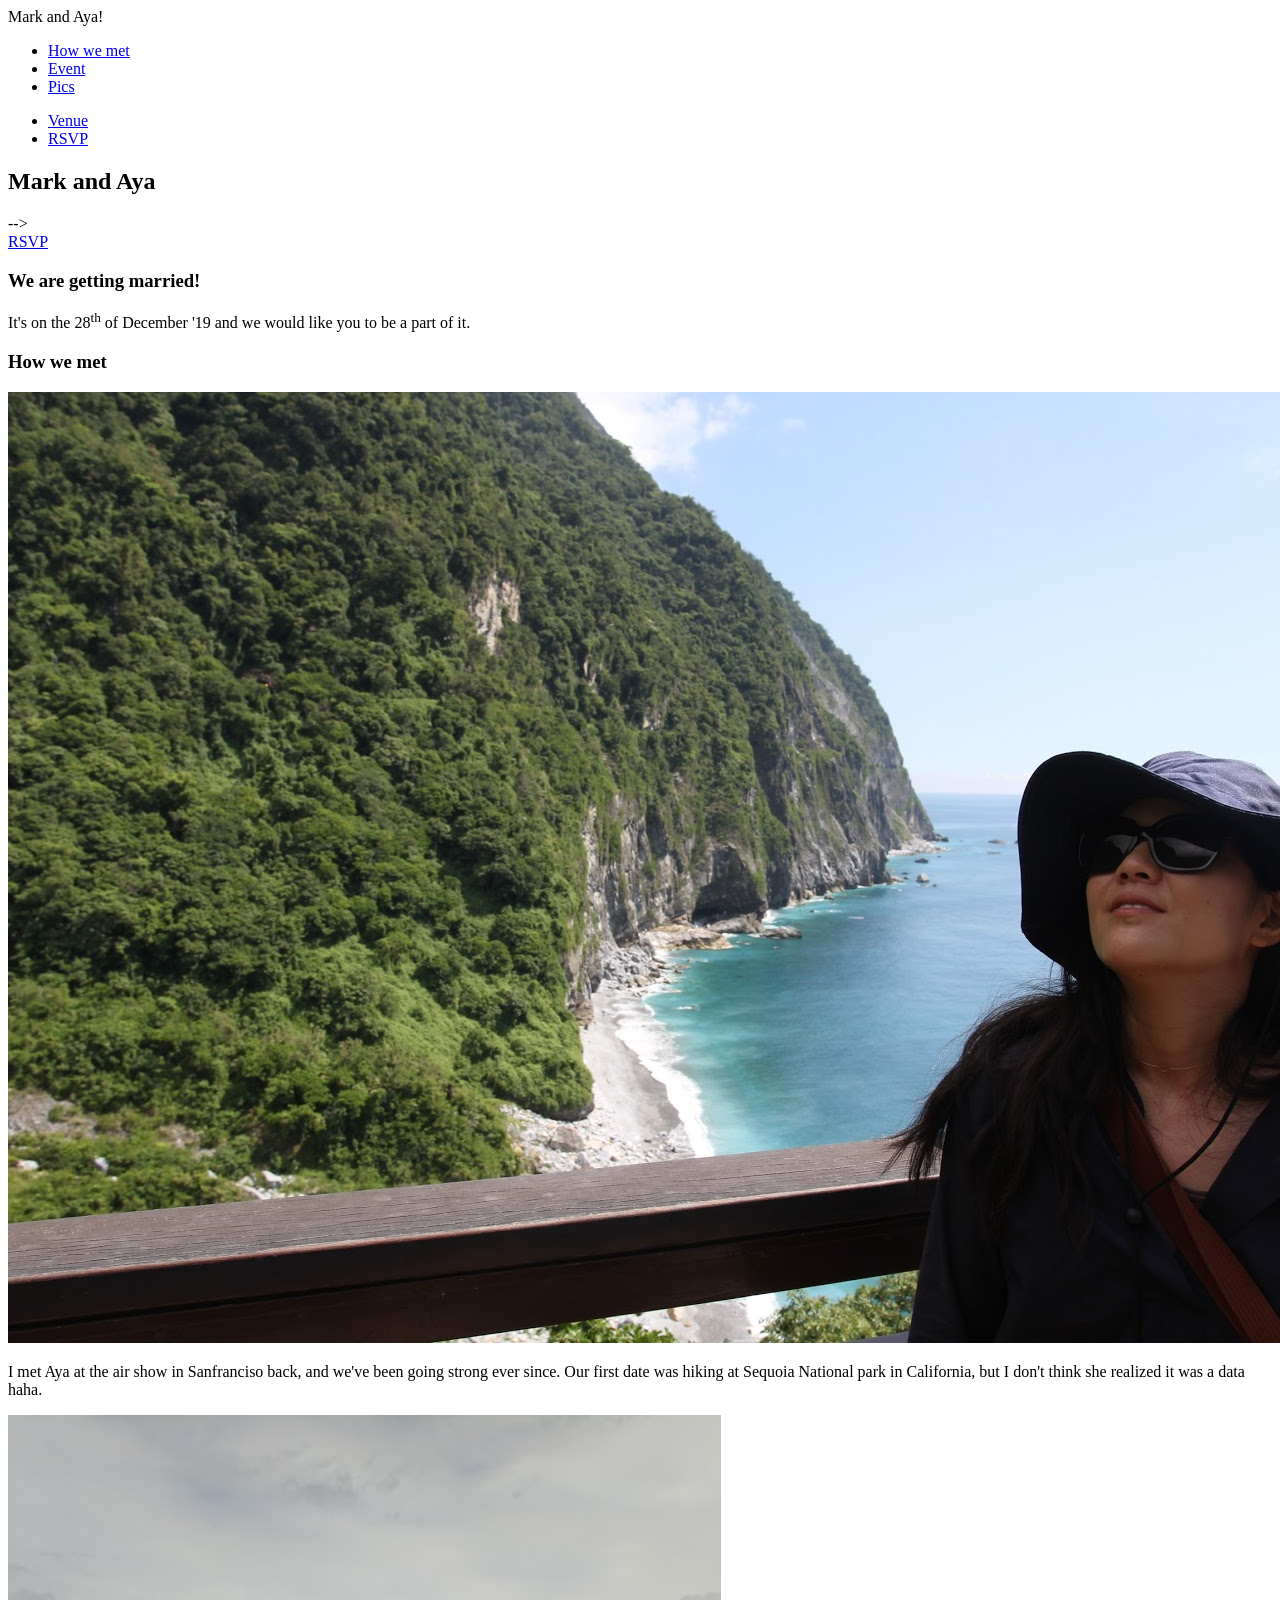
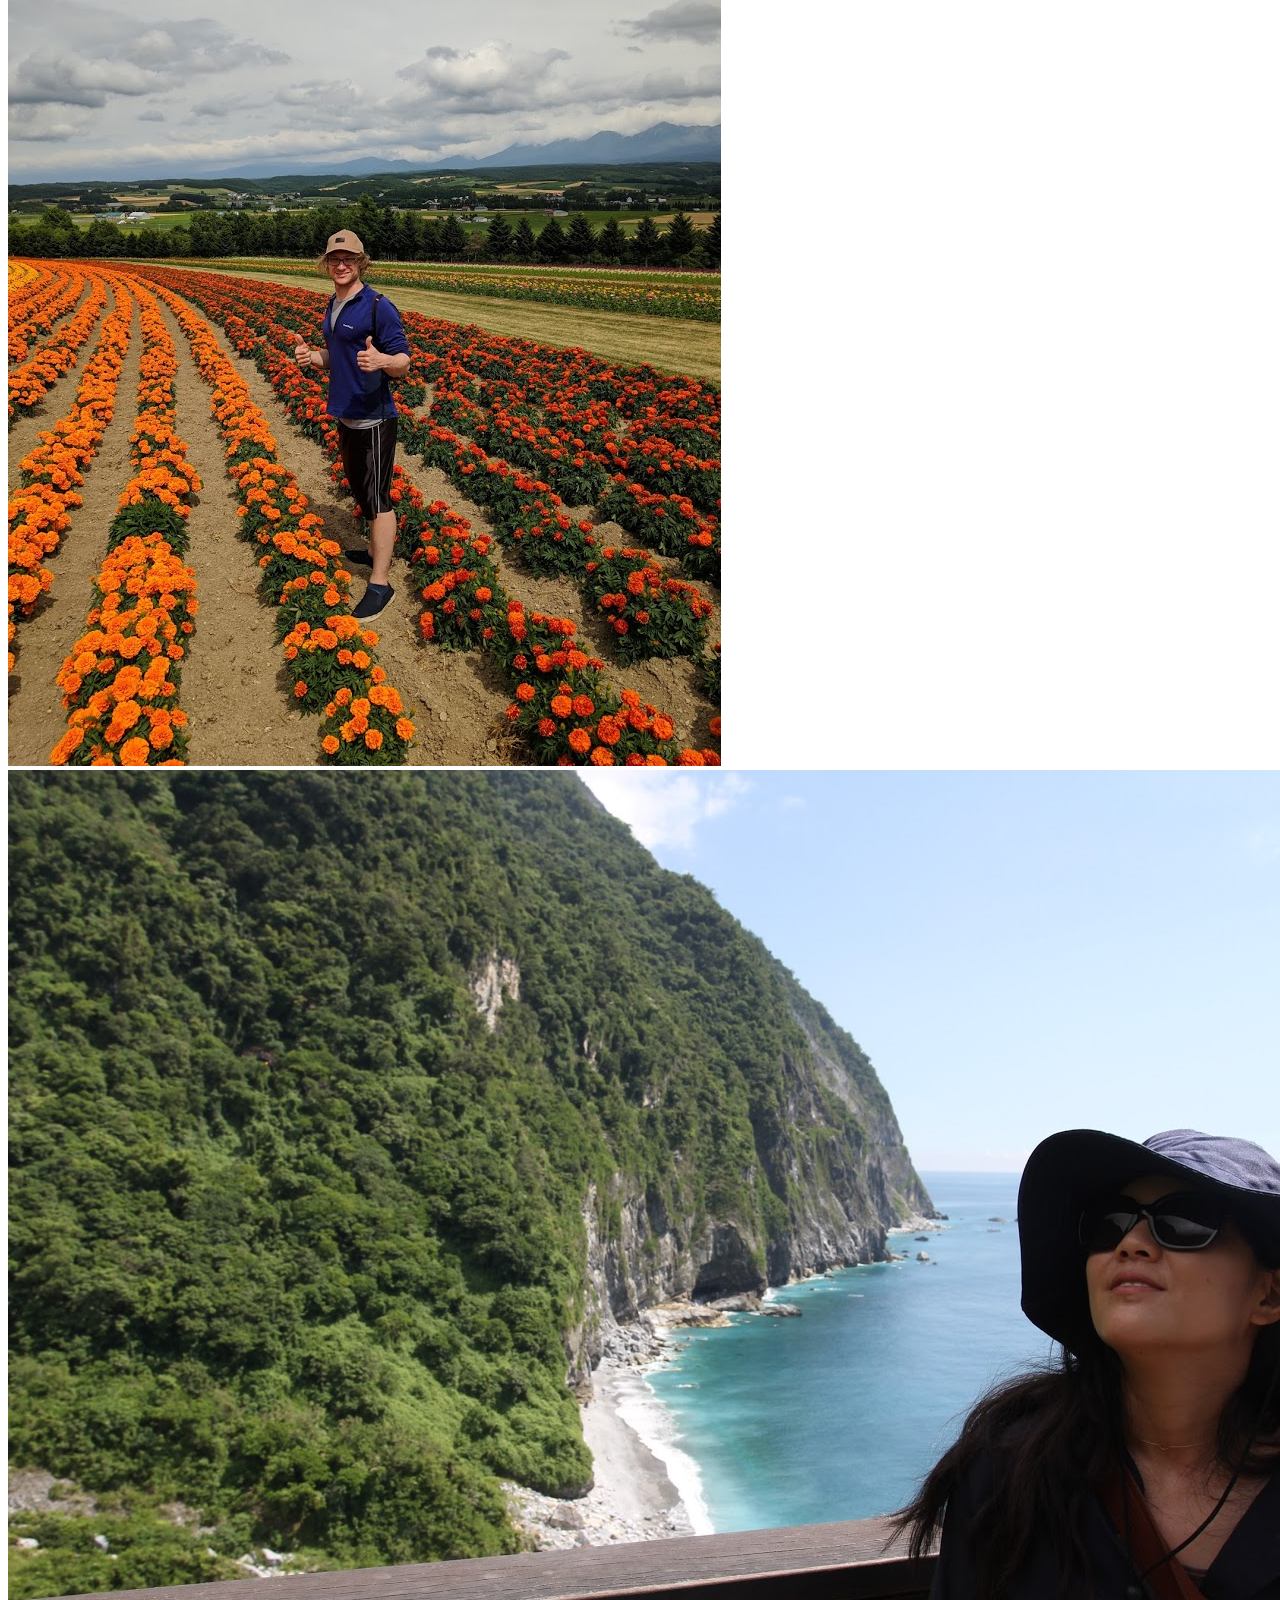
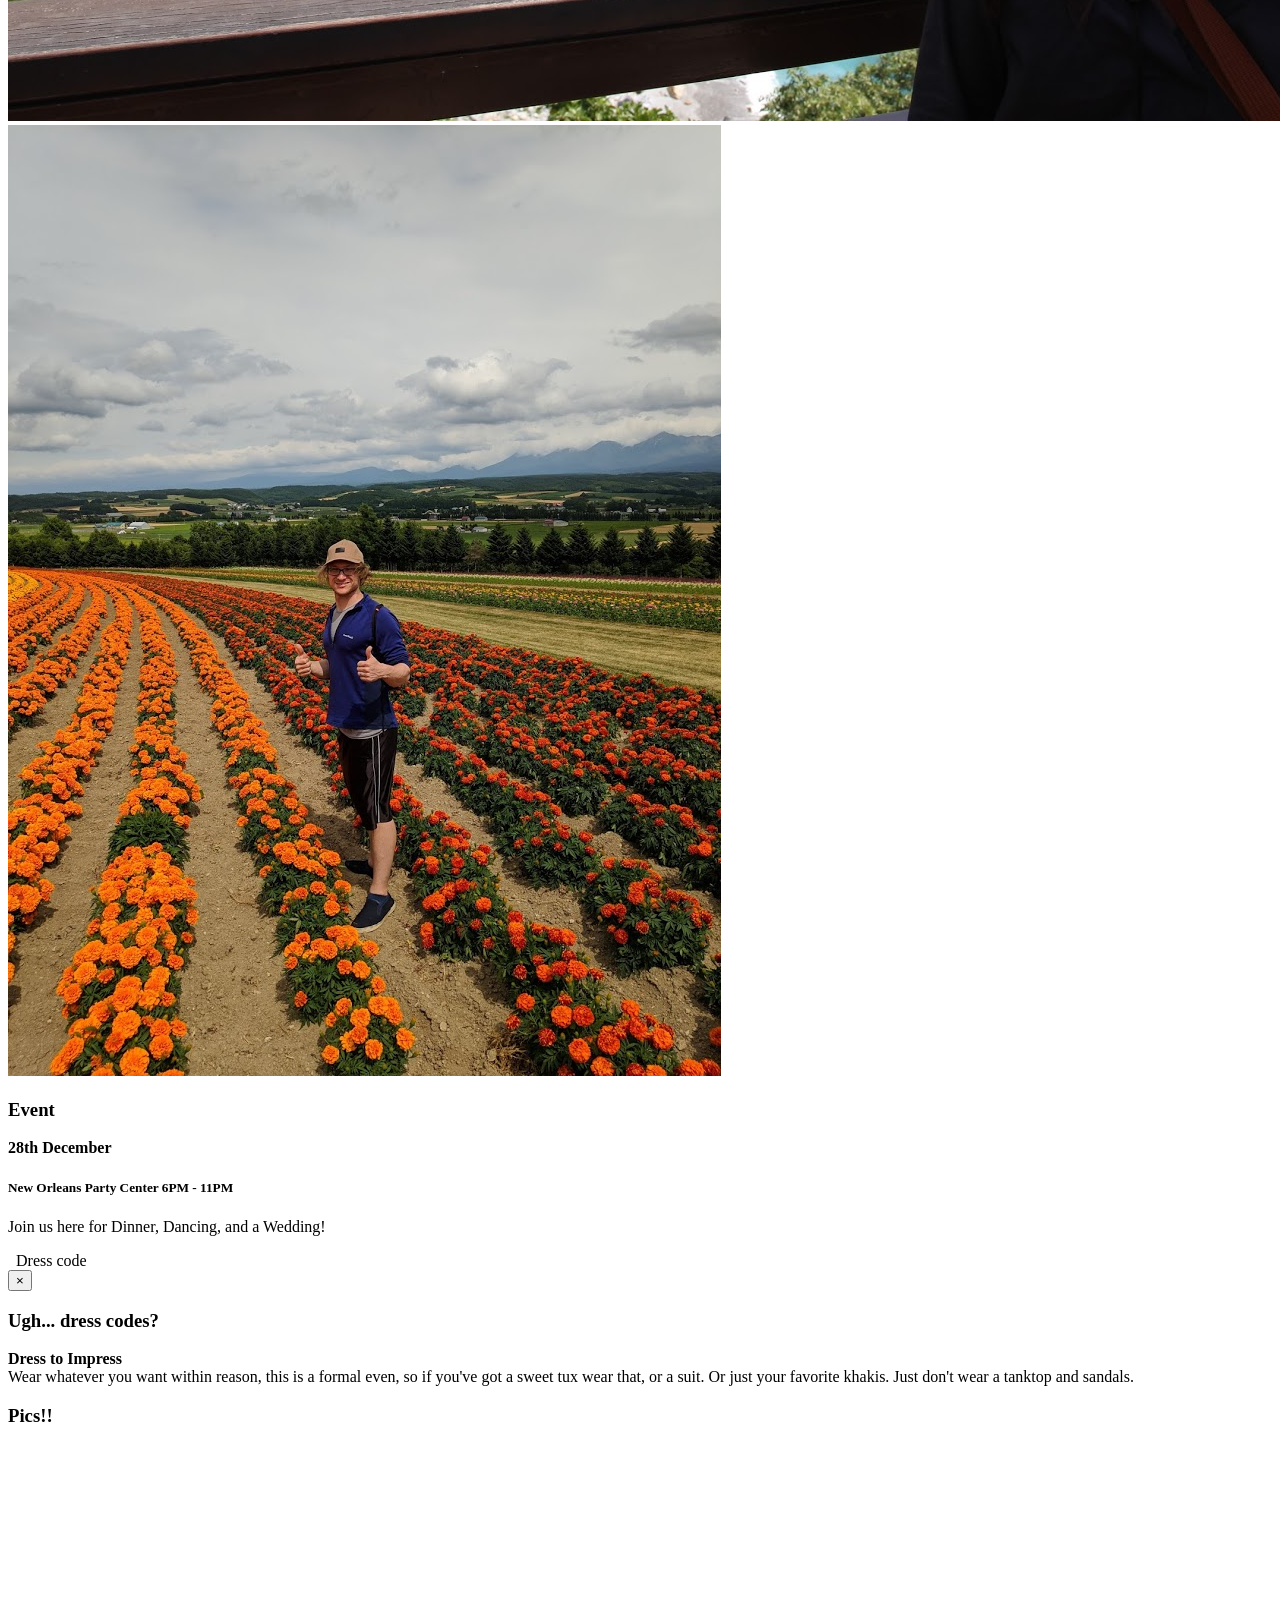
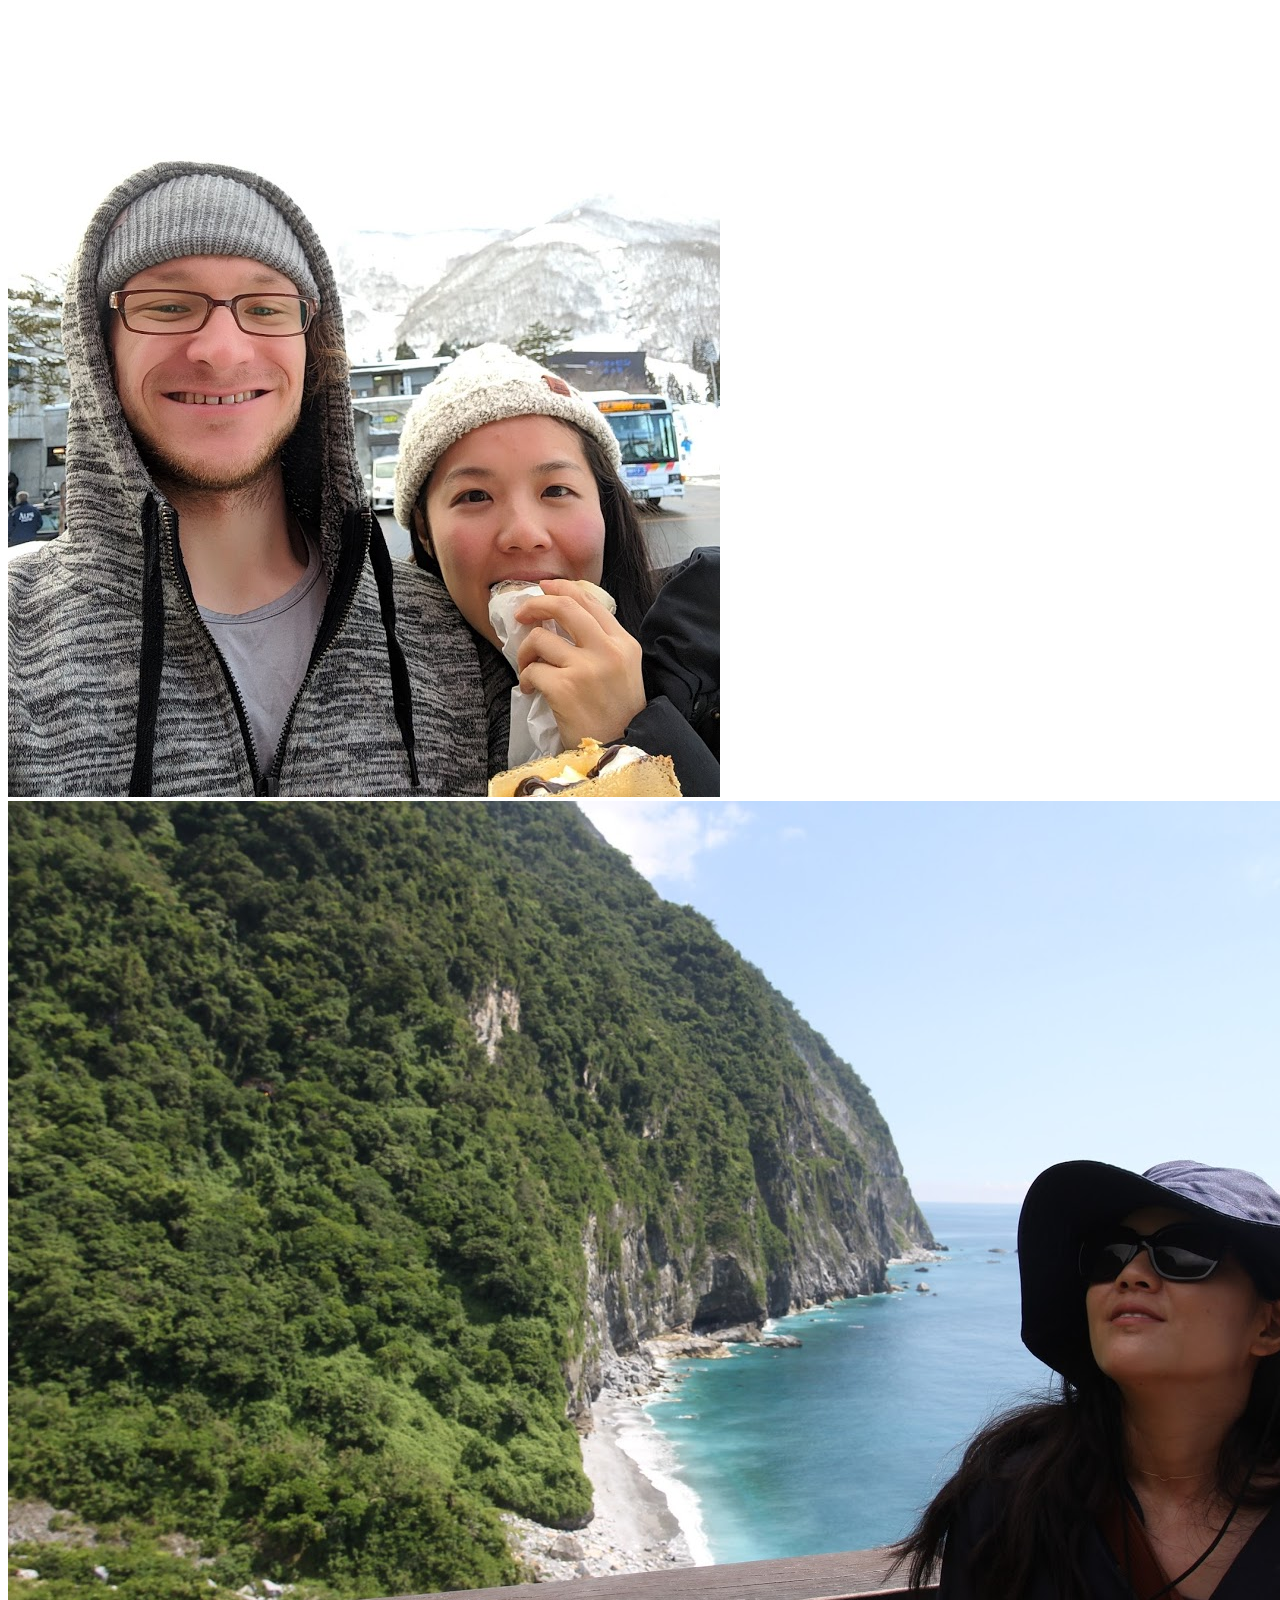
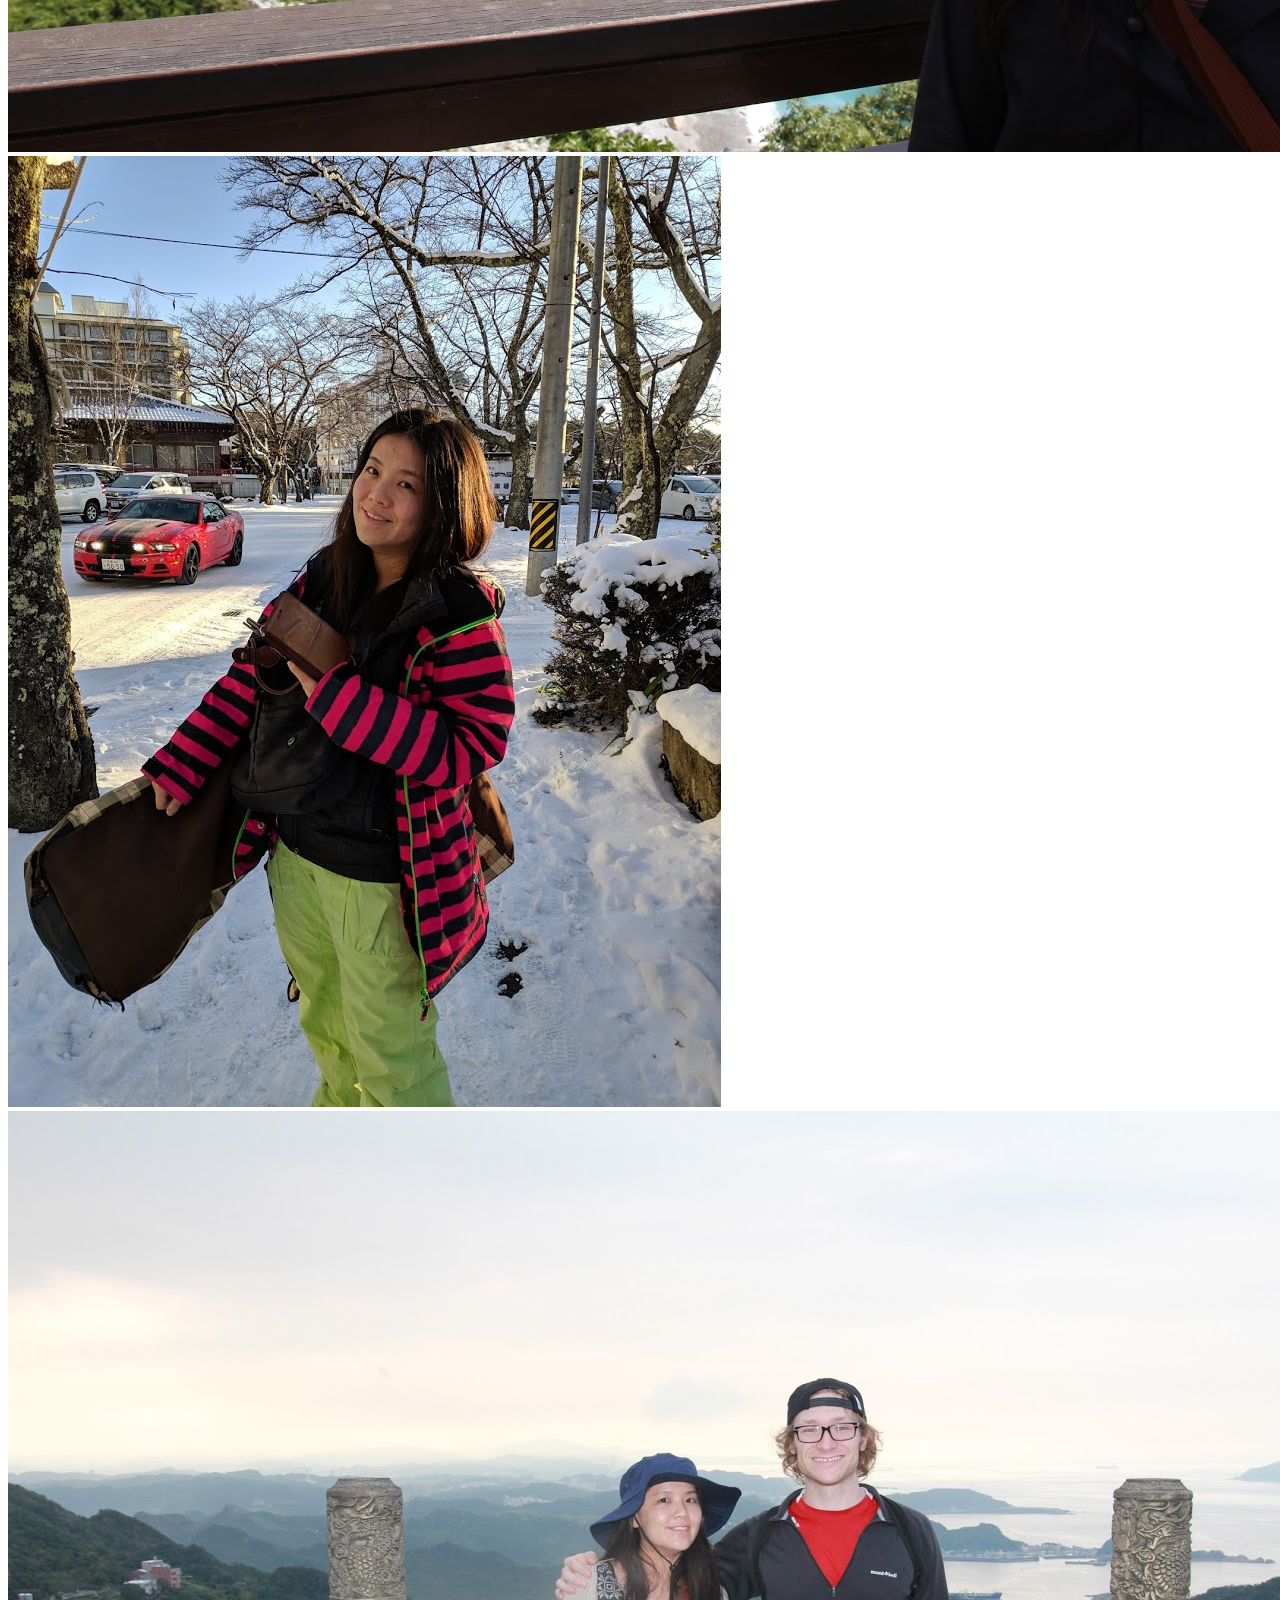
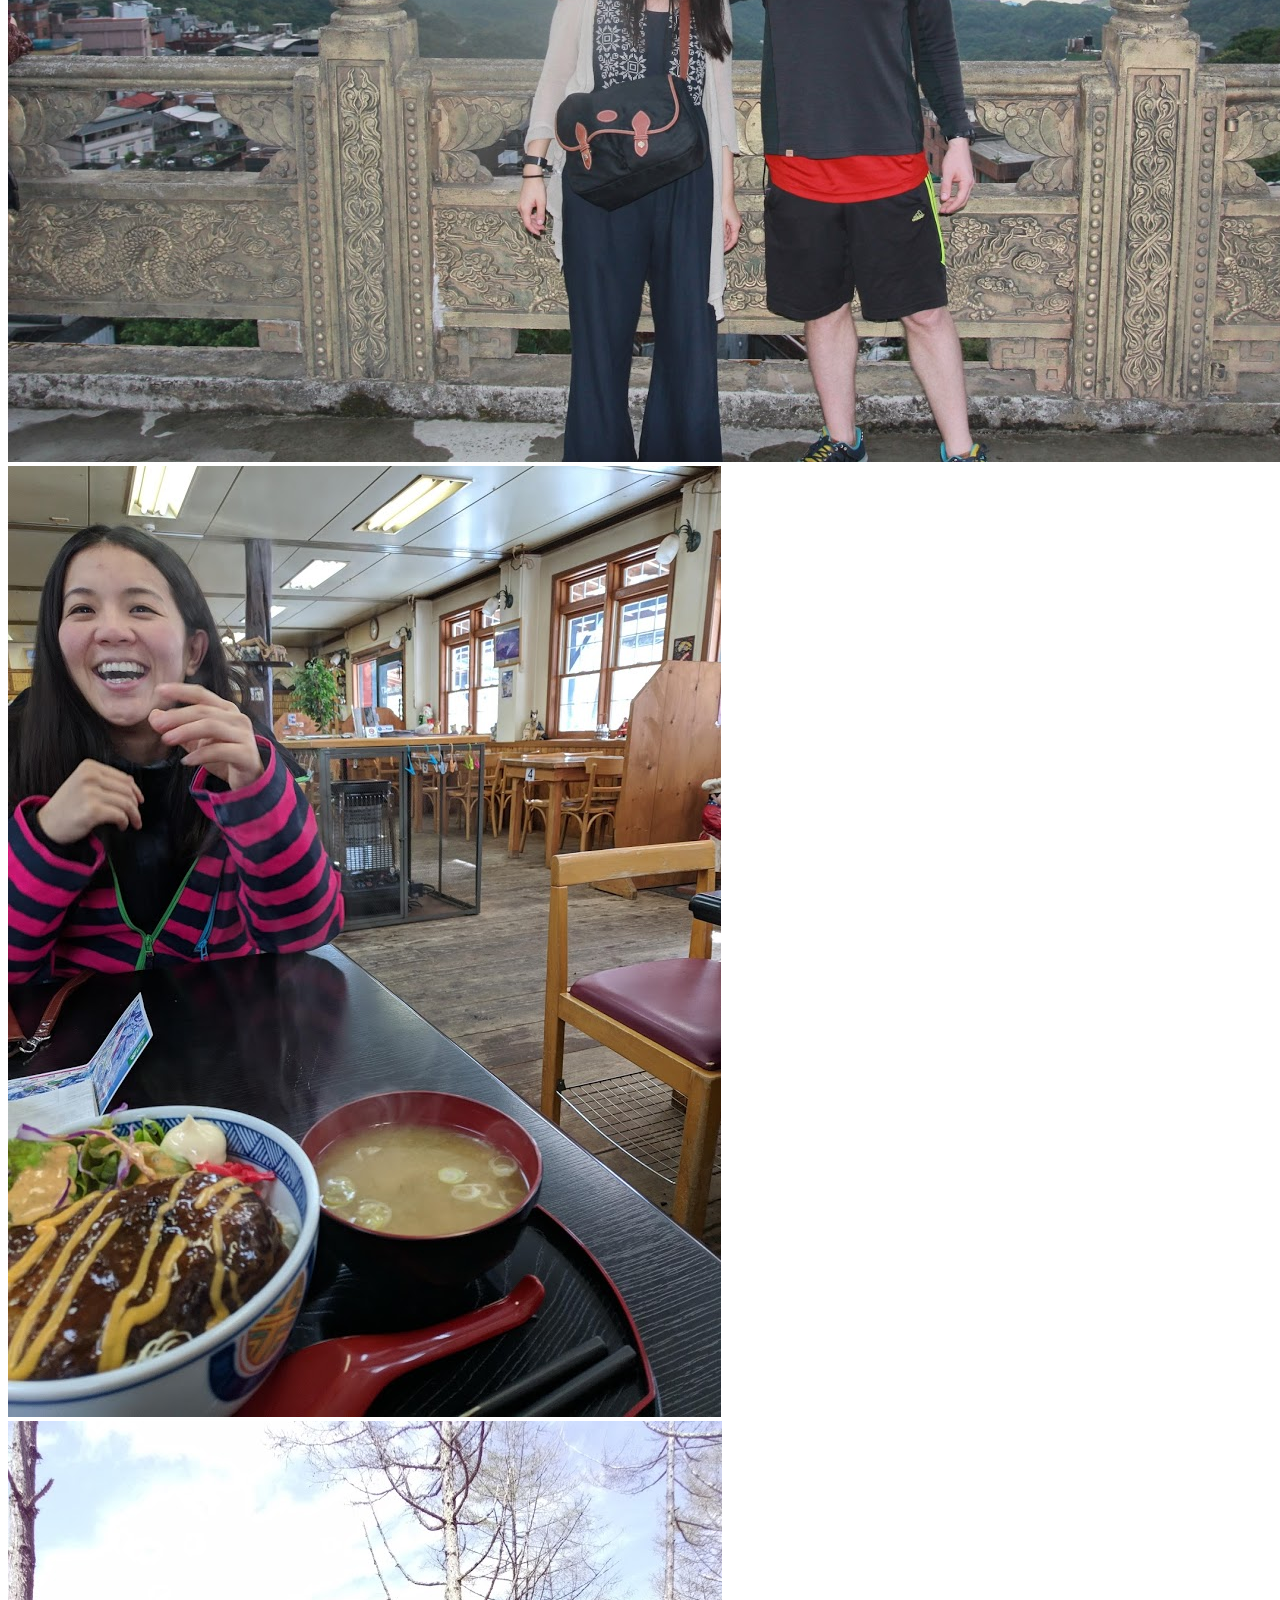
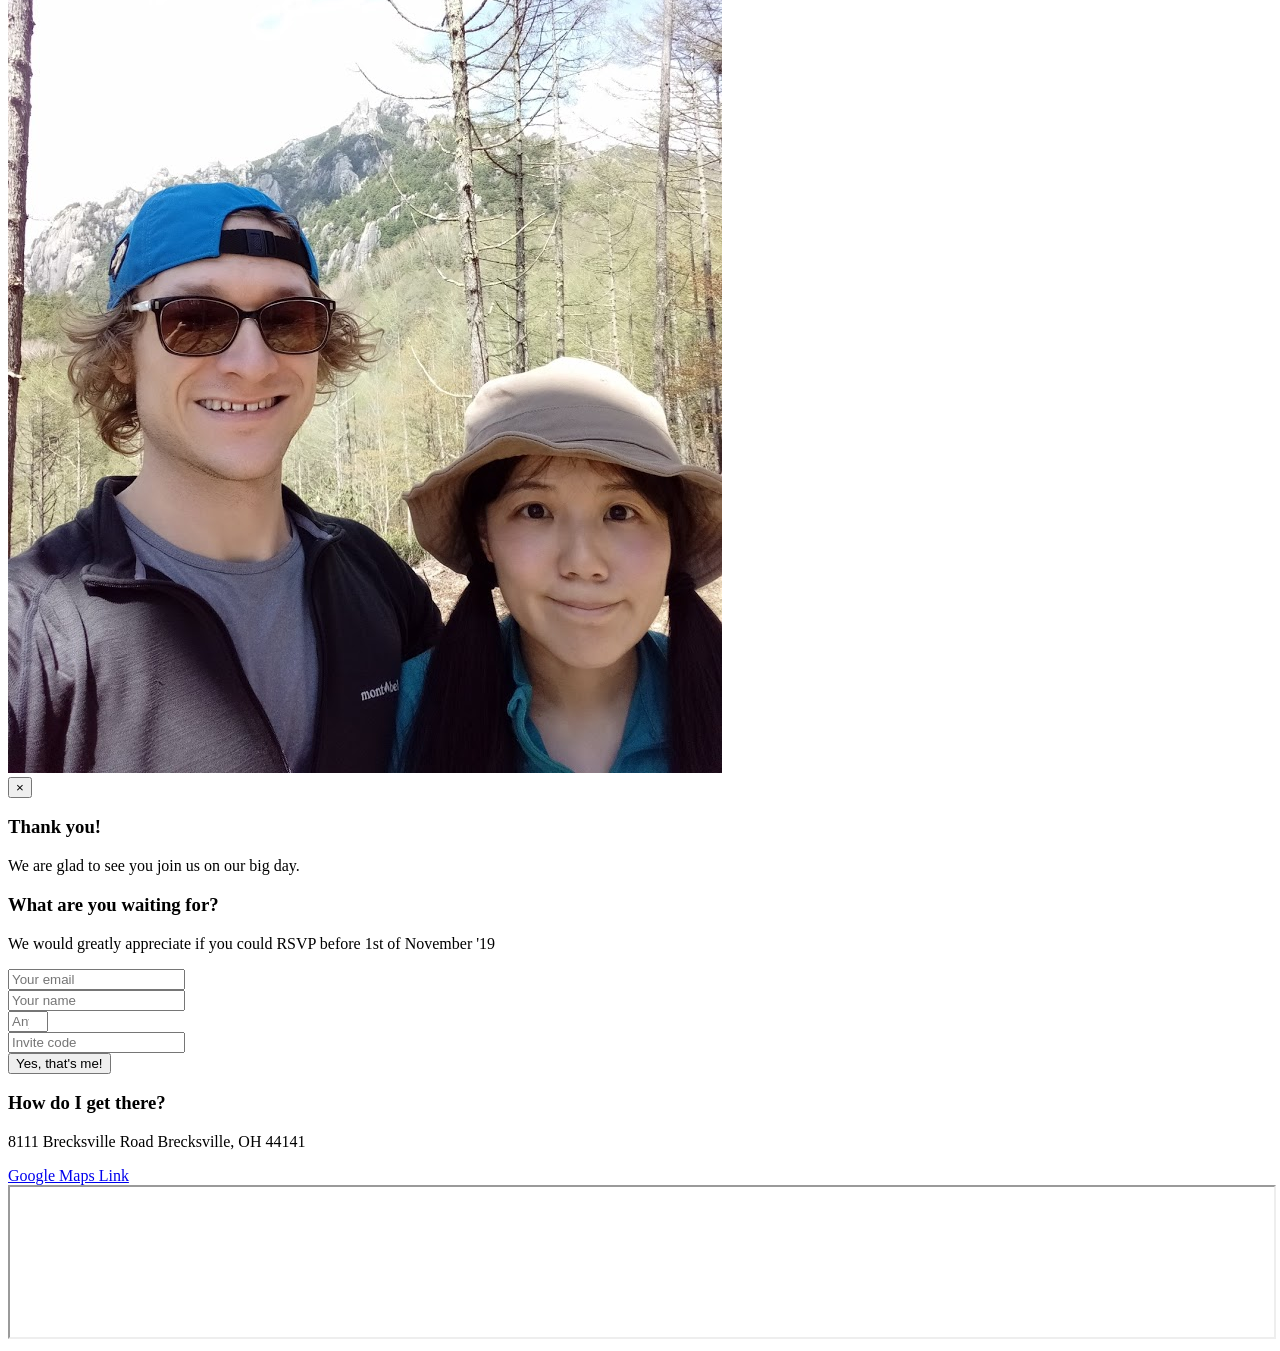
==== index.html @ 38564ace "better map embed" ====
<!doctype html>
<!--[if lt IE 7]>
<html class="no-js lt-ie9 lt-ie8 lt-ie7" lang="en"> <![endif]-->
<!--[if IE 7]>
<html class="no-js lt-ie9 lt-ie8" lang="en"> <![endif]-->
<!--[if IE 8]>
<html class="no-js lt-ie9" lang="en"> <![endif]-->
<!--[if gt IE 8]><!-->
<html class="no-js" lang="en"> <!--<![endif]-->
<head>
    <meta charset="utf-8">
    <meta http-equiv="X-UA-Compatible" content="IE=edge"/>
    <title>Mark and Aya getting married!</title>
    <meta name="description" content="We would like to invite you to our big day.">
    <meta name="viewport" content="width=device-width, initial-scale=1">
    <meta name="theme-color" content="#ffffff">
    <meta property="og:title" content="Ram & Antara getting hitched">
    <meta property="og:description" content="We would like to invite you to our big day.">
    <meta property="og:image" content="/img/hero.jpg">
    <meta property="og:type" content="website">
    <link rel="apple-touch-icon" sizes="180x180" href="apple-touch-icon.png">
    <link rel="icon" type="image/png" sizes="32x32" href="favicon-32x32.png">
    <link rel="icon" type="image/png" sizes="16x16" href="favicon-16x16.png">
    <link rel="manifest" href="manifest.json">
    <link rel="mask-icon" href="safari-pinned-tab.svg" color="#5bbad5">
    <link rel="stylesheet" href="css/normalize.min.css">
    <link rel="stylesheet" href="css/bootstrap.min.css">
    <link rel="stylesheet" href="css/jquery.fancybox.css">
    <link rel="stylesheet" href="css/flexslider.css">
    <link rel="stylesheet" href="css/styles.min.css">
    <link rel="stylesheet" href="css/queries.css">
    <link rel="stylesheet" href="node_modules/animate.css/animate.min.css">
    <link rel="stylesheet" href="node_modules/font-awesome/css/font-awesome.min.css">
    <script src="js/vendor/modernizr-2.8.3-respond-1.4.2.min.js"></script>
</head>
<body id="top">
<!--[if lt IE 8]>
<p class="browserupgrade">You are using an <strong>outdated</strong> browser. Please <a href="https://browsehappy.com/">upgrade
    your browser</a> to improve your experience.</p>
<![endif]-->
<section class="hero">
    <section class="navigation">
        <header>
            <div class="header-content">
                <div class="logo">Mark and Aya!</div>
                <div class="header-nav">
                    <nav>
                        <ul class="primary-nav">
                            <li><a href="#intro">How we met</a></li>
                            <li><a href="#events">Event</a></li>
                            <li><a href="#eng-pics">Pics</a></li>
                        </ul>
                        <ul class="member-actions">
                            <li><a href="#map" class="login">Venue</a></li>
                            <li><a href="#rsvp" class="btn-white btn-small">RSVP</a></li>
                        </ul>
                    </nav>
                </div>
                <div class="navicon">
                    <a class="nav-toggle" href="#"><span></span></a>
                </div>
            </div>
        </header>
    </section>
    <div class="container">
        <div class="row">
            <div class="col-md-10 col-md-offset-1">
                <div class="hero-content text-center">
                    <h1>Mark and Aya</h1>
 -->                    <!--<p class="intro">Ram & Antara are getting hitched!</p>-->
                    <!--<a href="#" class="btn btn-fill btn-large btn-margin-right">Scroll Down</a> -->
                </div>
            </div>
        </div>
        <div class="row">
            <div class="col-sm-4 hidden-xs"></div>
            <div class="col-sm-4 hidden-xs text-center"><a href="#rsvp"
                                                           class="btn btn-accent btn-large rsvp-btn">RSVP</a></div>
            <div class="col-sm-4 hidden-xs"></div>
        </div>
    </div>
    <div class="down-arrow floating-arrow"><a href="#invitation"><i class="fa fa-angle-down"></i></a></div>
</section>

<section id="invitation" class="section-padding">
    <div class="container">
        <div class="row">
            <div class="col-md-12 text-center">
                <h3>We are getting married!</h3>
                <p>It's on the 28<sup>th</sup> of December '19 and we would like you to be a part of
                    it.</p>
                <div class="share-bar"></div>
            </div>
        </div>
    </div>
</section>

<section id="intro">
    <div class="container">
        <div class="row">
            <div class="col-md-12 text-center">
                <h3 class="header">How we met</h3>
            </div>
        </div>
        <div class="row">
            <div class="col-md-3 hidden-sm hidden-xs"><img src="img/beach.jpg" class="wp1"></div>
            <div class="col-md-6">
                <p>
                    I met Aya at the air show in Sanfranciso back, and we've been going strong ever since.  Our first date was
                    hiking at Sequoia National park in California, but I don't think she realized it was a data haha.  
                </p>
            </div>
            <div class="col-md-3 hidden-sm hidden-xs"><img src="img/mark.jpg" class="wp2"></div>
        </div>
        <div class="row">
            <div class="col-sm-4 col-sm-push-2 col-xs-6 hidden-md hidden-lg"><img src="img/beach.jpg" class="wp8"></div>
            <div class="col-sm-4 col-sm-push-2 col-xs-6 hidden-md hidden-lg"><img src="img/mark.jpg" class="wp9"></div>
        </div>
    </div>
</section>

<section class="events section-padding" id="events">
    <div class="container">
        <div class="row">
            <div class="col-md-12">
                <h3 class="header">Event</h3>
            </div>
        </div>
        <div class="row">
            <div class="col-md-12 col-sm-12 col-xs-12 leftcol">
                <div class="wp3">
                    <p><strong>28th December</strong></p>

                    <h5>New Orleans Party Center <span class="time">6PM - 11PM</span></h5>
                    <p>Join us here for Dinner, Dancing, and a Wedding!</p>
                </div>
            </div>
        </div>
        <div class="row section-padding">
            <div class="col-md-4 col-md-offset-4 text-center">
                <a class="btn btn-accent btn-small" data-toggle="modal" data-target="#dc-modal">
                    <i class="fa fa-barcode"></i>&nbsp;&nbsp;Dress code
                </a>
            </div>
        </div>
    </div>

    <div id="dc-modal" class="modal fade" tabindex="-1" role="dialog">
        <div class="modal-dialog" role="document">
            <div class="modal-content">
                <div class="modal-body">
                    <button type="button" class="close" data-dismiss="modal" aria-label="Close"><span>&times;</span>
                    </button>
                    <h3 class="text-center section-padding">Ugh... dress codes?</h3>
                    <p>
                        <strong>Dress to Impress</strong>
                        <br>
                        Wear whatever you want within reason, this is a formal even, so if you've got a sweet tux wear that, or a suit.
                        Or just your favorite khakis.  Just don't wear a tanktop and sandals. 
                    </p>
                </div>
            </div><!-- /.modal-content -->
        </div><!-- /.modal-dialog -->
    </div><!-- /.modal -->

</section>

<section id="eng-pics" class="section-padding">
    <div class="container-fluid">
        <div class="row">
            <div class="col-md-12 text-center">
                <h3 class="header">Pics!!</h3>
            </div>
        </div>
        <div class="row">
            <div class="col-md-2">
                <a class="fancybox" rel="group" href="img/snow.jpg">
                    <div class="img-wrap">
                        <div class="overlay">
                            <i class="fa fa-search"></i>
                        </div>
                        <img src="img/snow.jpg" alt=""/>
                    </div>
                </a>
            </div>
            <div class="col-md-2">
                <a class="fancybox" rel="group" href="img/beach.jpg">
                    <div class="img-wrap">
                        <div class="overlay">
                            <i class="fa fa-search"></i>
                        </div>
                        <img src="img/beach.jpg" alt=""/>
                    </div>
                </a>
            </div>
            <div class="col-md-2">
                <a class="fancybox" rel="group" href="img/hiking.jpg">
                    <div class="img-wrap">
                        <div class="overlay">
                            <i class="fa fa-search"></i>
                        </div>
                        <img src="img/aya-snow.jpg" alt=""/>
                    </div>
                </a>
            </div>
            <div class="col-md-2">
                <a class="fancybox" rel="group" href="img/taiwan.jpg">
                    <div class="img-wrap">
                        <div class="overlay">
                            <i class="fa fa-search"></i>
                        </div>
                        <img src="img/taiwan.jpg" alt=""/>
                    </div>
                </a>
            </div>
            <div class="col-md-2">
                <a class="fancybox" rel="group" href="img/aya-laugh.jpg">
                    <div class="img-wrap">
                        <div class="overlay">
                            <i class="fa fa-search"></i>
                        </div>
                        <img src="img/aya-laugh.jpg" alt=""/>
                    </div>
                </a>
            </div>
            <div class="col-md-2">
                <a class="fancybox" rel="group" href="img/hiking.jpg">
                    <div class="img-wrap">
                        <div class="overlay">
                            <i class="fa fa-search"></i>
                        </div>
                        <img src="img/hiking.jpg" alt=""/>
                    </div>
                </a>
            </div>
        </div>
    </div>
    <div class="container">
        <div class="row hidden-lg hidden-md hidden-xs">
            <div class="col-xs-12 section-border section-padding"></div>
        </div>
    </div>
</section>


<section class="rsvp text-center" id="rsvp">

    <div id="rsvp-modal" class="modal fade" tabindex="-1" role="dialog">
        <div class="modal-dialog" role="document">
            <div class="modal-content">
                <div class="modal-body">
                    <button type="button" class="close" data-dismiss="modal" aria-label="Close"><span>&times;</span>
                    </button>
                    <div class="section-padding">
                        <h3>Thank you!</h3>
                        <p>We are glad to see you join us on our big day.</p>
                        <div id="add-to-cal"></div>
                    </div>
                </div>
            </div><!-- /.modal-content -->
        </div><!-- /.modal-dialog -->
    </div><!-- /.modal -->

    <div class="container">
        <div class="row">
            <div class="col-md-6 col-md-offset-3">
                <h3>What are you waiting for?</h3>
                <p>We would greatly appreciate if you could RSVP before 1st of November '19</p>
                <form id="rsvp-form" class="rsvp-form"
                      action=""
                      method="POST">
                    <div class="row">
                        <div class="col-md-6 col-sm-6">
                            <div class="form-input-group">
                                <i class="fa fa-envelope"></i><input type="email" name="email" class=""
                                                                     placeholder="Your email"
                                                                     required>
                            </div>
                        </div>
                        <div class="col-md-6 col-sm-6">
                            <div class="form-input-group">
                                <i class="fa fa-user"></i><input name="name" class=""
                                                                 placeholder="Your name"
                                                                 required>
                            </div>
                        </div>
                    </div>
                    <div class="row">
                        <div class="col-md-6 col-sm-6">
                            <div class="form-input-group">
                                <i class="fa fa-users"></i><input type="number" name="extras" class="" min="0"
                                                                  max="4"
                                                                  placeholder="Any plus ones?"
                                                                  required>
                            </div>
                        </div>
                        <div class="col-md-6 col-sm-6">
                            <div class="form-input-group">
                                <i class="fa fa-key"></i><input type="number" name="invite_code" id="invite_code"
                                                                class="" min="0"
                                                                placeholder="Invite code"
                                                                required>
                            </div>
                        </div>
                    </div>
                    <div class="row">
                        <div class="col-md-12" id="alert-wrapper"></div>
                    </div>
                    <button class="btn-fill rsvp-btn">
                        Yes,
                        that's me!
                    </button>
                </form>
            </div>
        </div>
    </div>
</section>

<section id='map' class='section-padding'>
    <div class="text-center">
        <h3>How do I get there?</h3>
        <p>8111 Brecksville Road Brecksville, OH 44141</p>
        <a href='https://goo.gl/maps/3bcqGZfi9mjBFrr18'>Google Maps Link</a>
    </div>
    <iframe src='https://www.mapquest.com/embed/us/ohio/new-orleans-party-center-265081181' width='100%' height='100%' />
</section>


<footer>
    <div class="container">
        <div class="row">
            <div class="col-sm-12 text-center content">
                <span class="to-top-wrapper"><a href="#top" class="to-top"><i class="fa fa-angle-up"></i></a></span>
                <p>Crafted by Mark with lots of <span class="fa fa-heart pulse2"></span> for Aya</p>
            </div>
        </div>
    </div>
</footer>

<script src="https://ajax.googleapis.com/ajax/libs/jquery/1.11.2/jquery.min.js"></script>
<script>window.jQuery || document.write('<script src="js/vendor/jquery-1.11.2.min.js"><\/script>')</script>
<script src="js/jquery.fancybox.pack.js"></script>
<script src="js/vendor/bootstrap.min.js"></script>
<script src="js/jquery.flexslider-min.js"></script>
<script src="js/jquery.mb.YTPlayer.min.js"></script>
<script src="node_modules/waypoints/lib/jquery.waypoints.min.js"></script>
<script src="js/vendor/ouical.js"></script>
<script src="js/scripts.min.js"></script>
<!-- Google Analytics -->
<script>
    (function (i, s, o, g, r, a, m) {
        i['GoogleAnalyticsObject'] = r;
        i[r] = i[r] || function () {
            (i[r].q = i[r].q || []).push(arguments)
        }, i[r].l = 1 * new Date();
        a = s.createElement(o),
            m = s.getElementsByTagName(o)[0];
        a.async = 1;
        a.src = g;
        m.parentNode.insertBefore(a, m)
    })(window, document, 'script', 'https://www.google-analytics.com/analytics.js', 'ga');
    ga('create', 'UA-46465113-4', 'auto');
    ga('send', 'pageview');
</script>
</body>
</html>
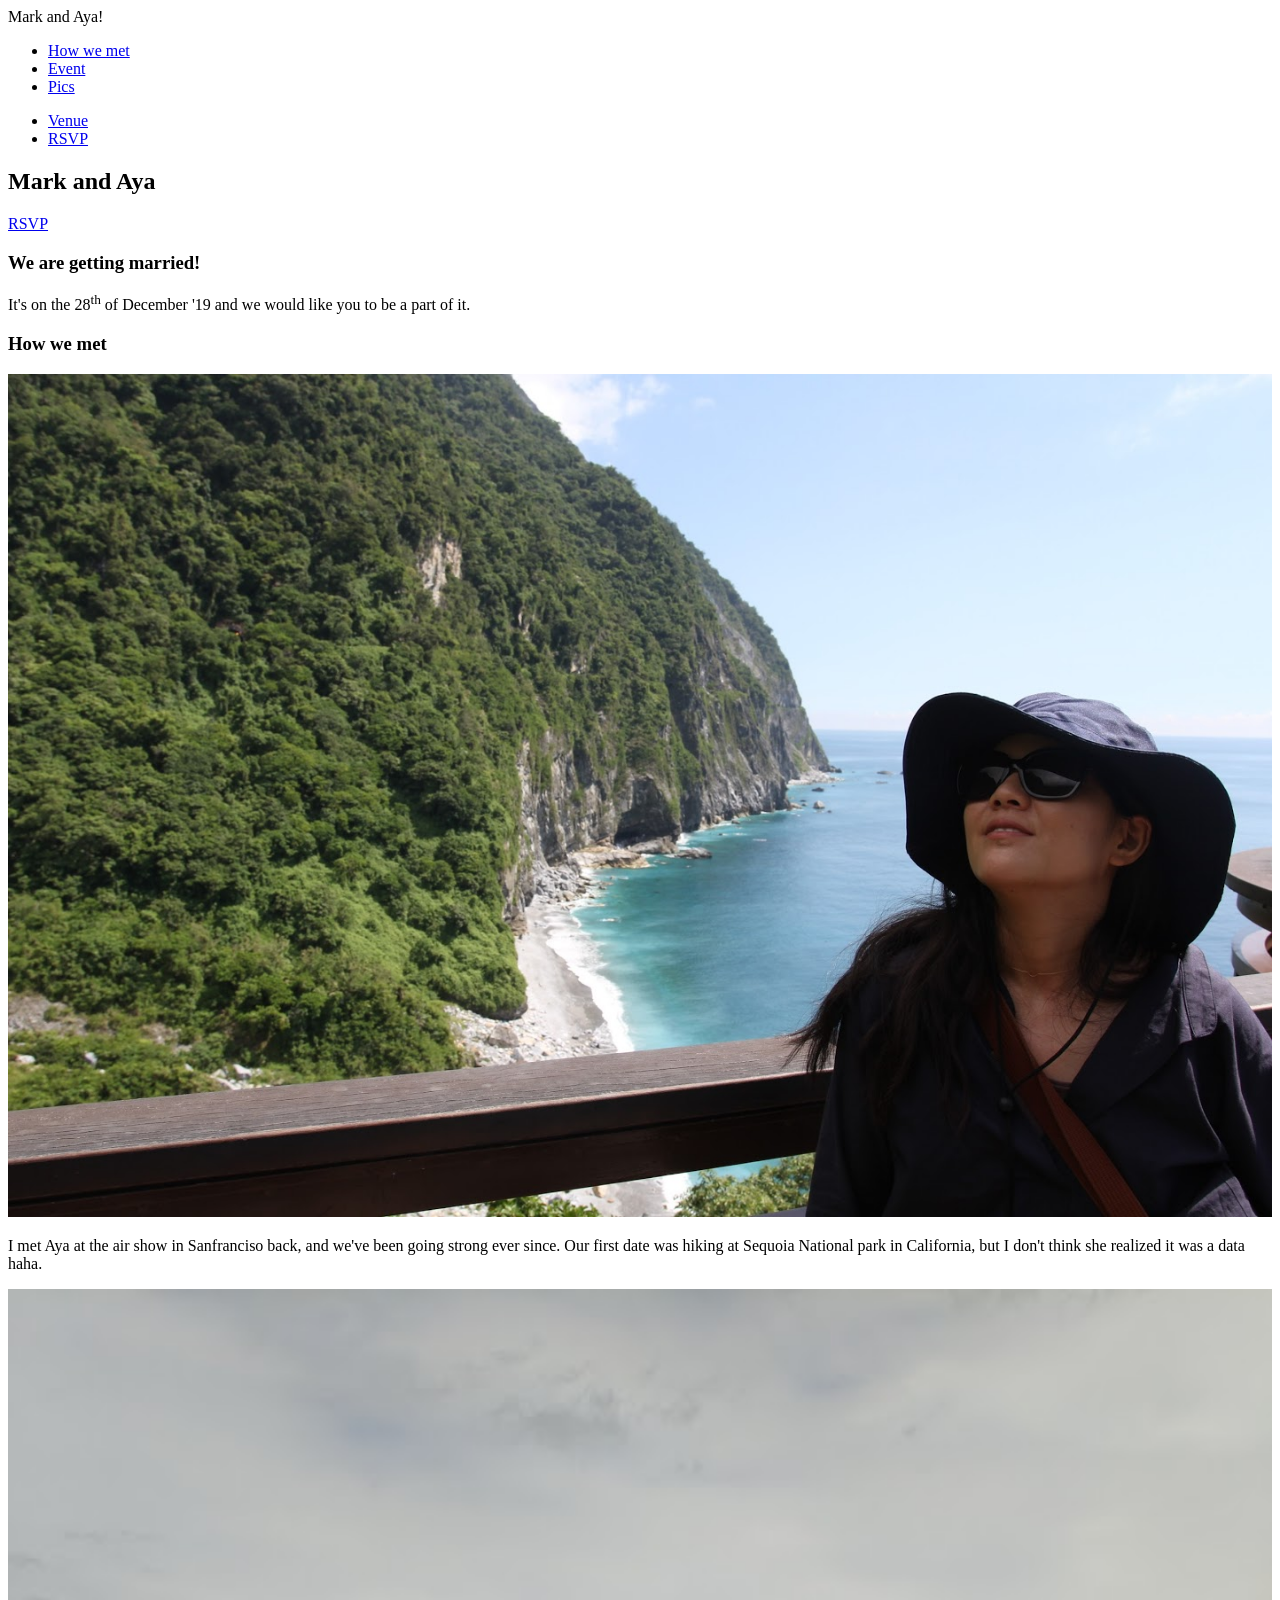
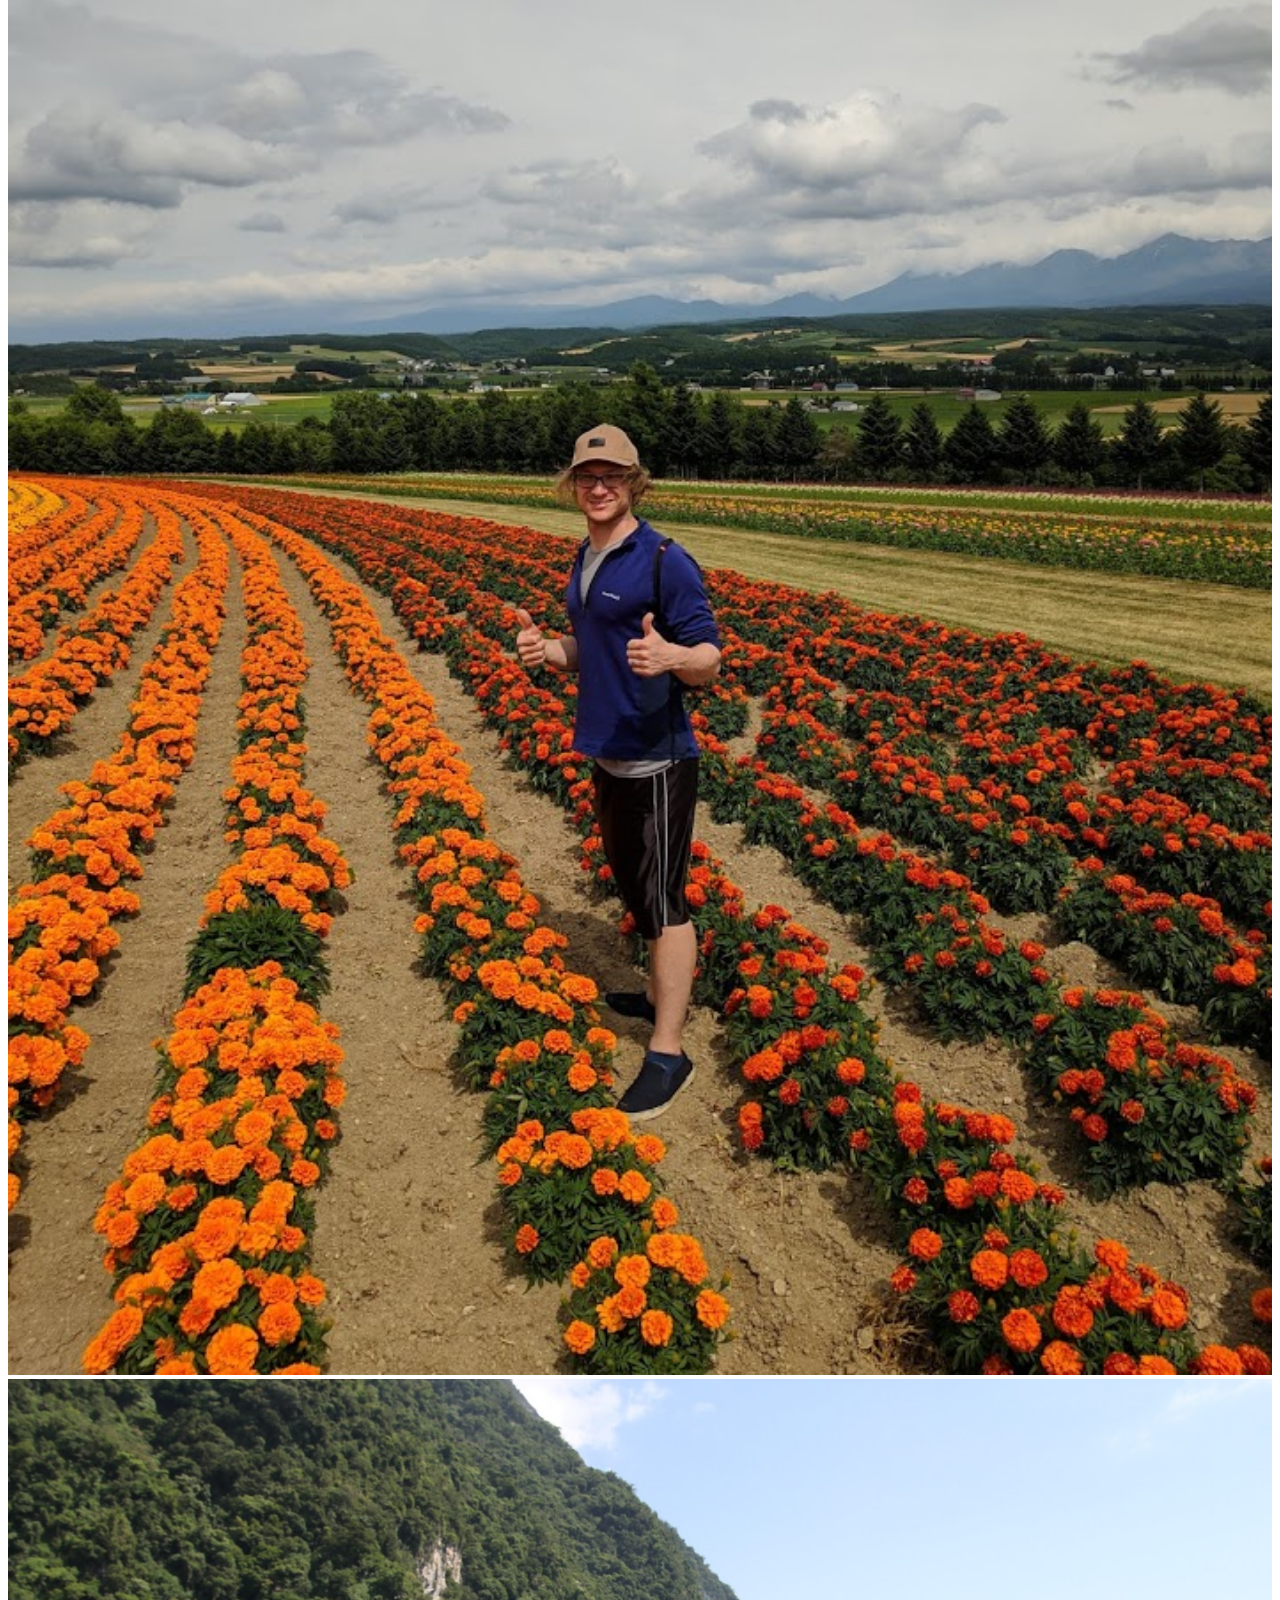
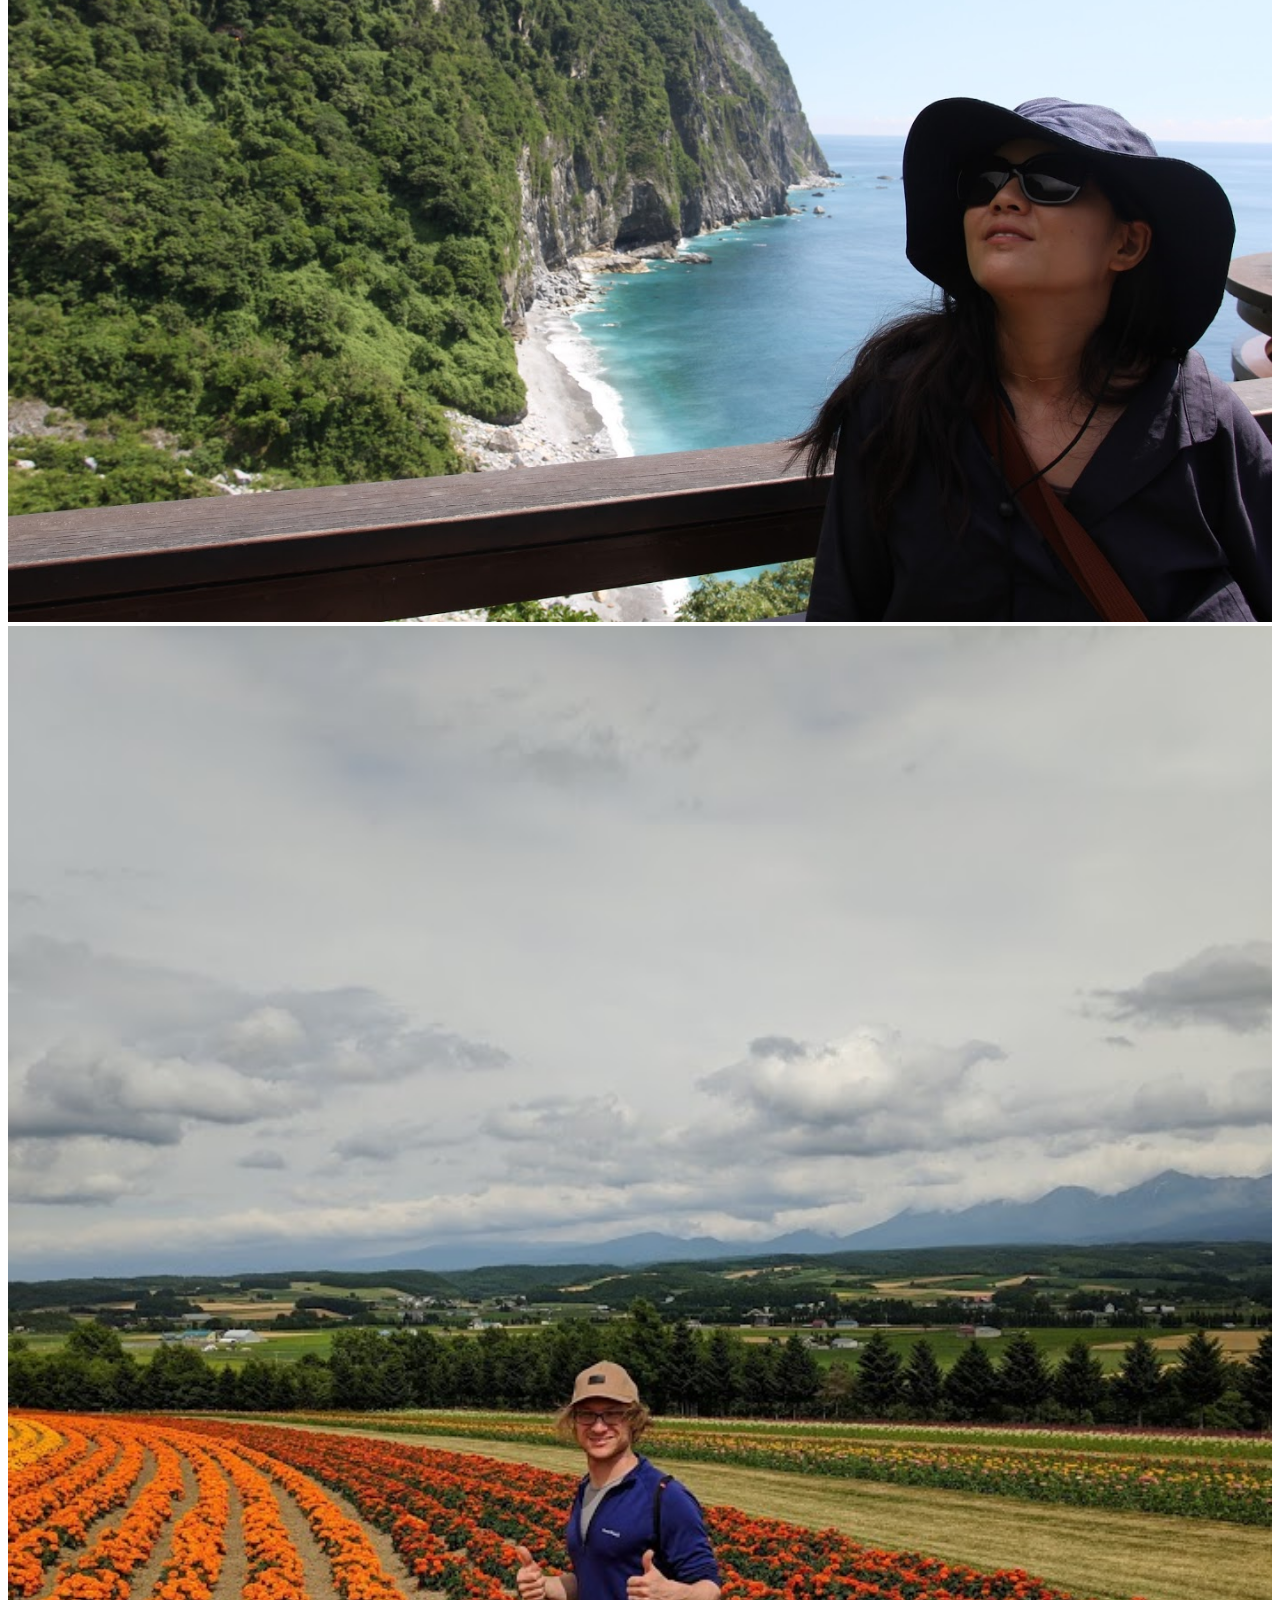
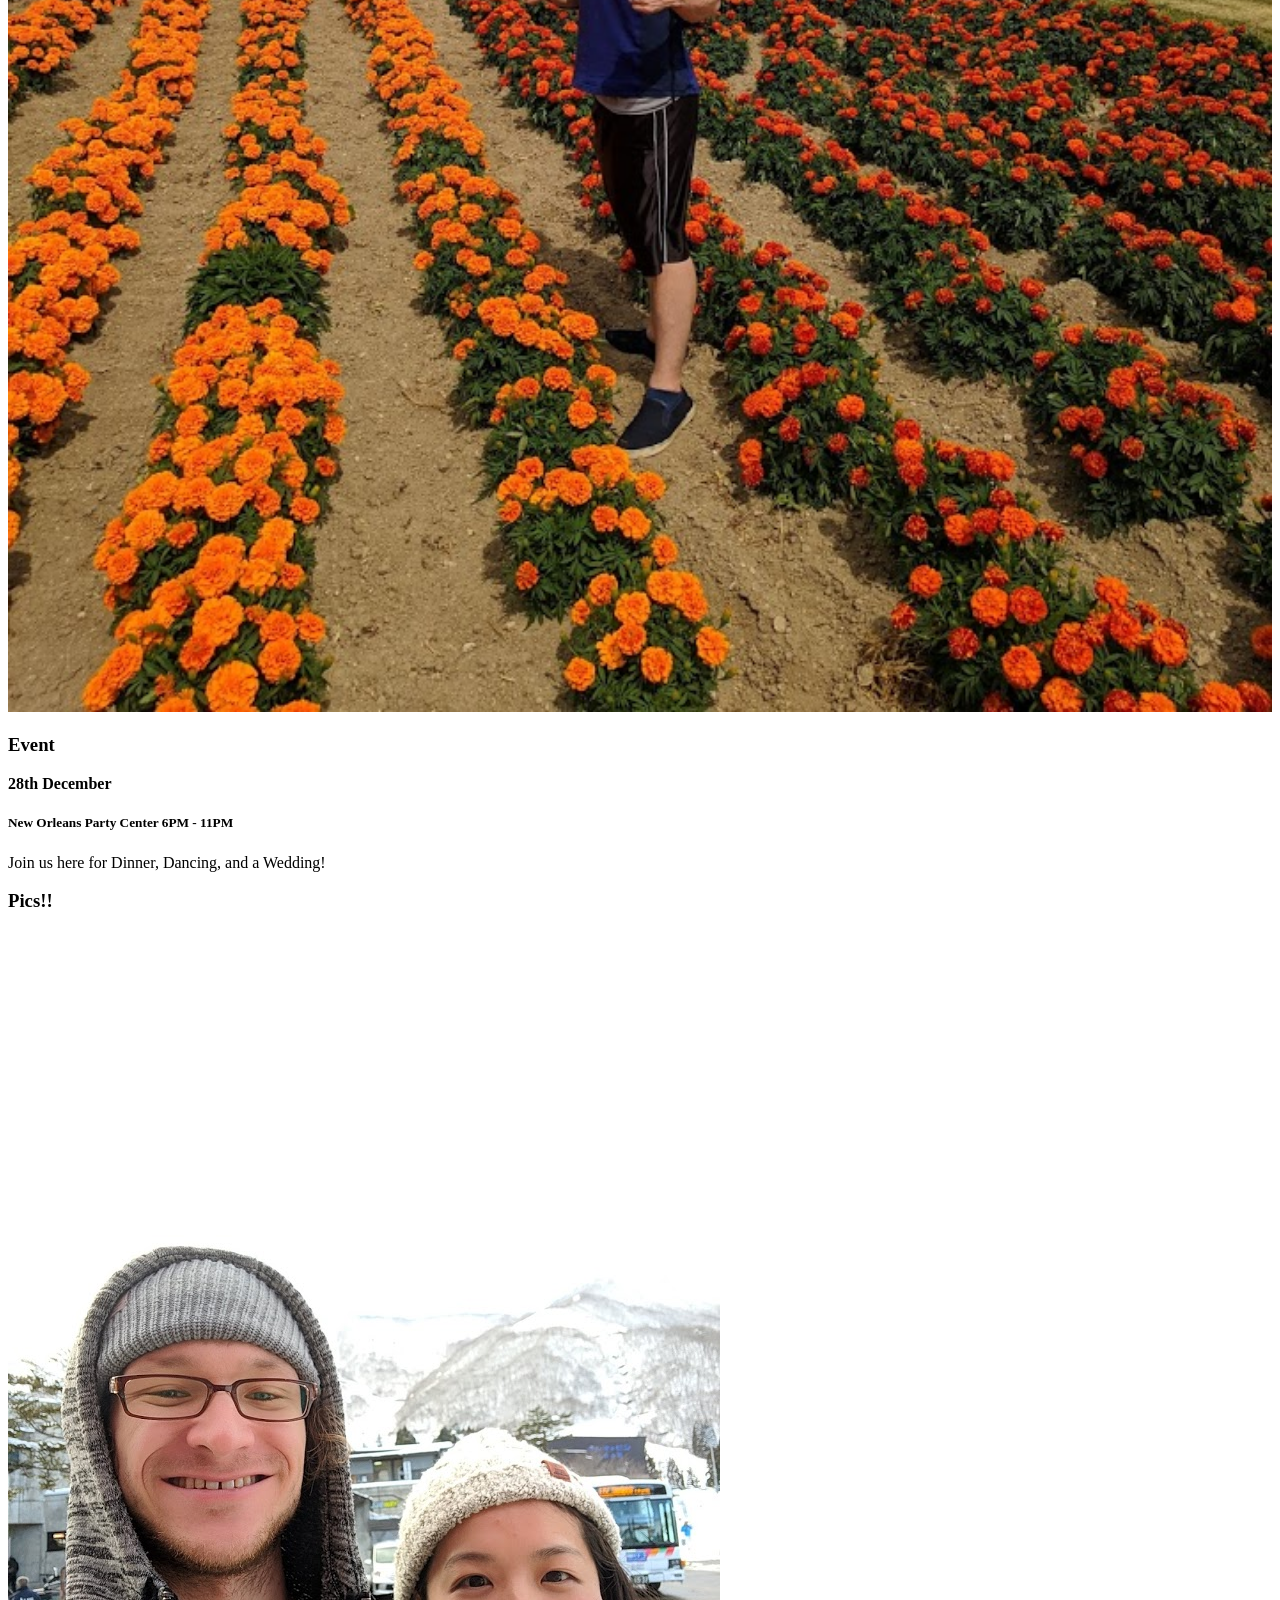
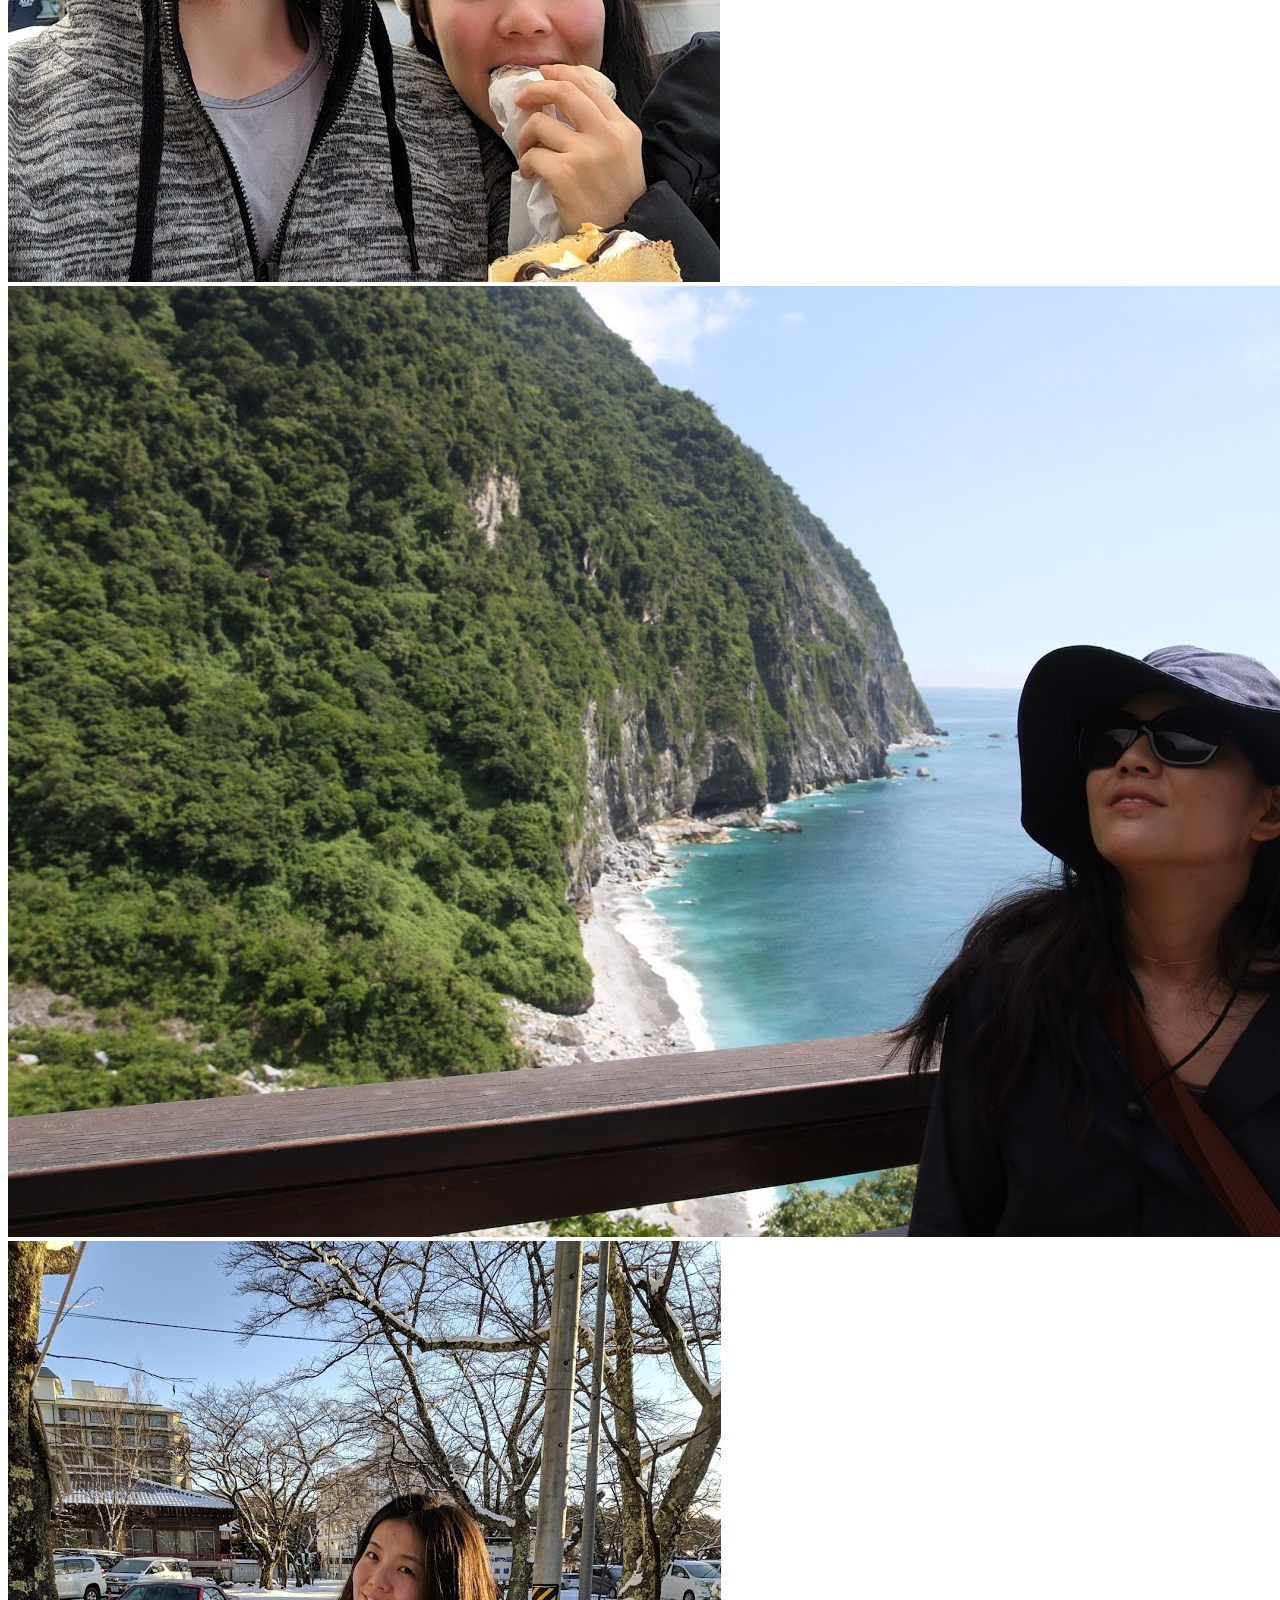
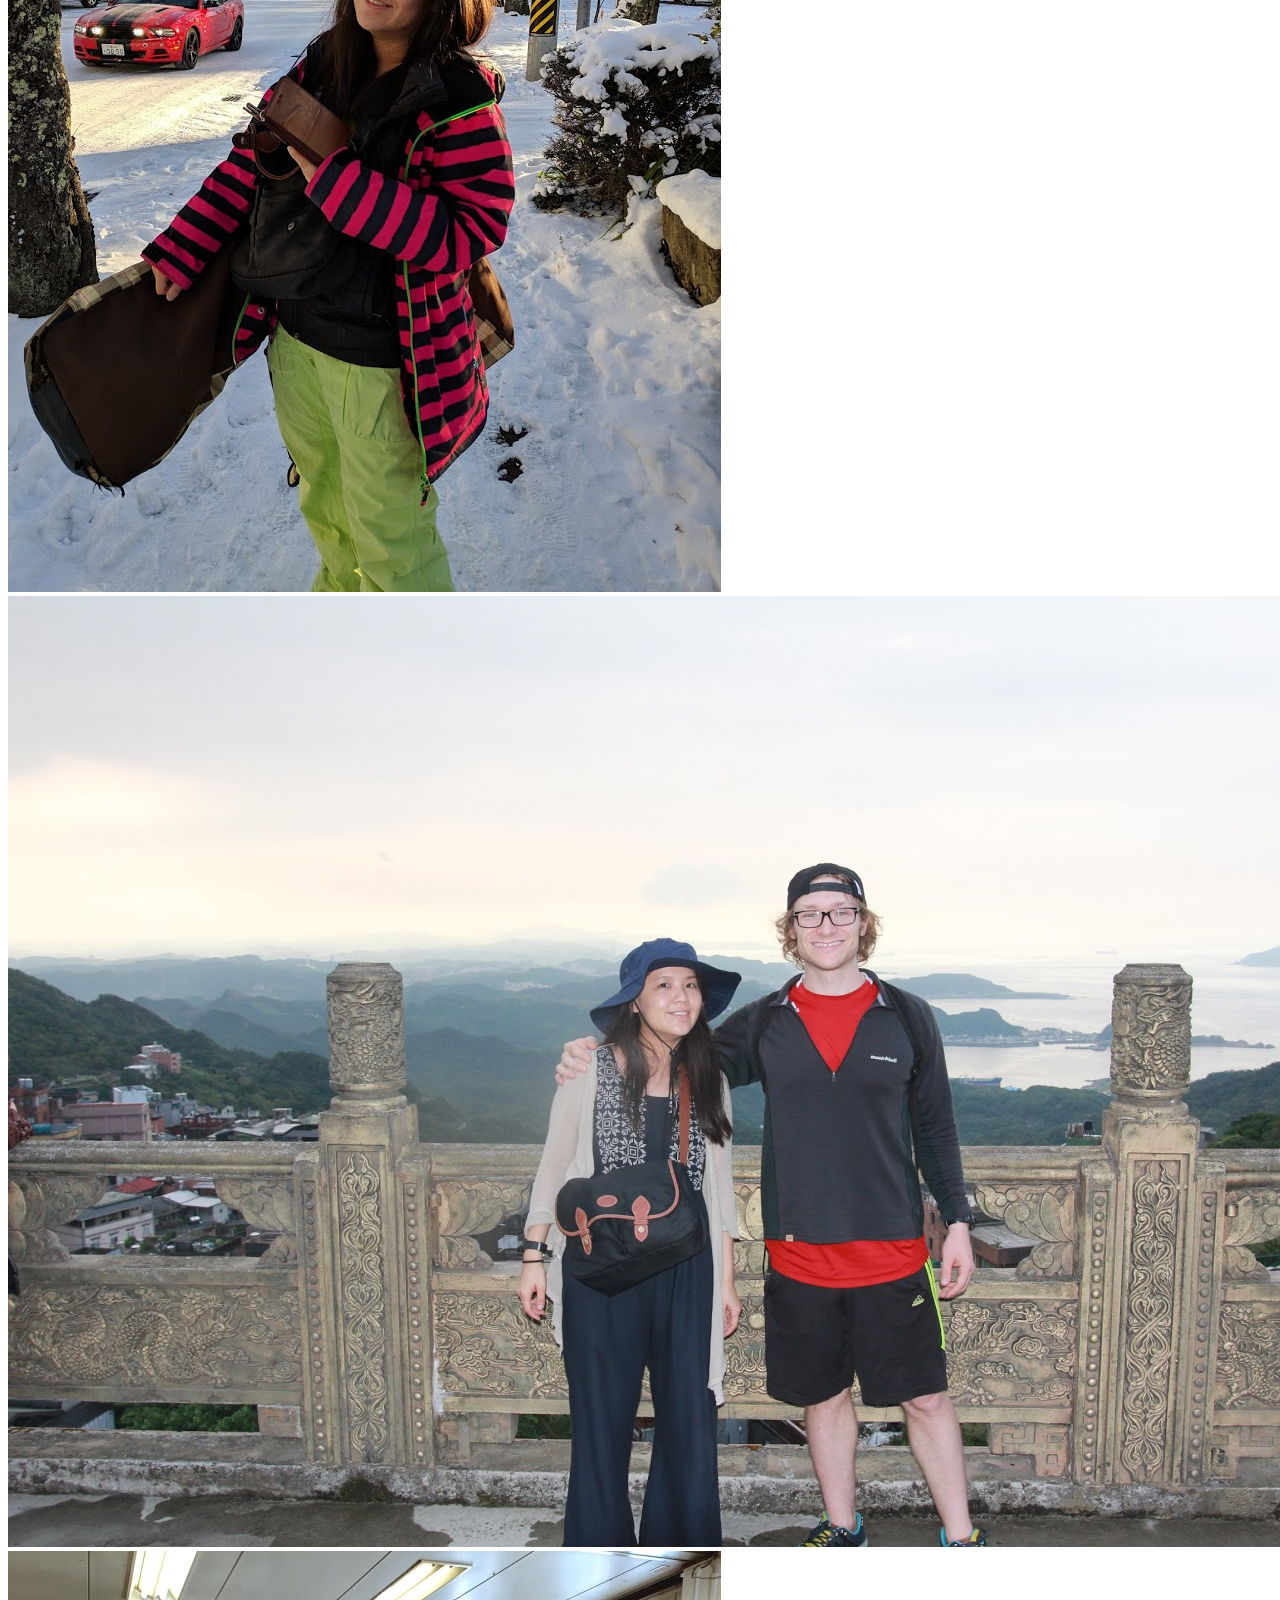
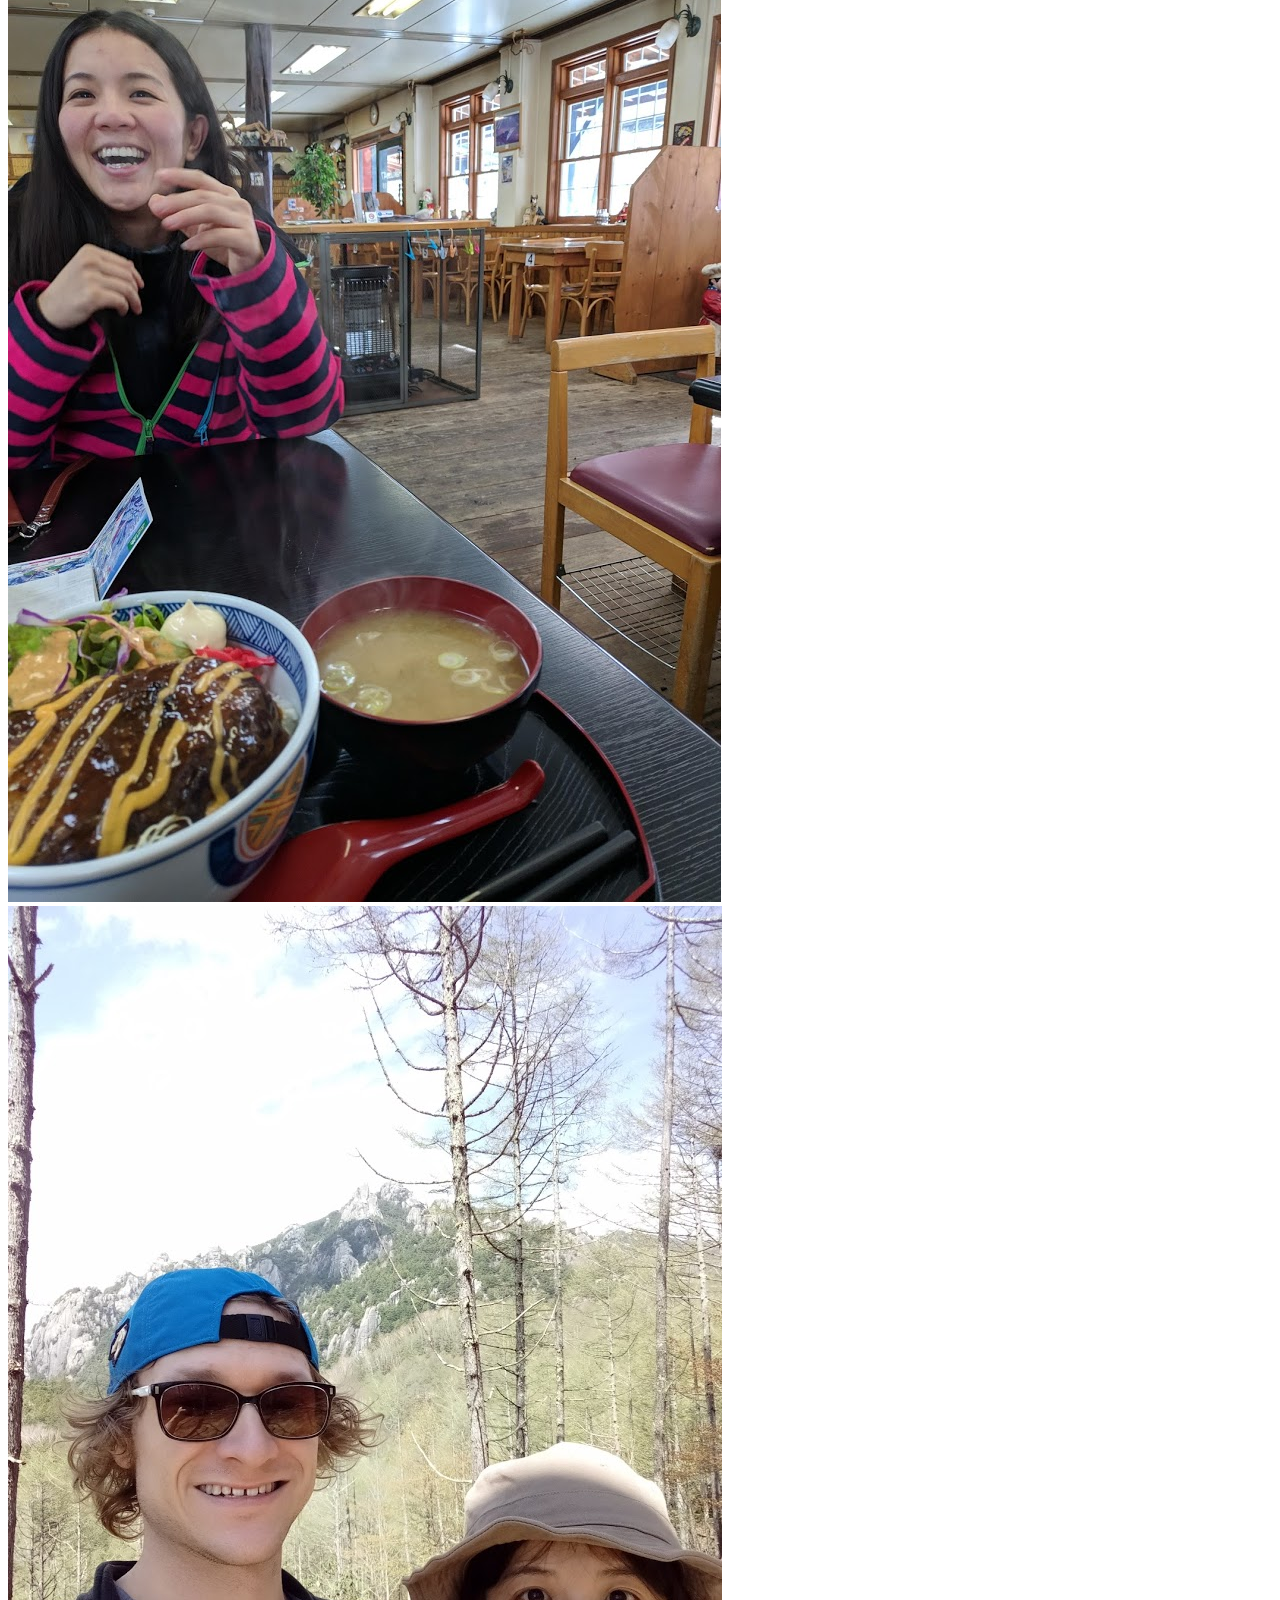
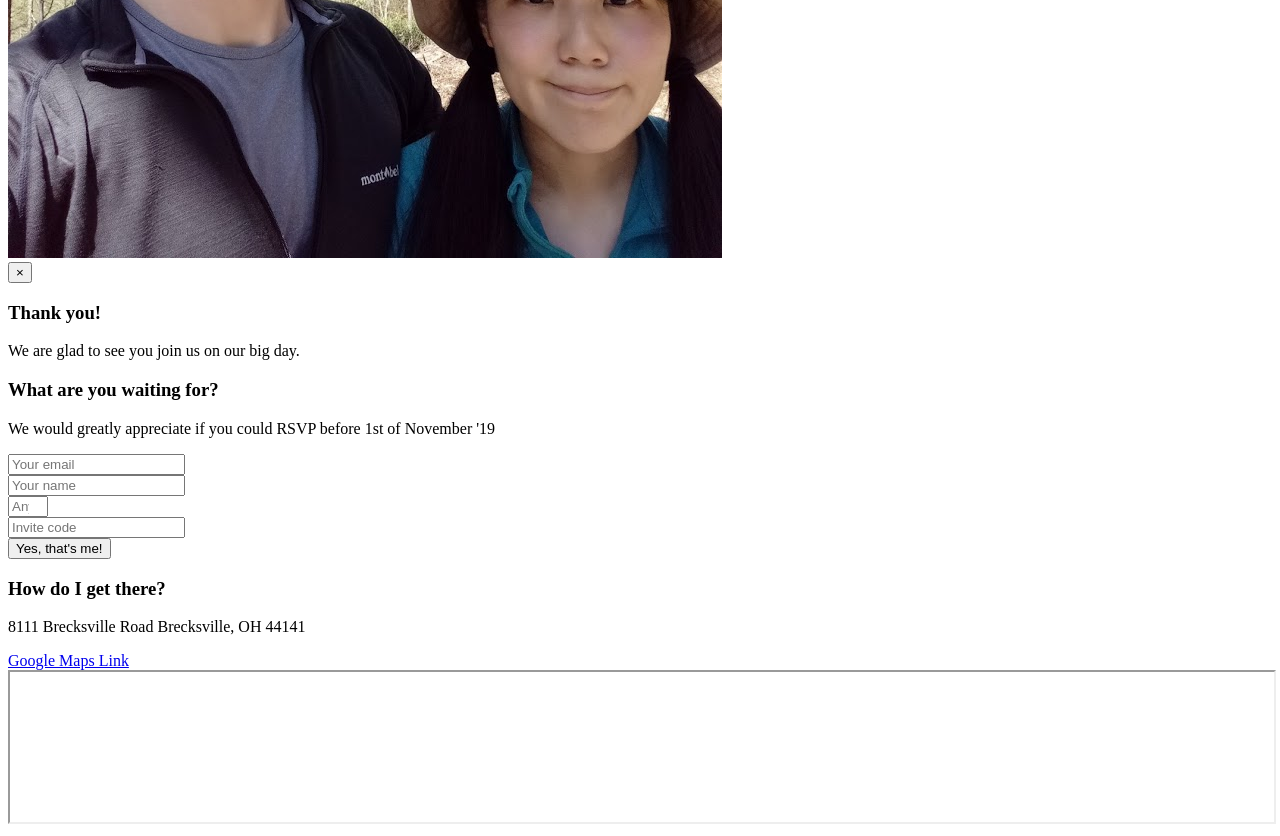
==== commit 3acc55a4: "Fixed styles" ====
--- a/index.html
+++ b/index.html
@@ -67,8 +67,6 @@
             <div class="col-md-10 col-md-offset-1">
                 <div class="hero-content text-center">
                     <h1>Mark and Aya</h1>
- -->                    <!--<p class="intro">Ram & Antara are getting hitched!</p>-->
-                    <!--<a href="#" class="btn btn-fill btn-large btn-margin-right">Scroll Down</a> -->
                 </div>
             </div>
         </div>
@@ -95,31 +93,30 @@
     </div>
 </section>
 
-<section id="intro">
-    <div class="container">
-        <div class="row">
-            <div class="col-md-12 text-center">
-                <h3 class="header">How we met</h3>
-            </div>
-        </div>
-        <div class="row">
-            <div class="col-md-3 hidden-sm hidden-xs"><img src="img/beach.jpg" class="wp1"></div>
-            <div class="col-md-6">
-                <p>
-                    I met Aya at the air show in Sanfranciso back, and we've been going strong ever since.  Our first date was
-                    hiking at Sequoia National park in California, but I don't think she realized it was a data haha.  
-                </p>
-            </div>
-            <div class="col-md-3 hidden-sm hidden-xs"><img src="img/mark.jpg" class="wp2"></div>
-        </div>
-        <div class="row">
-            <div class="col-sm-4 col-sm-push-2 col-xs-6 hidden-md hidden-lg"><img src="img/beach.jpg" class="wp8"></div>
-            <div class="col-sm-4 col-sm-push-2 col-xs-6 hidden-md hidden-lg"><img src="img/mark.jpg" class="wp9"></div>
-        </div>
-    </div>
-</section>
-
-<section class="events section-padding" id="events">
+
+<div class="container">
+    <div class="row">
+        <div class="col-md-12 text-center">
+            <h3 class="header">How we met</h3>
+        </div>
+    </div>
+    <div class="row">
+        <div class="col-md-3 hidden-sm hidden-xs"><img src="img/beach.jpg" width='100%'></div>
+        <div class="col-md-6">
+            <p>
+                I met Aya at the air show in Sanfranciso back, and we've been going strong ever since.  Our first date was
+                hiking at Sequoia National park in California, but I don't think she realized it was a data haha.  
+            </p>
+        </div>
+        <div class="col-md-3 hidden-sm hidden-xs"><img src="img/mark.jpg" width='100%'></div>
+    </div>
+    <div class="row">
+        <div class="col-sm-4 col-sm-push-2 col-xs-6 hidden-md hidden-lg"><img src="img/beach.jpg" width='100%'></div>
+        <div class="col-sm-4 col-sm-push-2 col-xs-6 hidden-md hidden-lg"><img src="img/mark.jpg" width='100%'></div>
+    </div>
+</div>
+
+<section class="section-padding" id="events">
     <div class="container">
         <div class="row">
             <div class="col-md-12">
@@ -128,7 +125,7 @@
         </div>
         <div class="row">
             <div class="col-md-12 col-sm-12 col-xs-12 leftcol">
-                <div class="wp3">
+                <div class="">
                     <p><strong>28th December</strong></p>
 
                     <h5>New Orleans Party Center <span class="time">6PM - 11PM</span></h5>
@@ -136,32 +133,8 @@
                 </div>
             </div>
         </div>
-        <div class="row section-padding">
-            <div class="col-md-4 col-md-offset-4 text-center">
-                <a class="btn btn-accent btn-small" data-toggle="modal" data-target="#dc-modal">
-                    <i class="fa fa-barcode"></i>&nbsp;&nbsp;Dress code
-                </a>
-            </div>
-        </div>
-    </div>
-
-    <div id="dc-modal" class="modal fade" tabindex="-1" role="dialog">
-        <div class="modal-dialog" role="document">
-            <div class="modal-content">
-                <div class="modal-body">
-                    <button type="button" class="close" data-dismiss="modal" aria-label="Close"><span>&times;</span>
-                    </button>
-                    <h3 class="text-center section-padding">Ugh... dress codes?</h3>
-                    <p>
-                        <strong>Dress to Impress</strong>
-                        <br>
-                        Wear whatever you want within reason, this is a formal even, so if you've got a sweet tux wear that, or a suit.
-                        Or just your favorite khakis.  Just don't wear a tanktop and sandals. 
-                    </p>
-                </div>
-            </div><!-- /.modal-content -->
-        </div><!-- /.modal-dialog -->
-    </div><!-- /.modal -->
+    </div>
+
 
 </section>
 
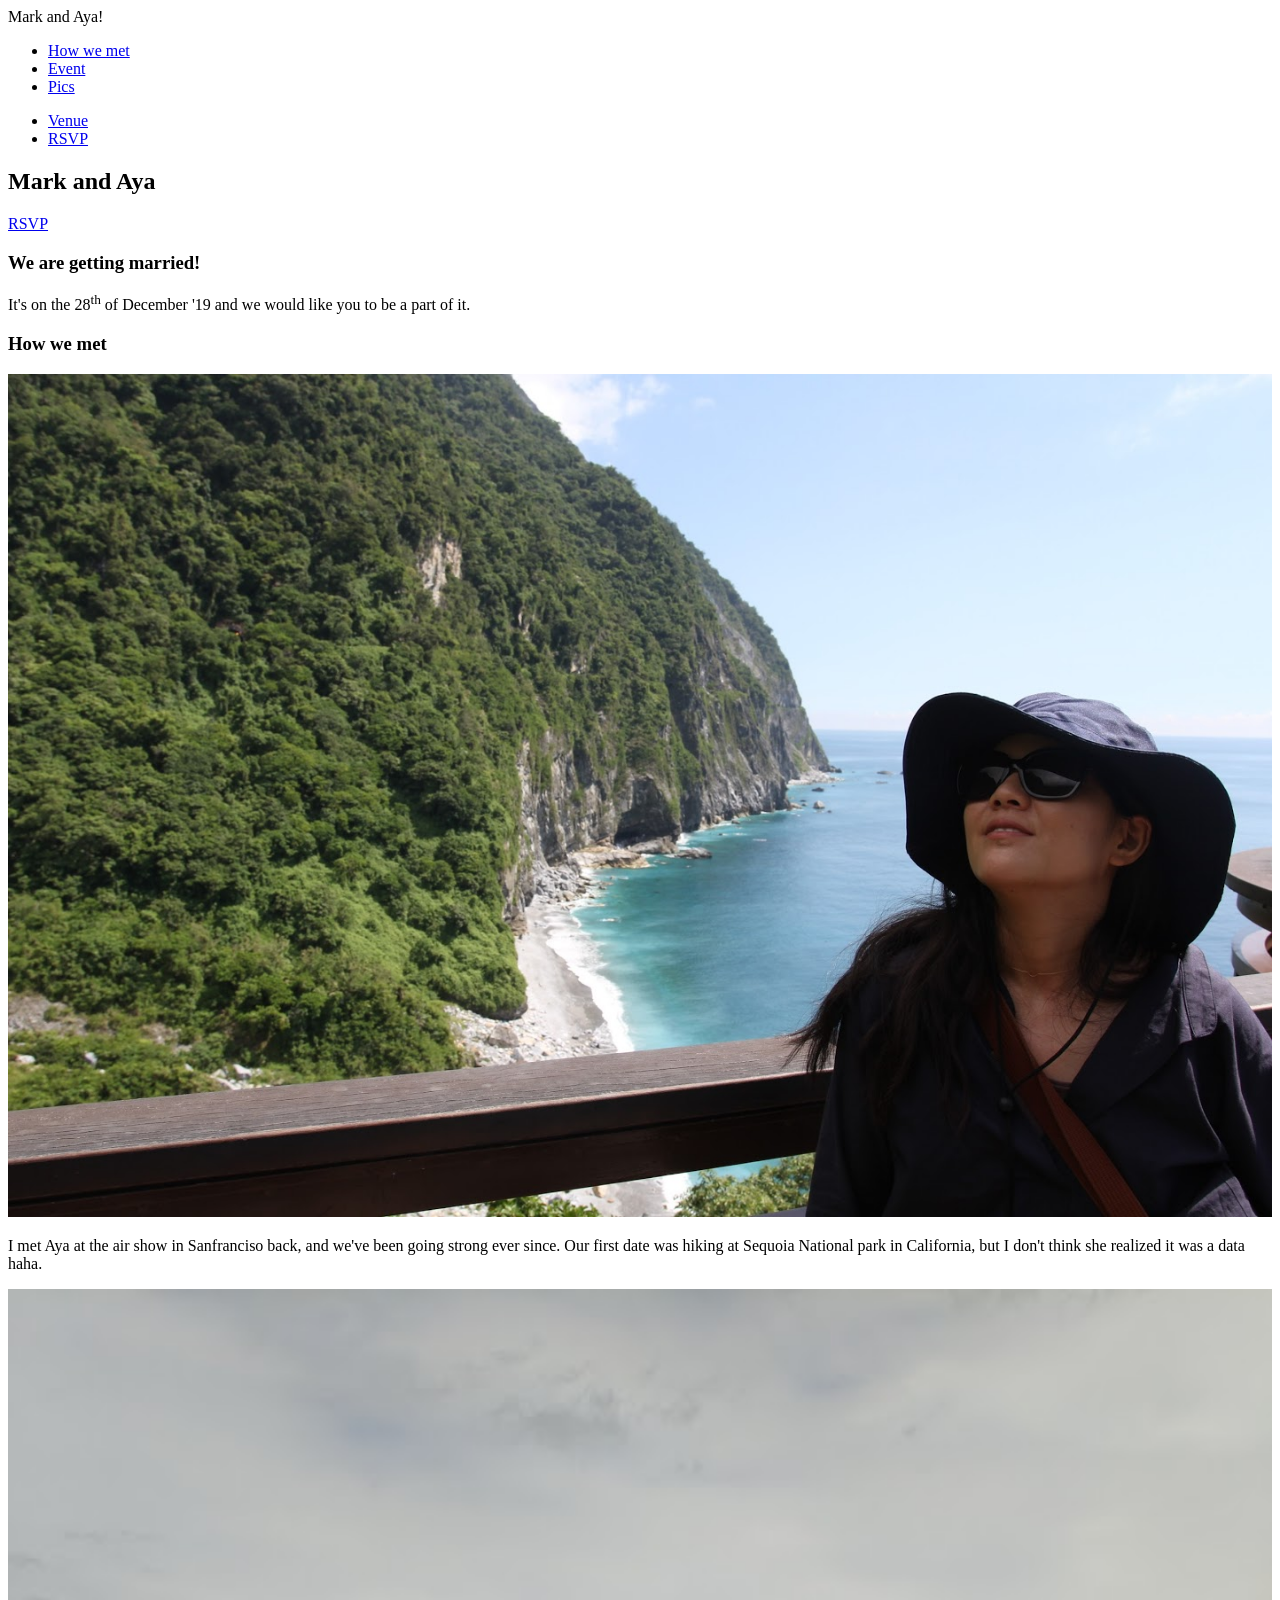
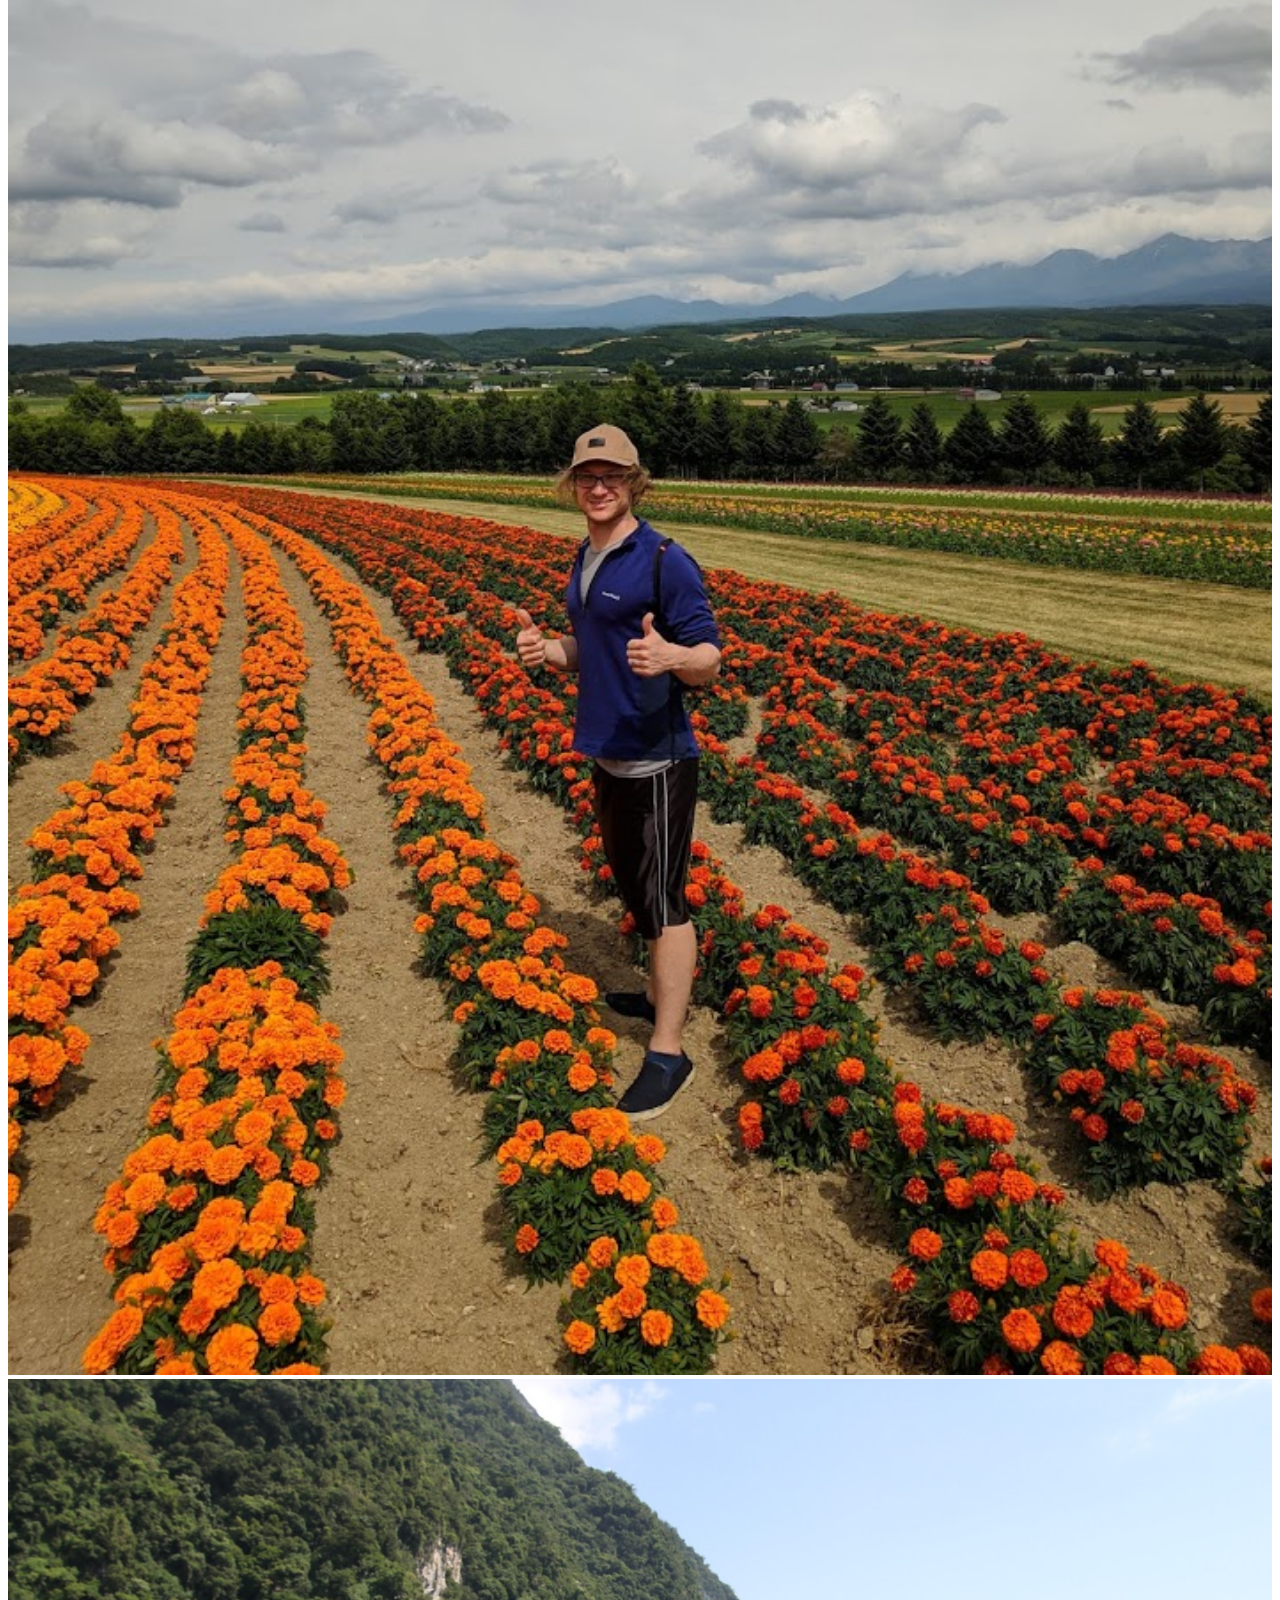
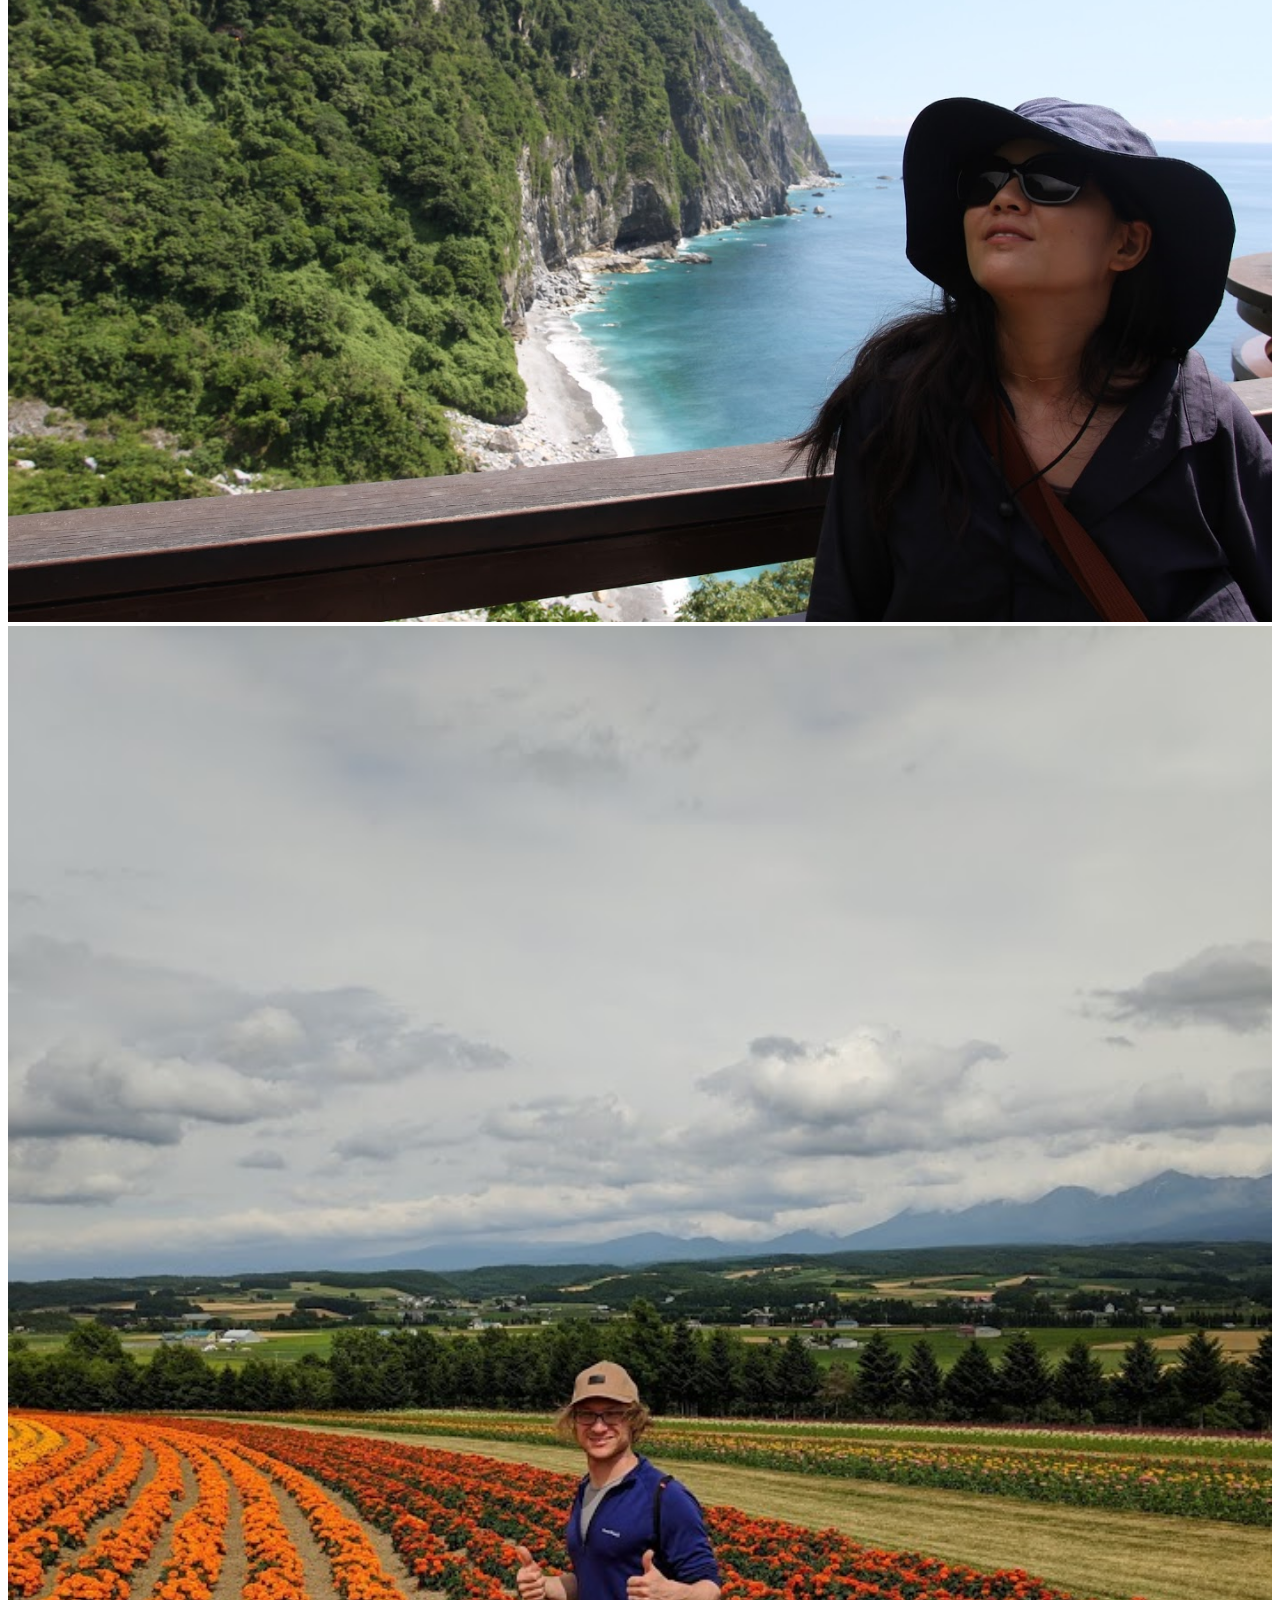
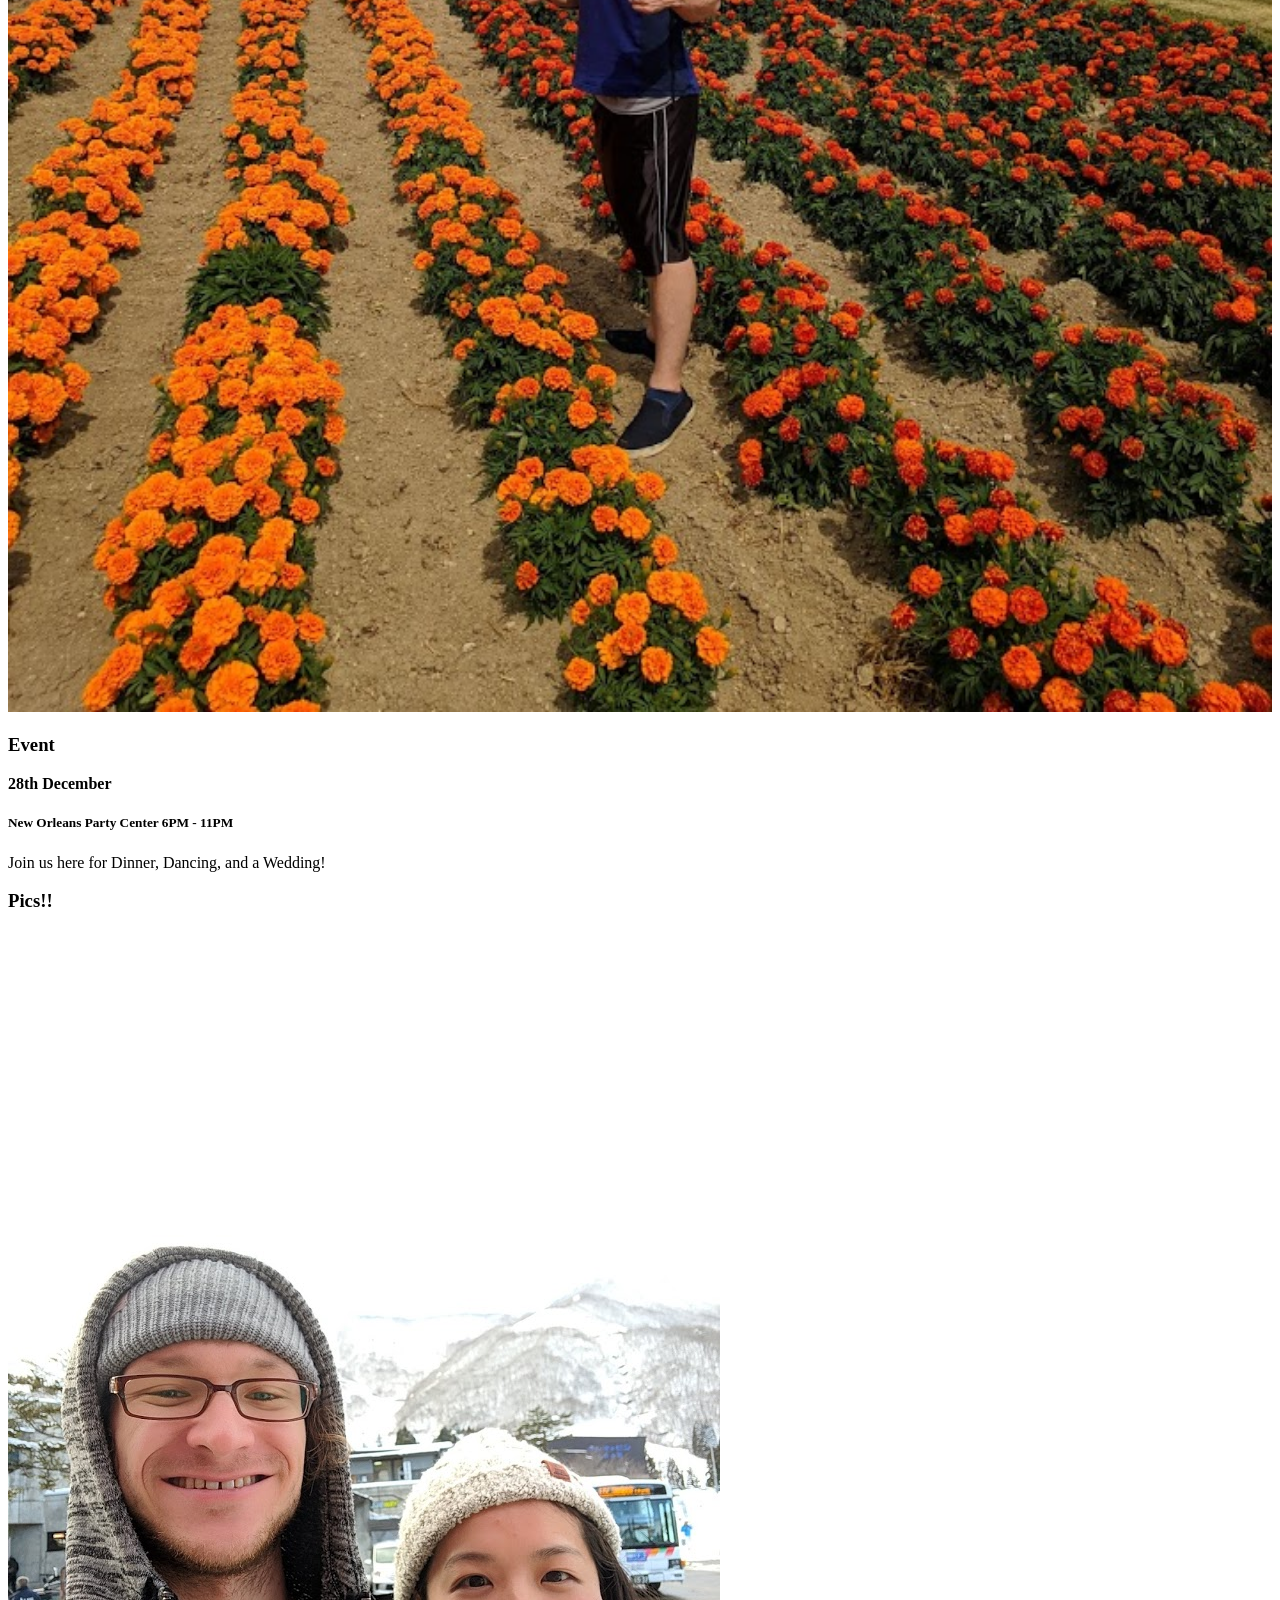
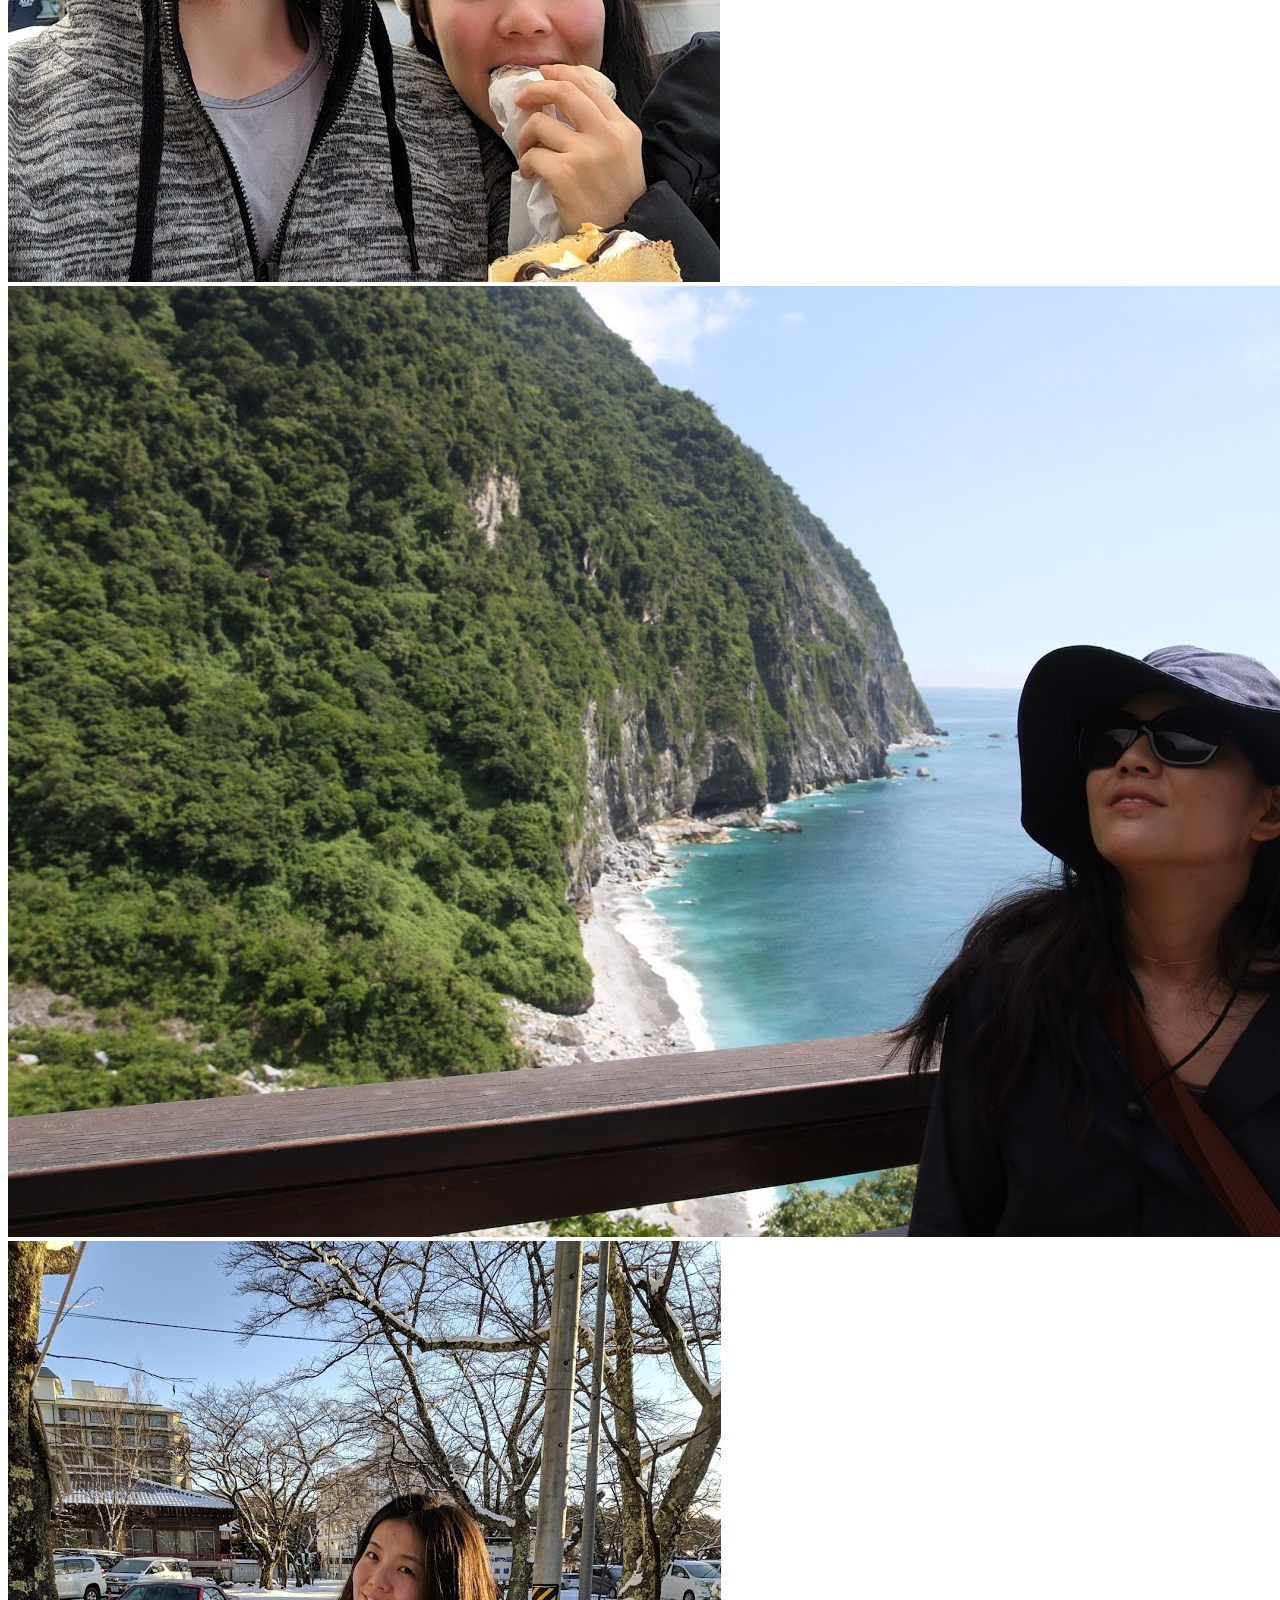
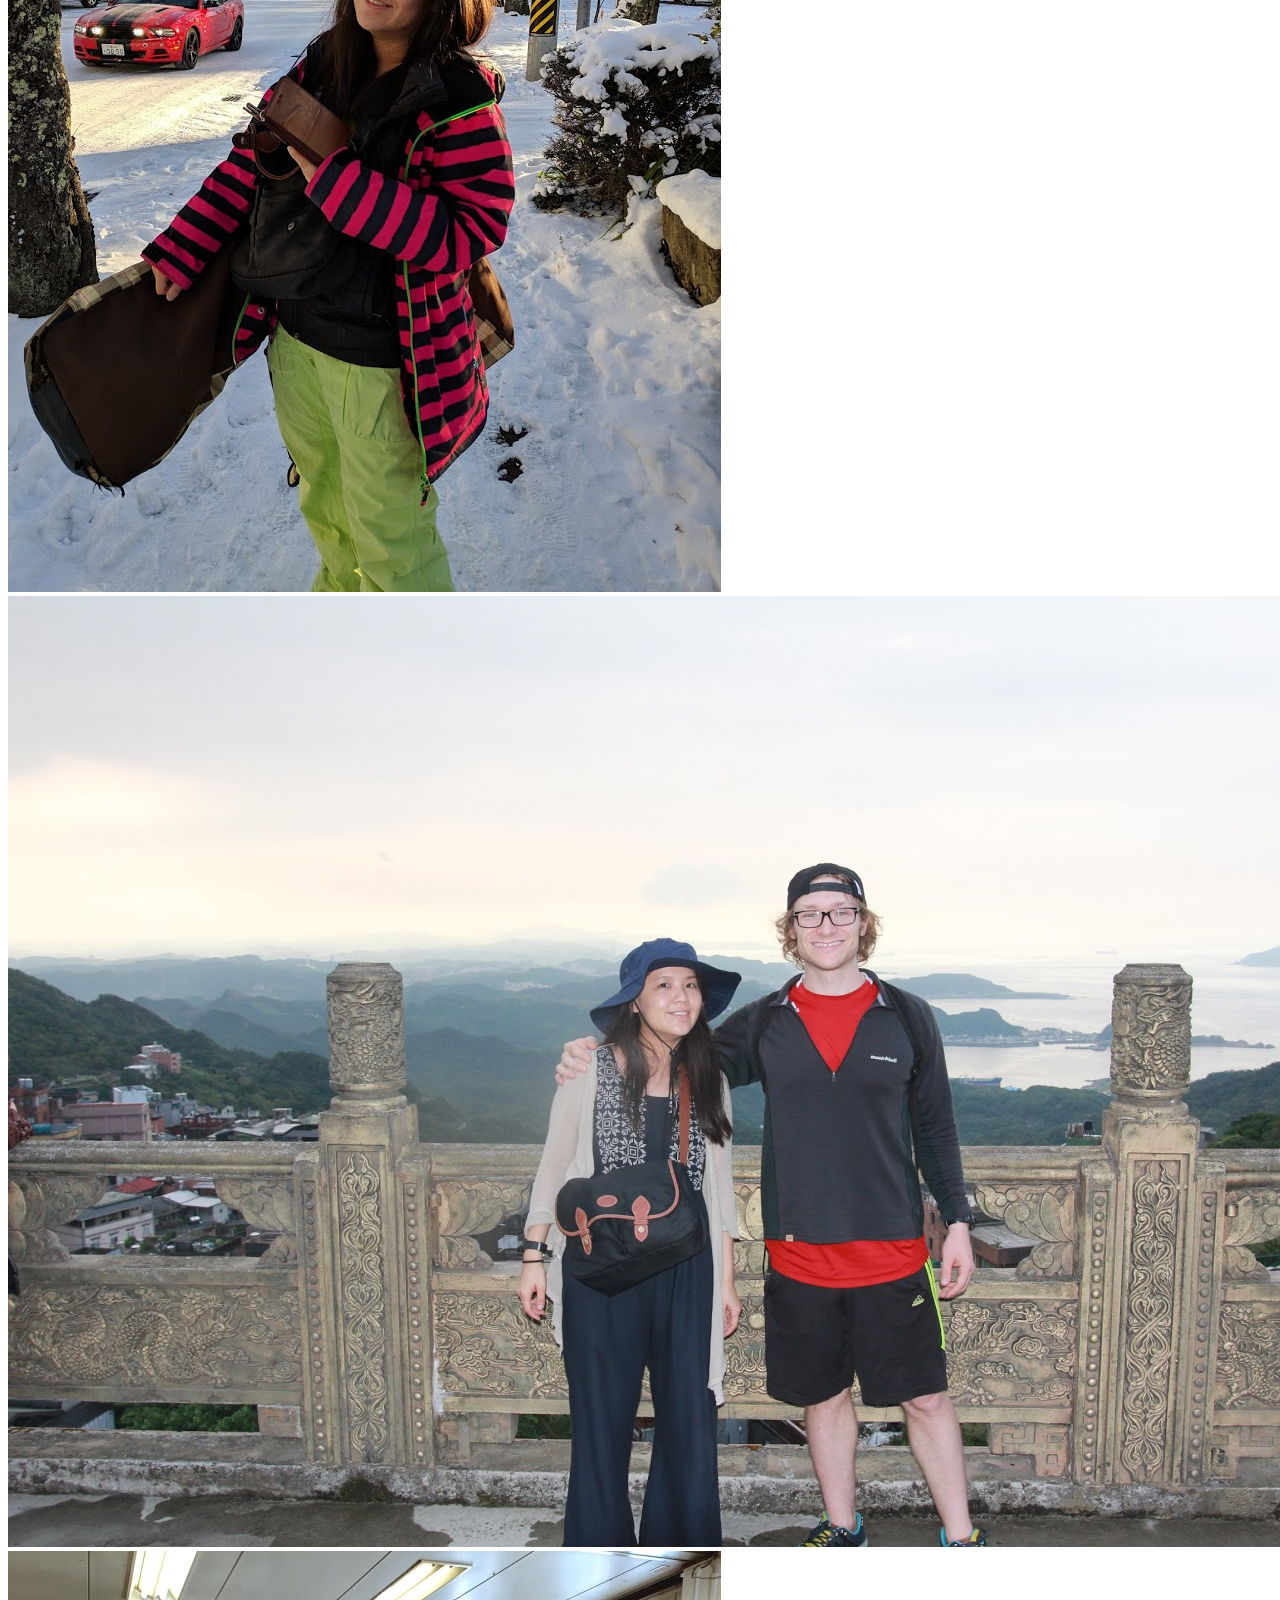
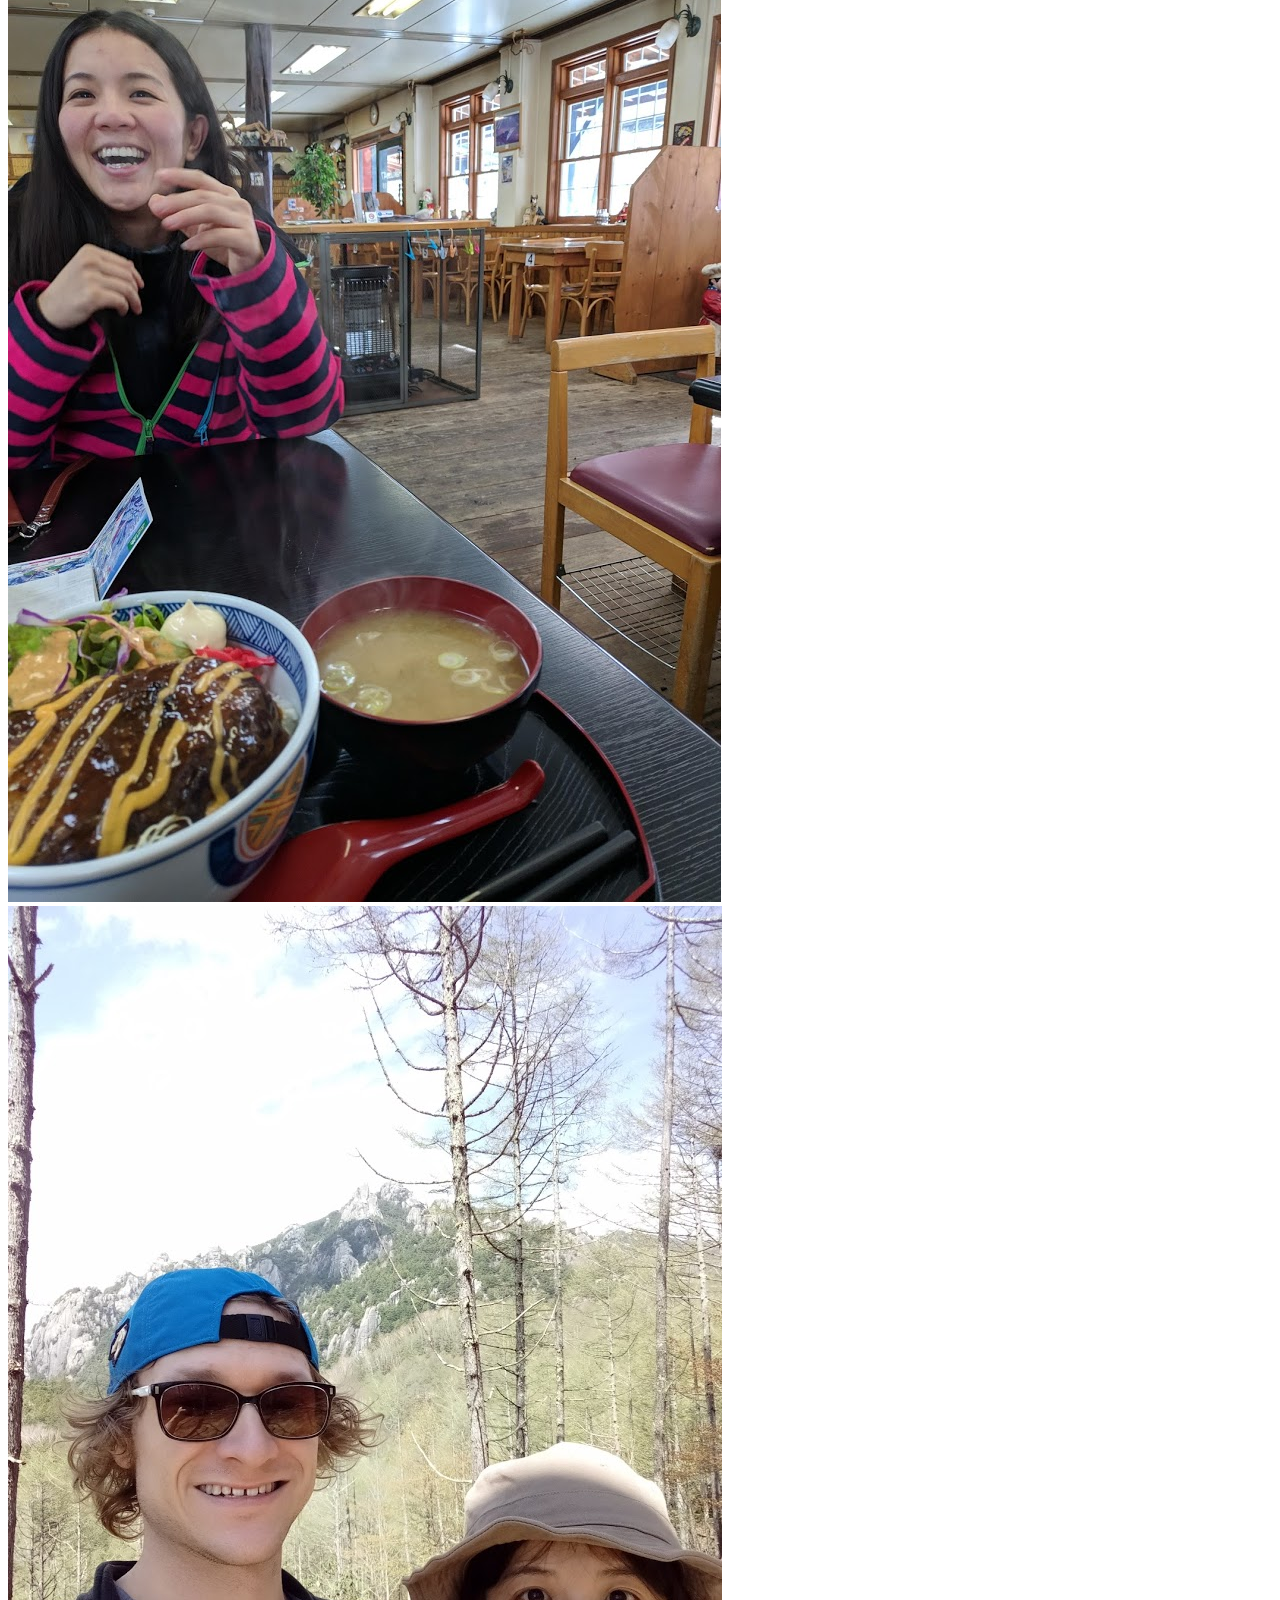
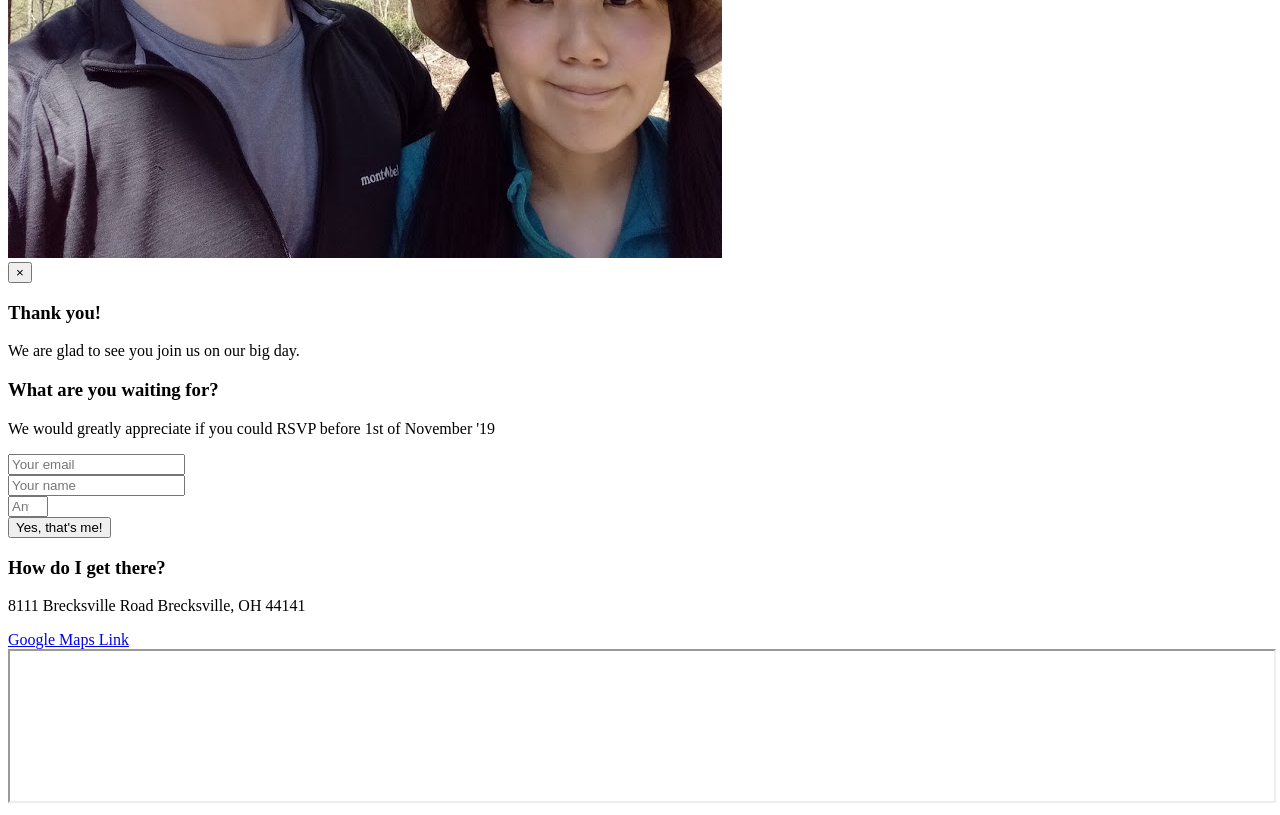
==== commit 859e3390: "form" ====
--- a/index.html
+++ b/index.html
@@ -259,20 +259,12 @@
                         </div>
                     </div>
                     <div class="row">
-                        <div class="col-md-6 col-sm-6">
+                        <div class="col-md-12 col-sm-12">
                             <div class="form-input-group">
                                 <i class="fa fa-users"></i><input type="number" name="extras" class="" min="0"
                                                                   max="4"
                                                                   placeholder="Any plus ones?"
                                                                   required>
-                            </div>
-                        </div>
-                        <div class="col-md-6 col-sm-6">
-                            <div class="form-input-group">
-                                <i class="fa fa-key"></i><input type="number" name="invite_code" id="invite_code"
-                                                                class="" min="0"
-                                                                placeholder="Invite code"
-                                                                required>
                             </div>
                         </div>
                     </div>
@@ -318,7 +310,7 @@
 <script src="js/jquery.mb.YTPlayer.min.js"></script>
 <script src="node_modules/waypoints/lib/jquery.waypoints.min.js"></script>
 <script src="js/vendor/ouical.js"></script>
-<script src="js/scripts.min.js"></script>
+<script src="js/scripts.js"></script>
 <!-- Google Analytics -->
 <script>
     (function (i, s, o, g, r, a, m) {
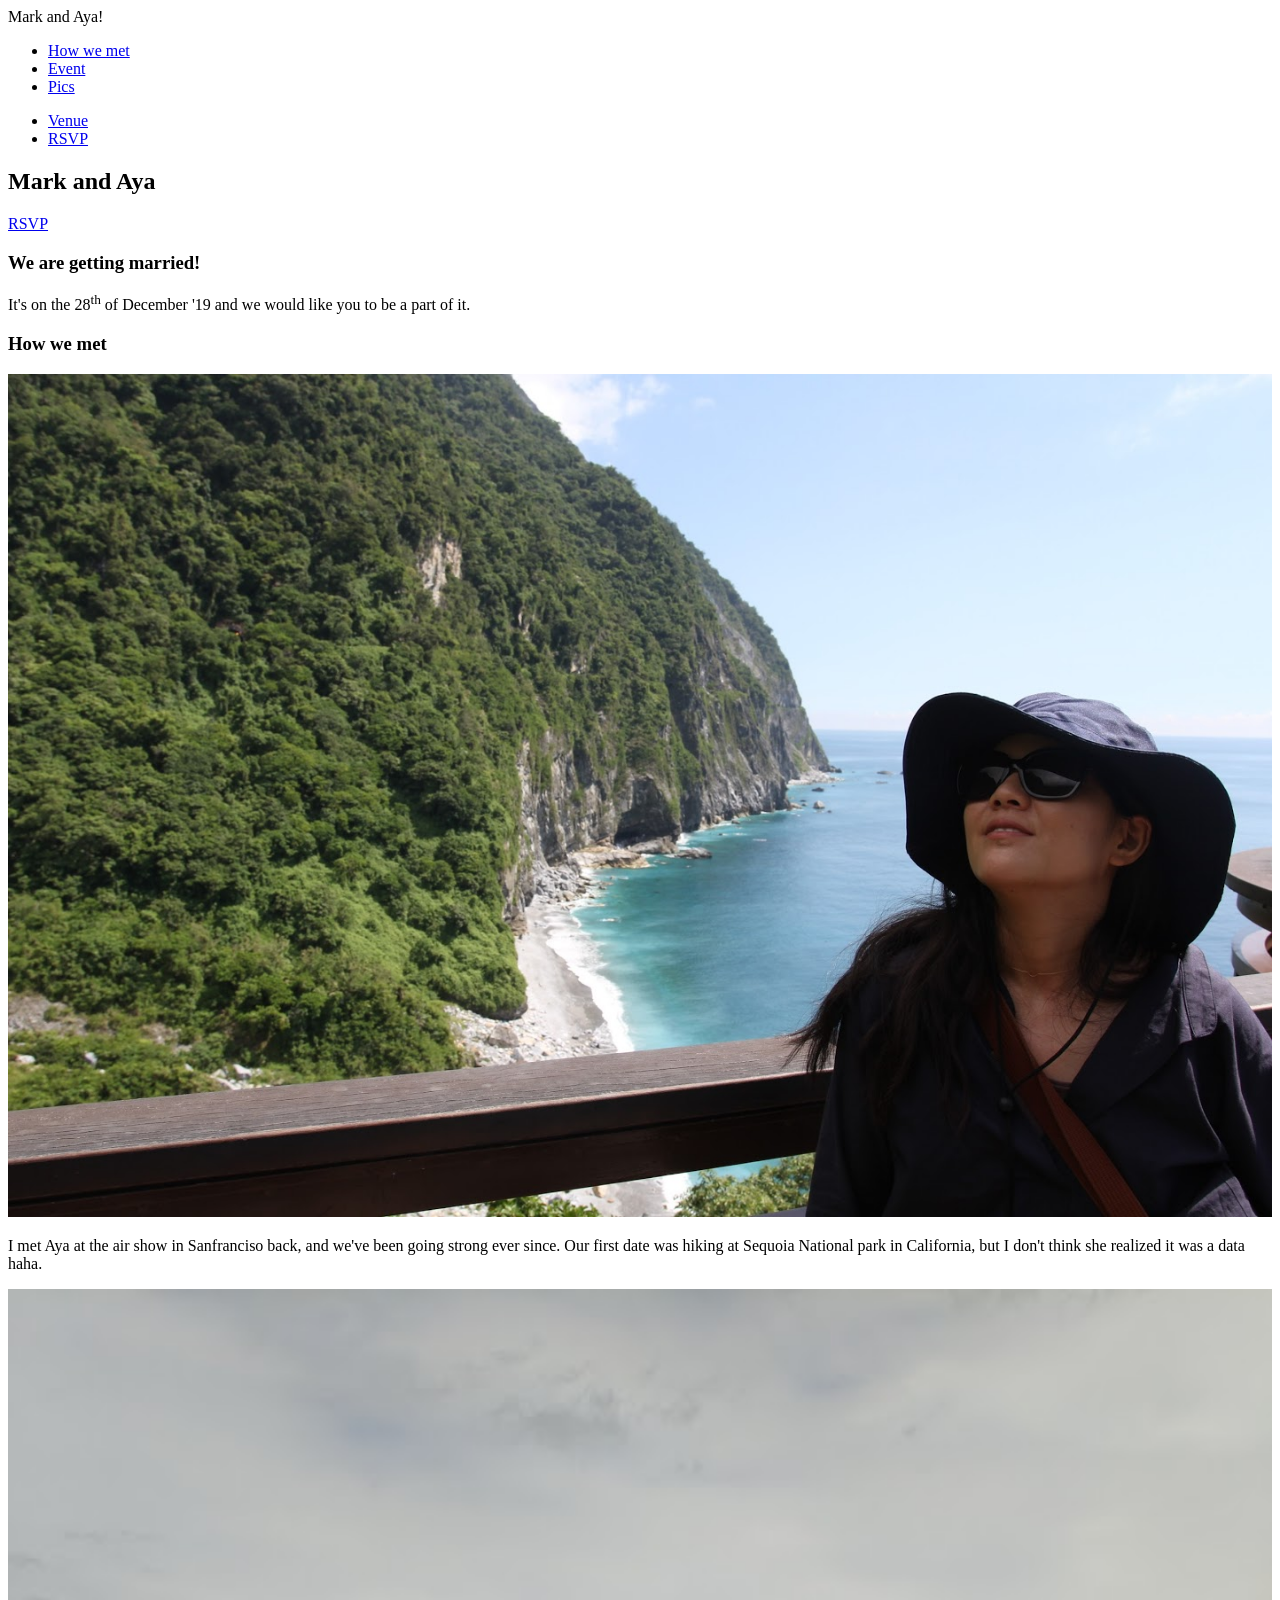
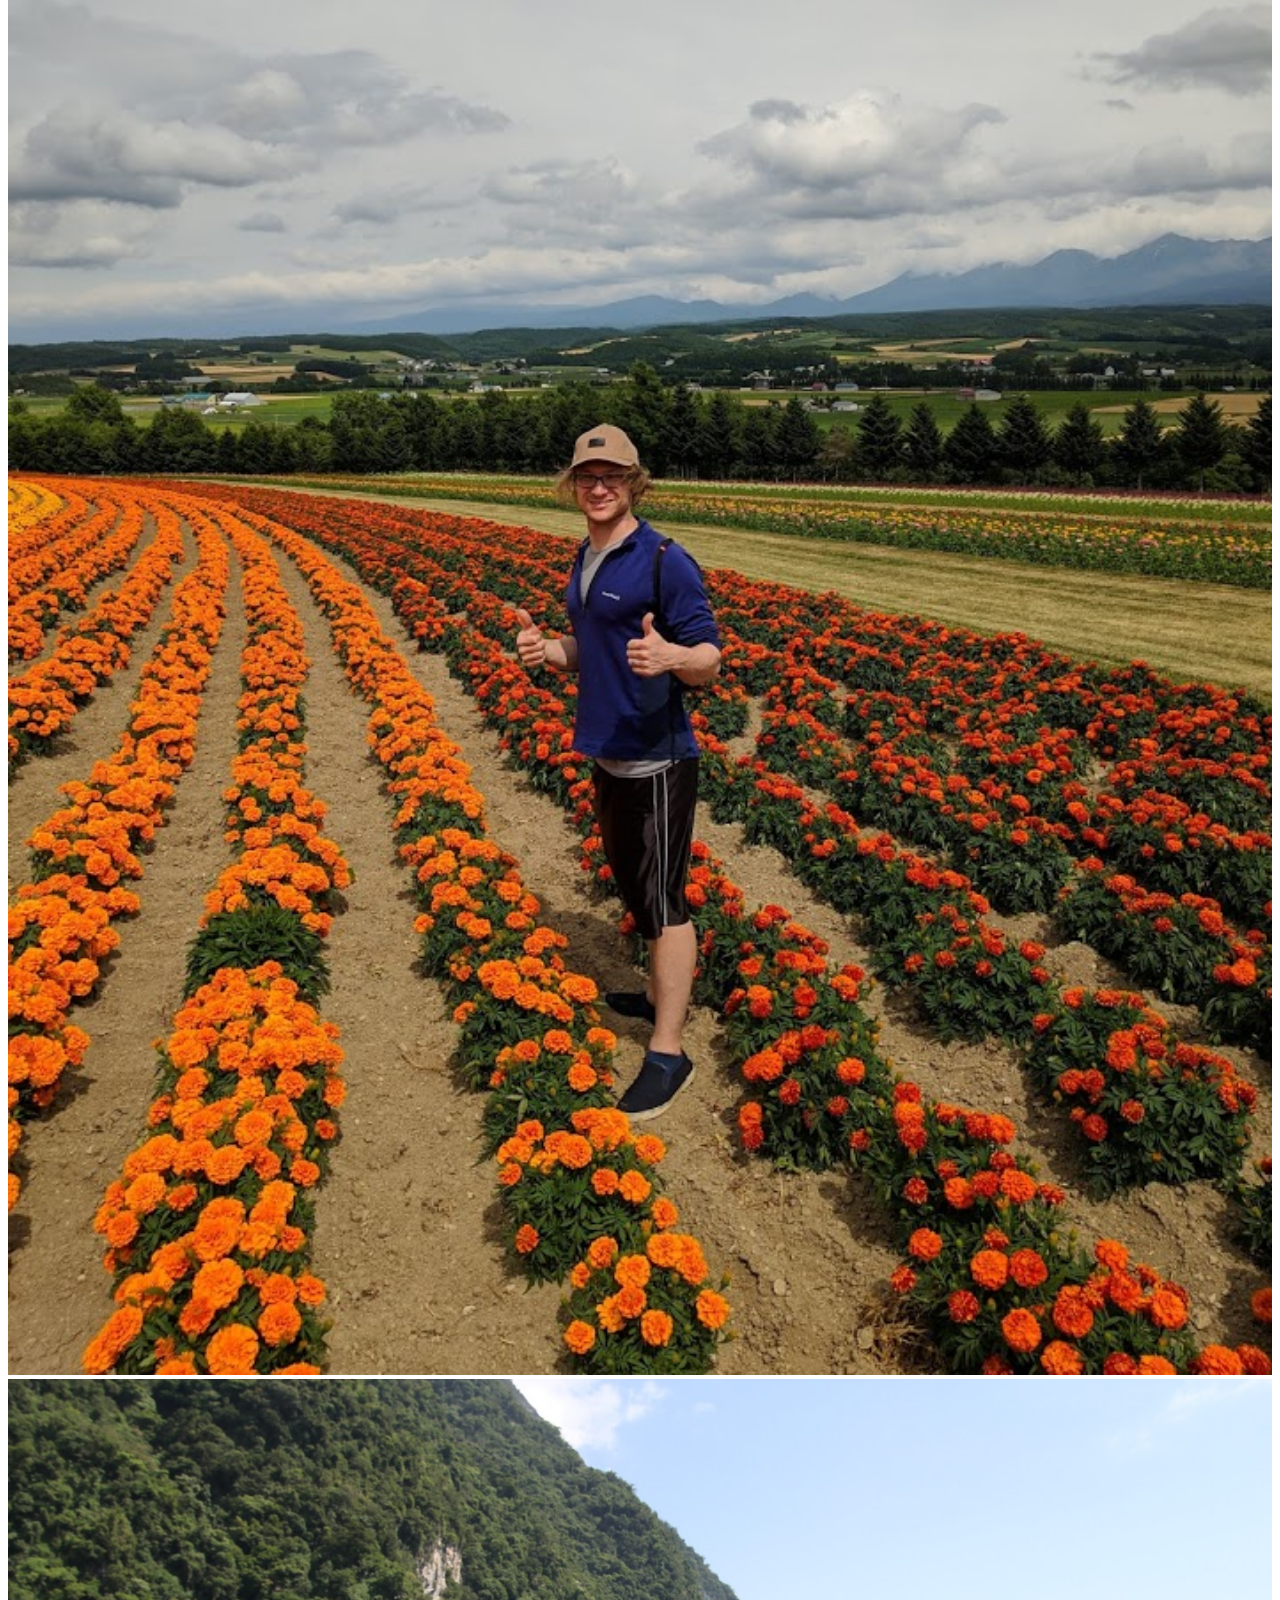
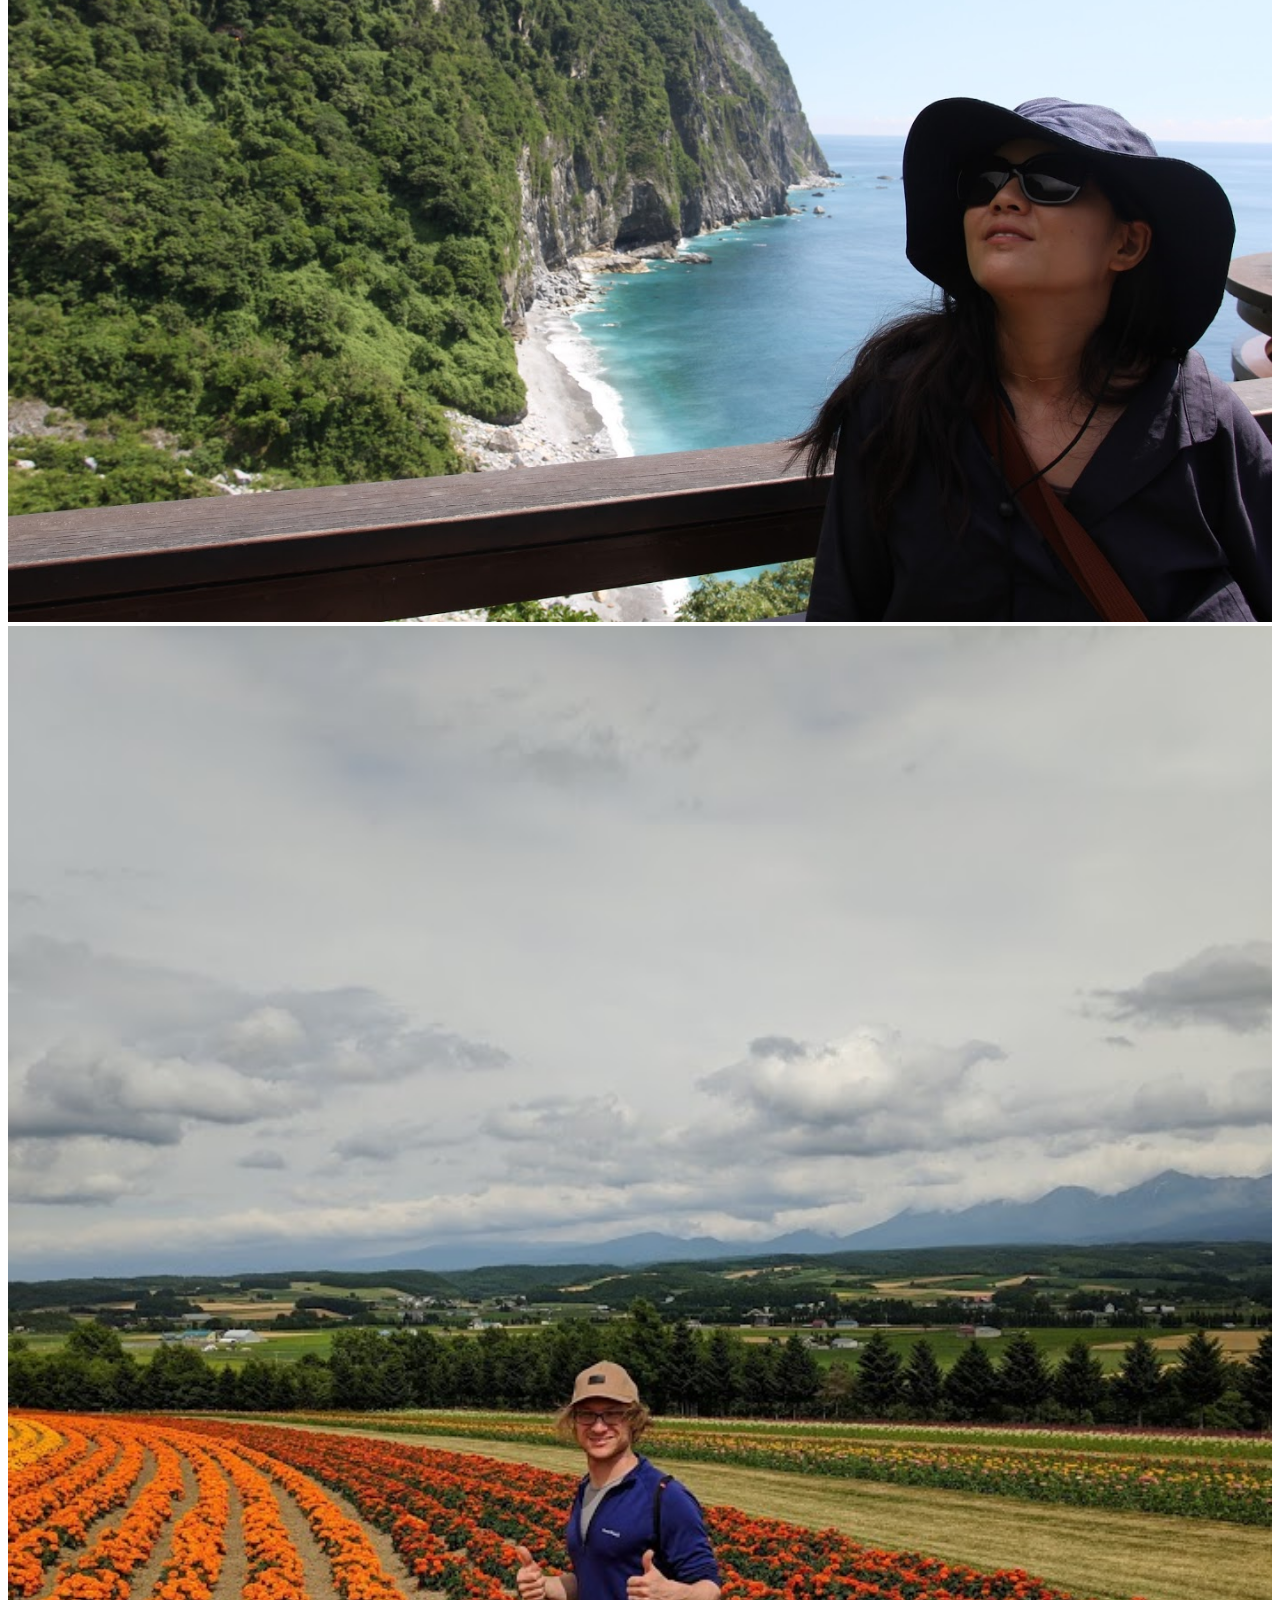
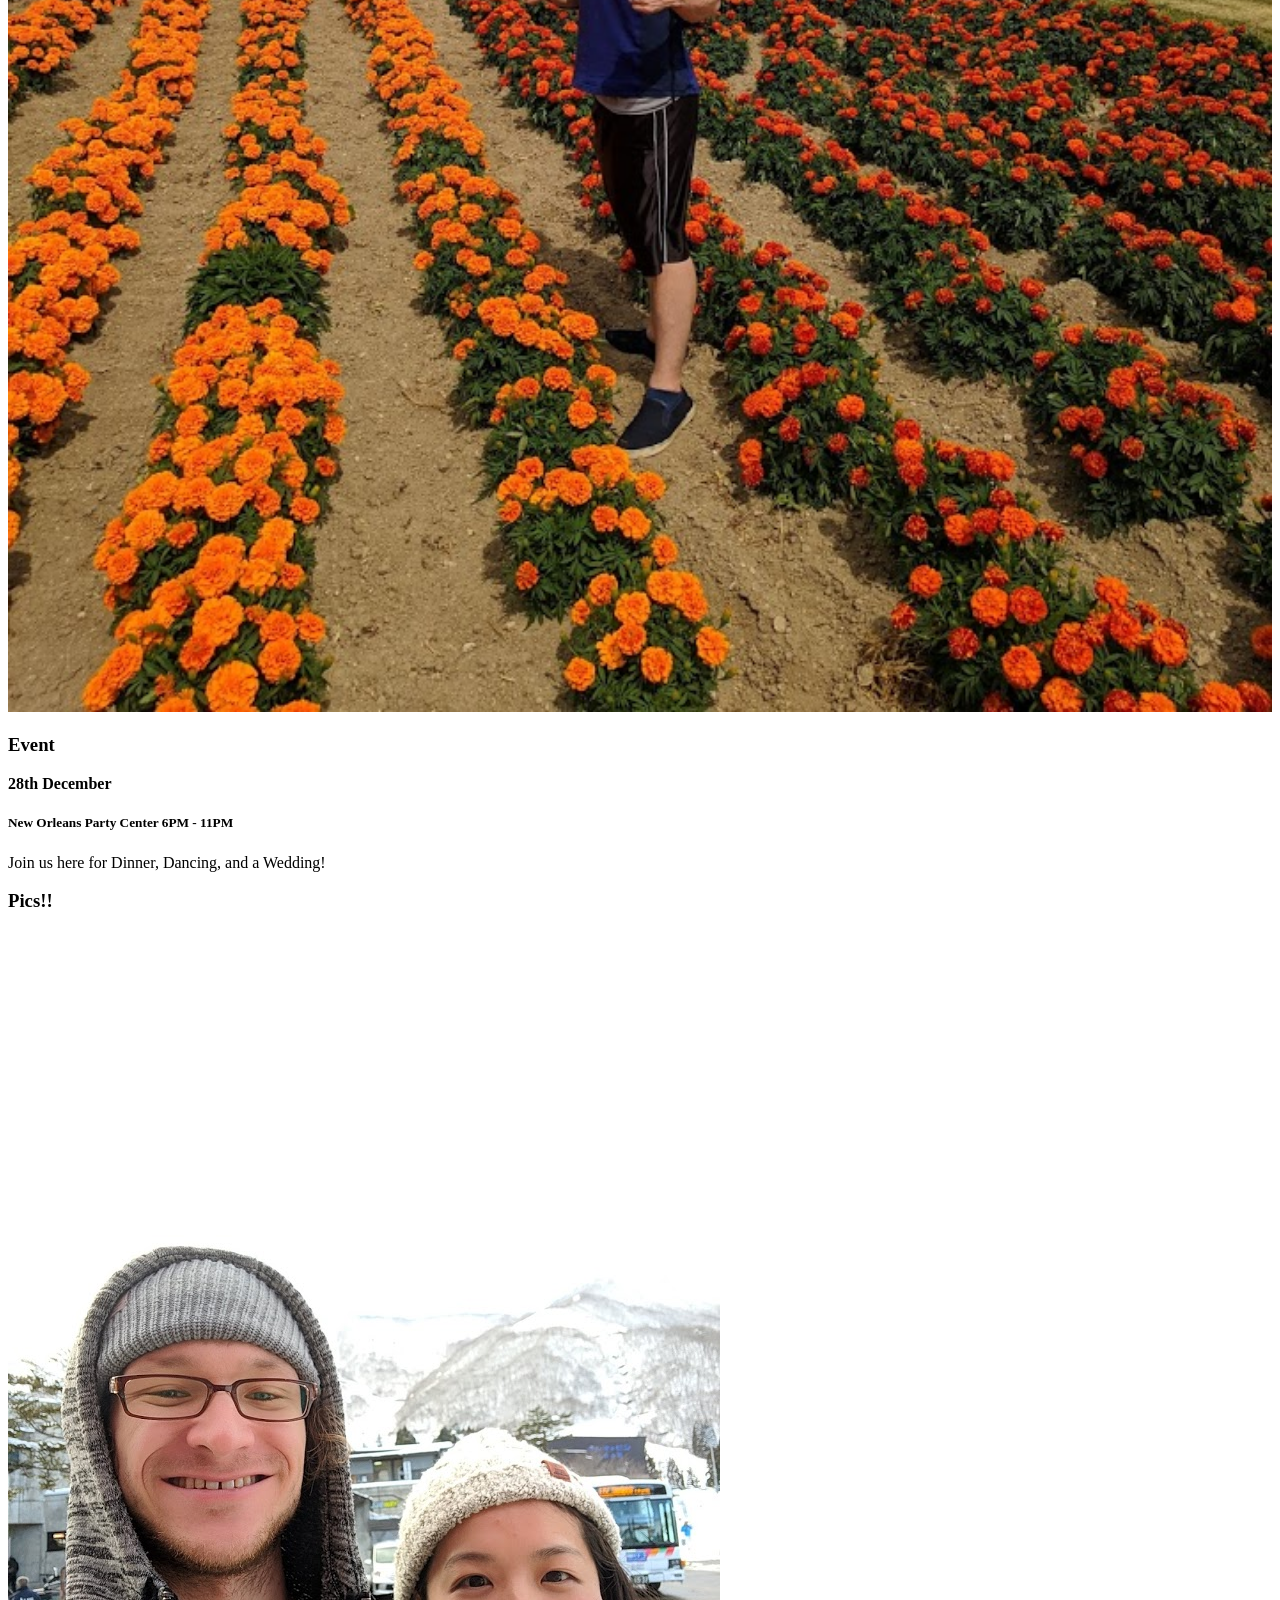
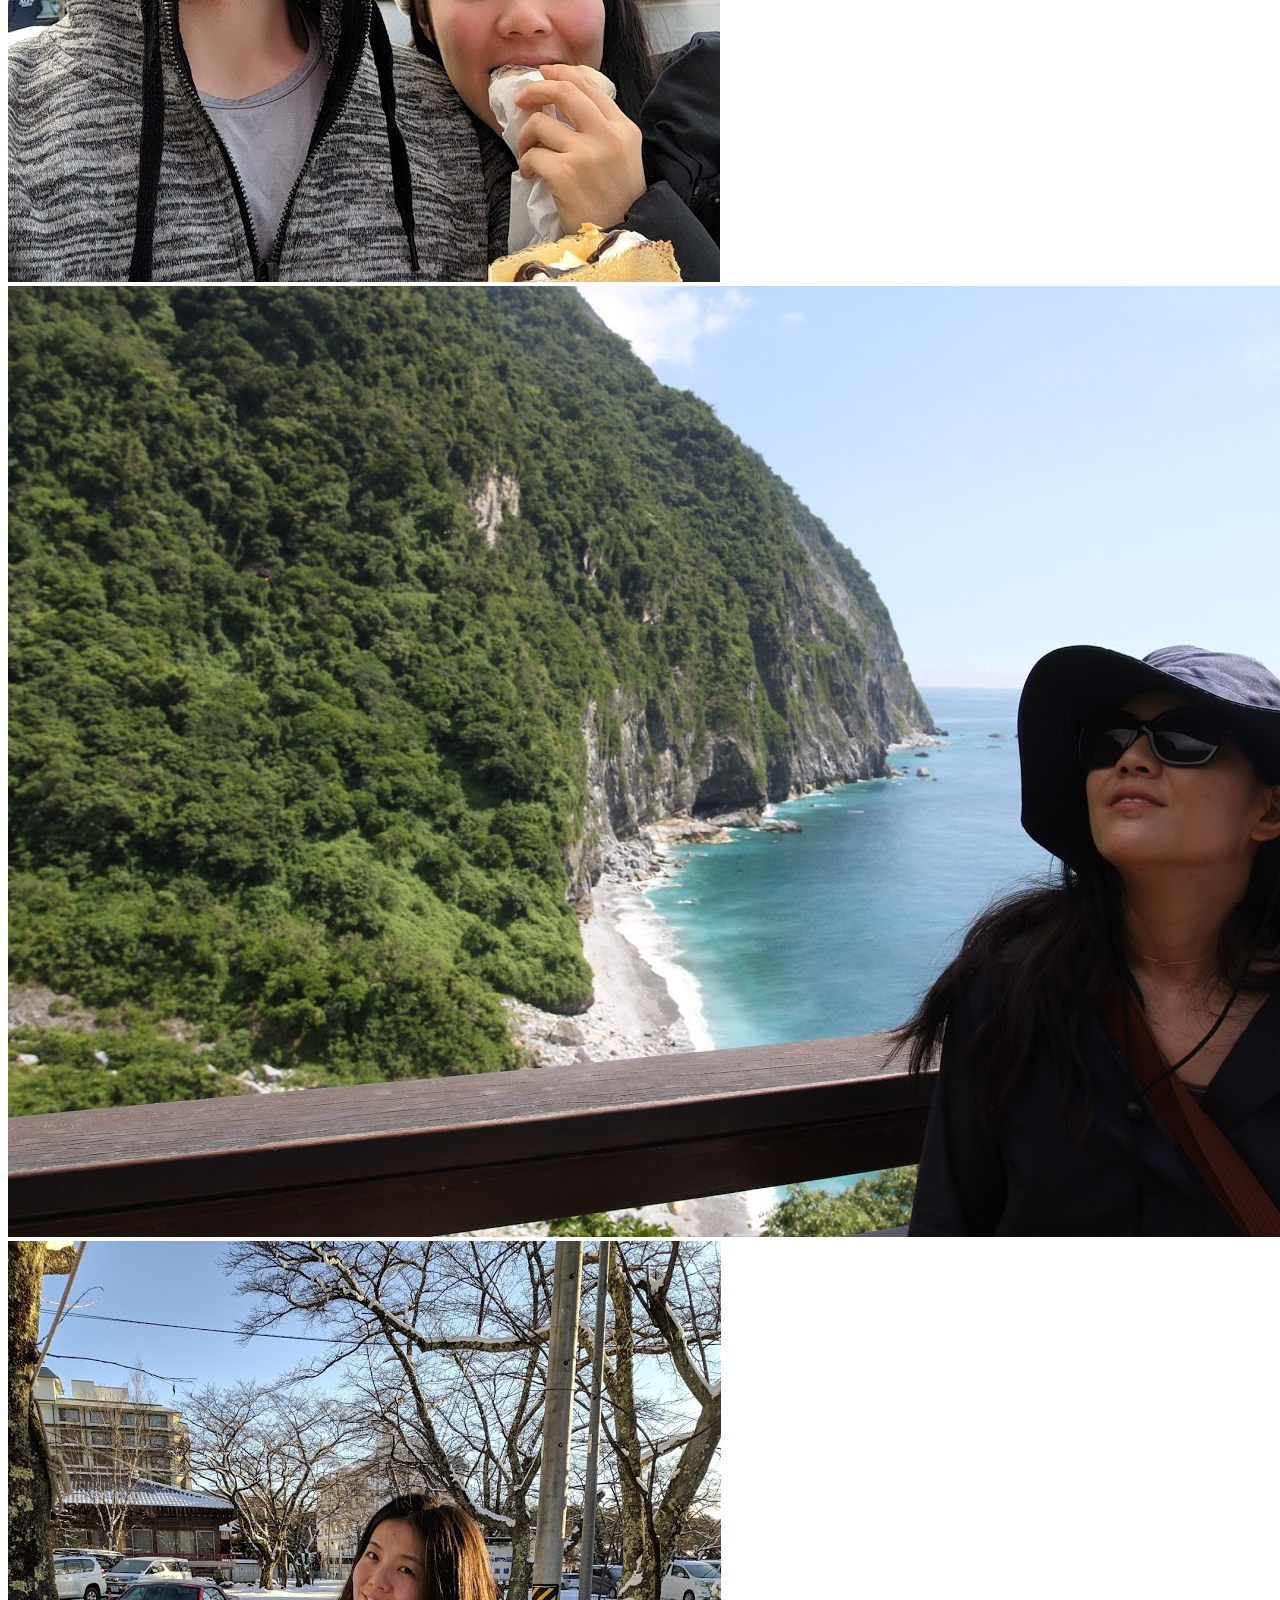
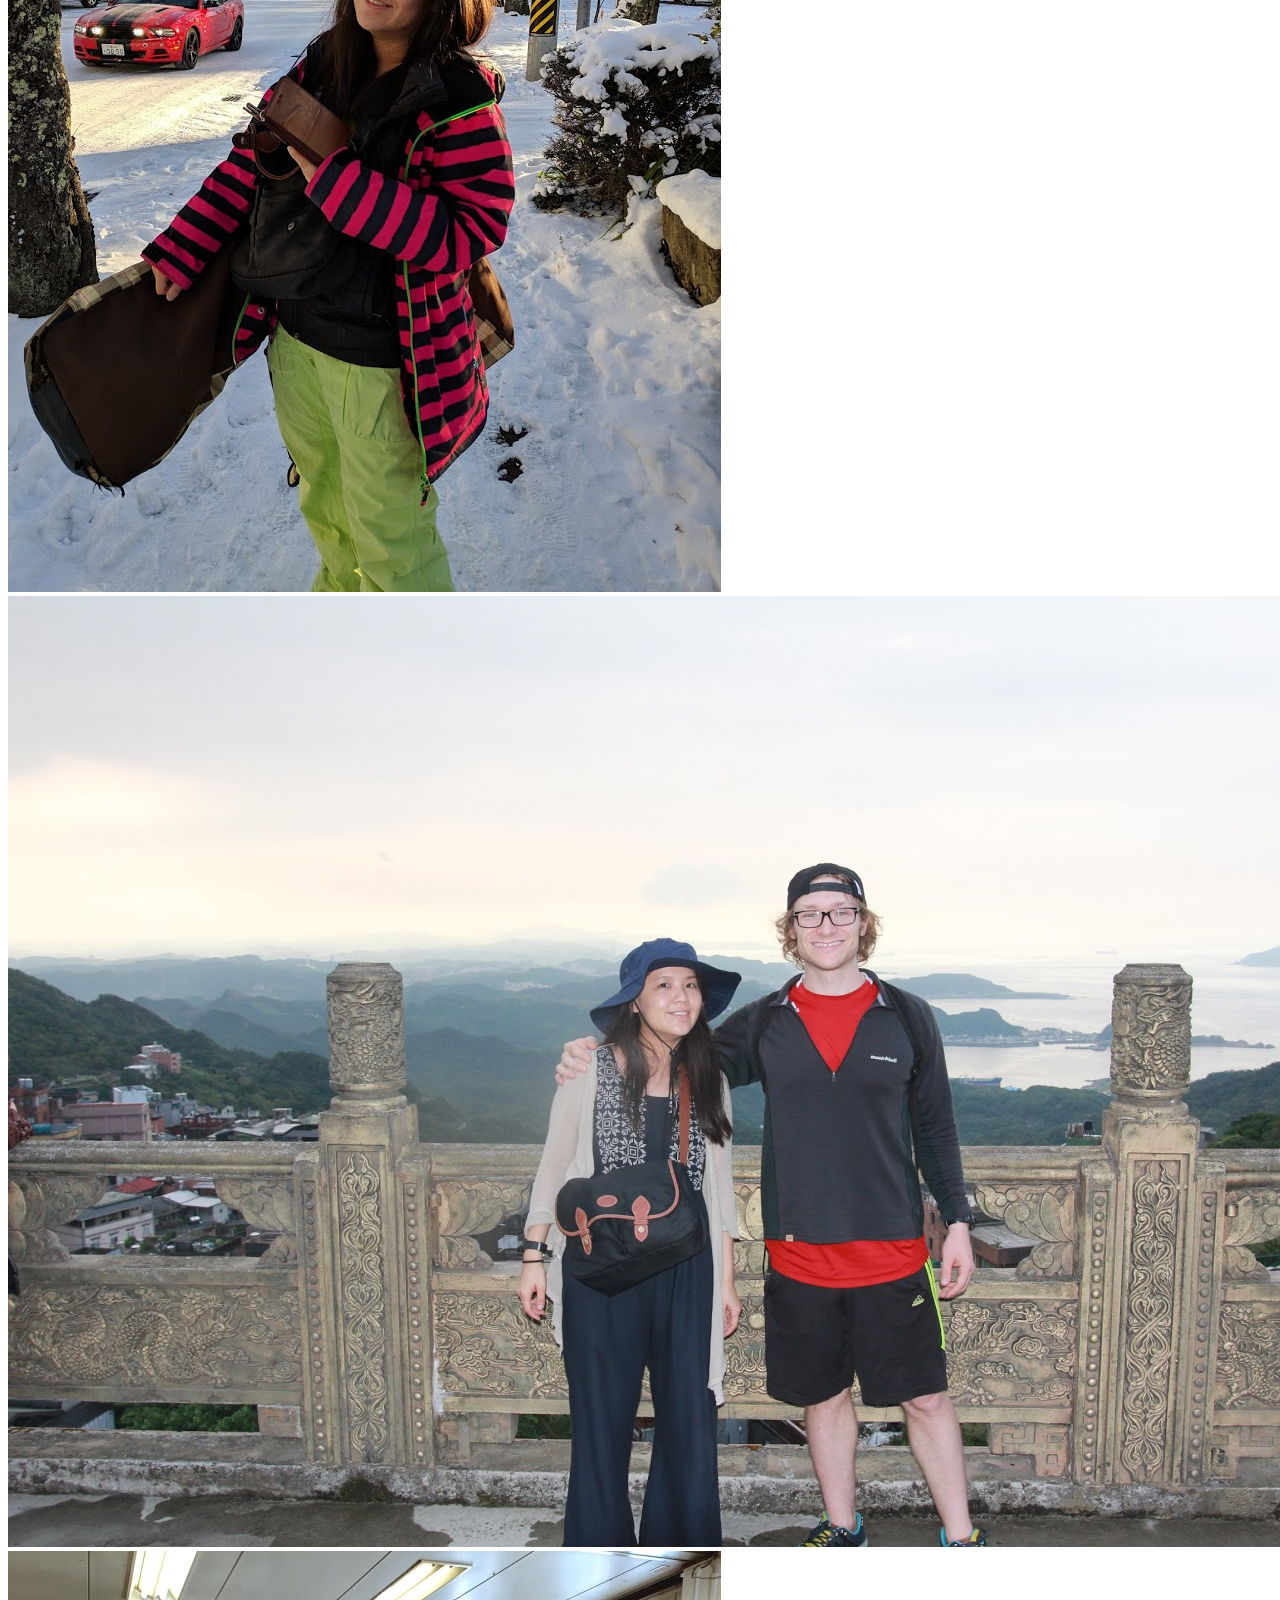
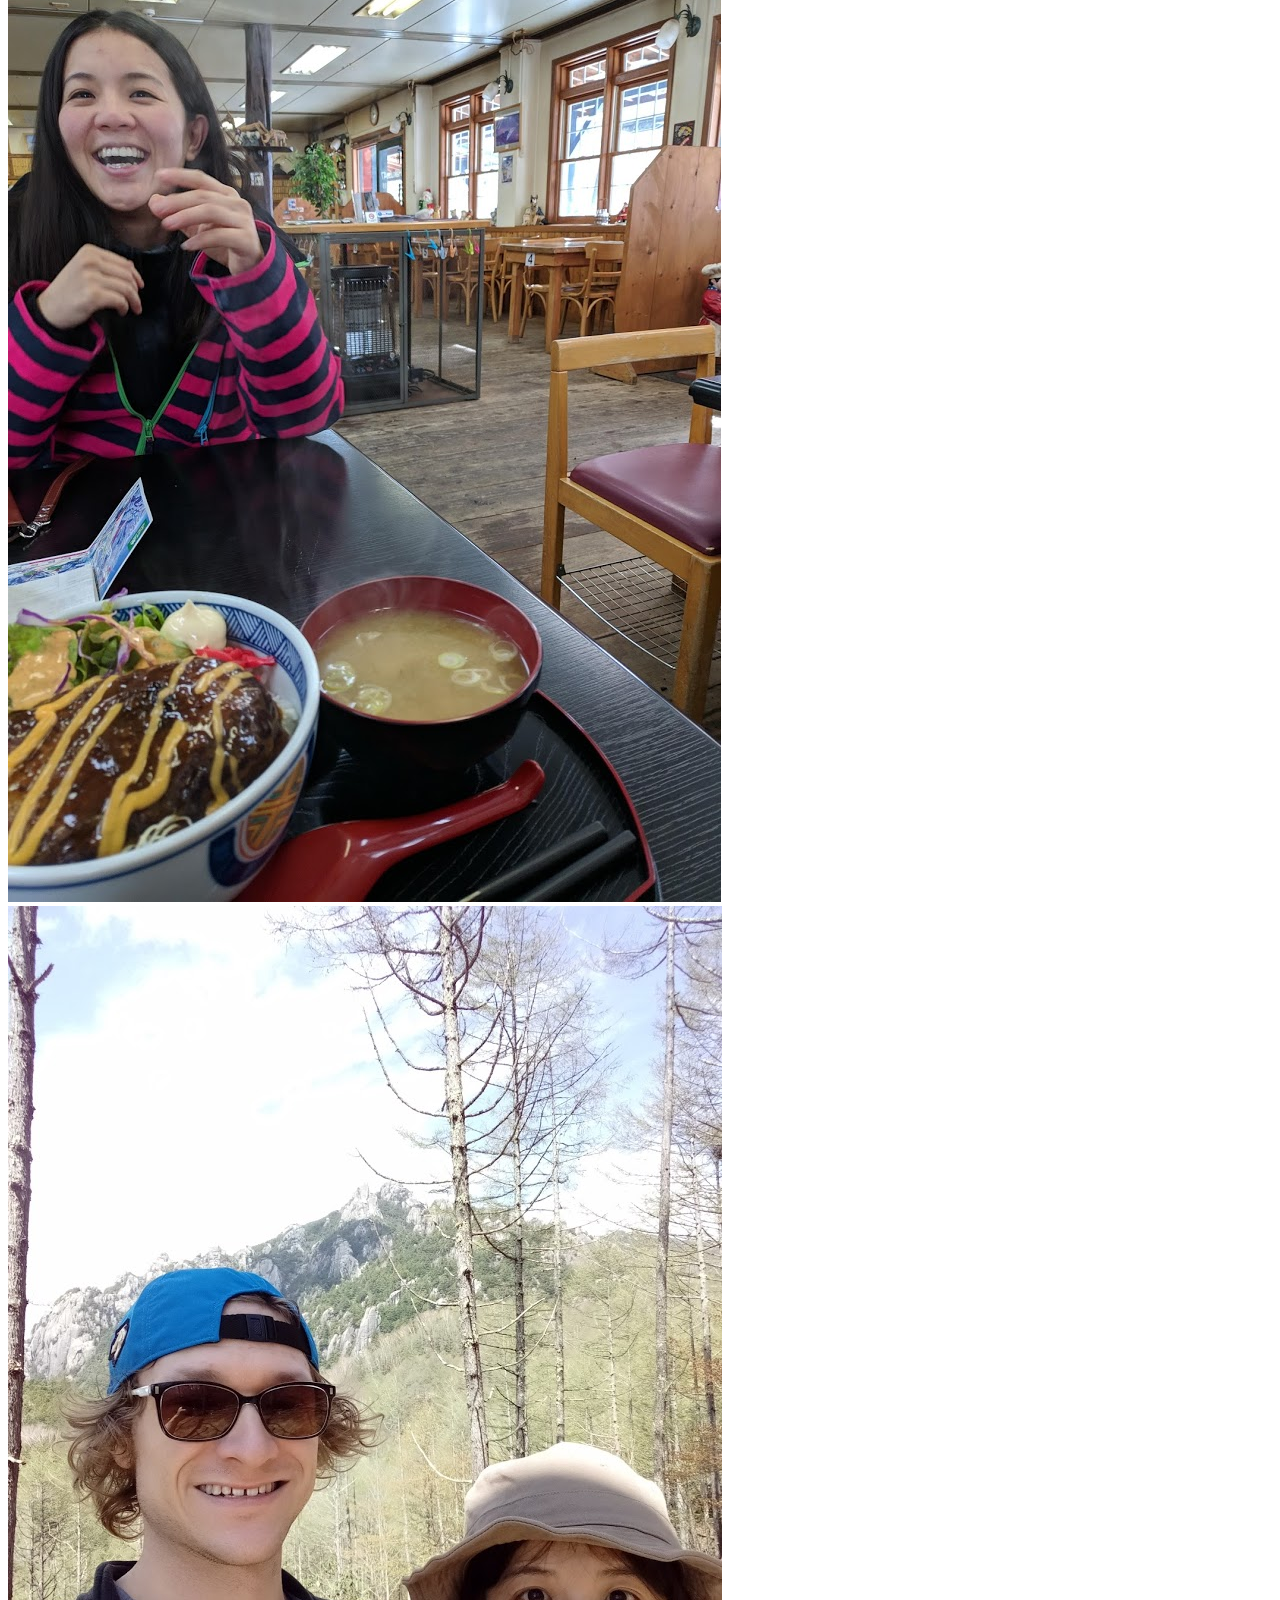
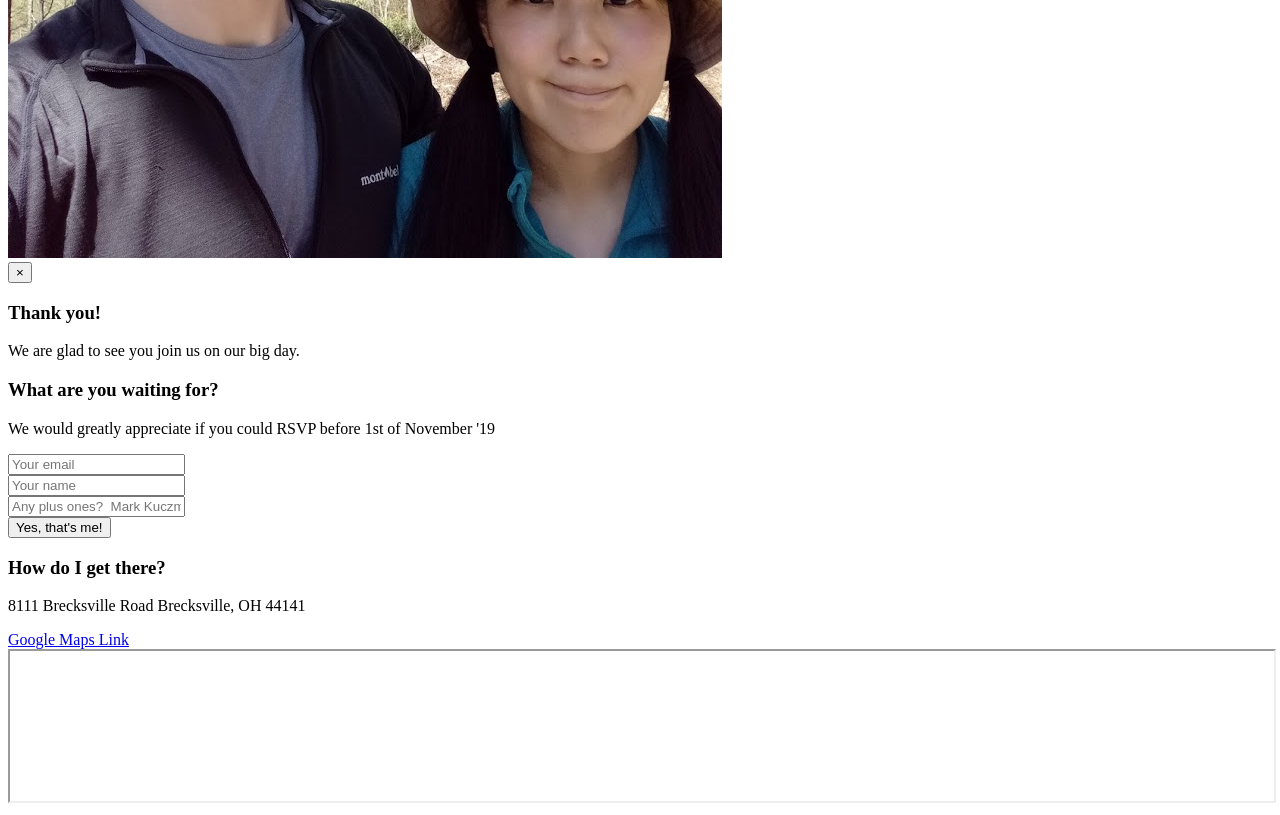
==== commit fac7bde1: "Type plus one" ====
--- a/index.html
+++ b/index.html
@@ -234,13 +234,28 @@
         </div><!-- /.modal-dialog -->
     </div><!-- /.modal -->
 
+    <script>
+        var tid = setInterval(function() {
+            if (document.readyState !== 'complete') return;
+            clearInterval(tid);
+            let rsvpForm = document.getElementById('rsvp-form');
+
+            rsvpForm.onsubmit = (e) => {
+                e.preventDefault();
+                e.target.submit();
+                window.location.href = "http://ayamark.com";
+            }
+          }, 100);
+
+  
+    </script>
     <div class="container">
         <div class="row">
             <div class="col-md-6 col-md-offset-3">
                 <h3>What are you waiting for?</h3>
                 <p>We would greatly appreciate if you could RSVP before 1st of November '19</p>
                 <form id="rsvp-form" class="rsvp-form"
-                      action=""
+                     action='https://script.google.com/macros/s/AKfycbz3VSRHY4GSBXWUr0DDprKfVwVutVtySlvoDI-s/exec'
                       method="POST">
                     <div class="row">
                         <div class="col-md-6 col-sm-6">
@@ -261,9 +276,8 @@
                     <div class="row">
                         <div class="col-md-12 col-sm-12">
                             <div class="form-input-group">
-                                <i class="fa fa-users"></i><input type="number" name="extras" class="" min="0"
-                                                                  max="4"
-                                                                  placeholder="Any plus ones?"
+                                <i class="fa fa-users"></i><input type="text" name="extras"
+                                                                  placeholder="Any plus ones?  Mark Kuczmarski, Aya Takano..."
                                                                   required>
                             </div>
                         </div>
@@ -310,7 +324,6 @@
 <script src="js/jquery.mb.YTPlayer.min.js"></script>
 <script src="node_modules/waypoints/lib/jquery.waypoints.min.js"></script>
 <script src="js/vendor/ouical.js"></script>
-<script src="js/scripts.js"></script>
 <!-- Google Analytics -->
 <script>
     (function (i, s, o, g, r, a, m) {
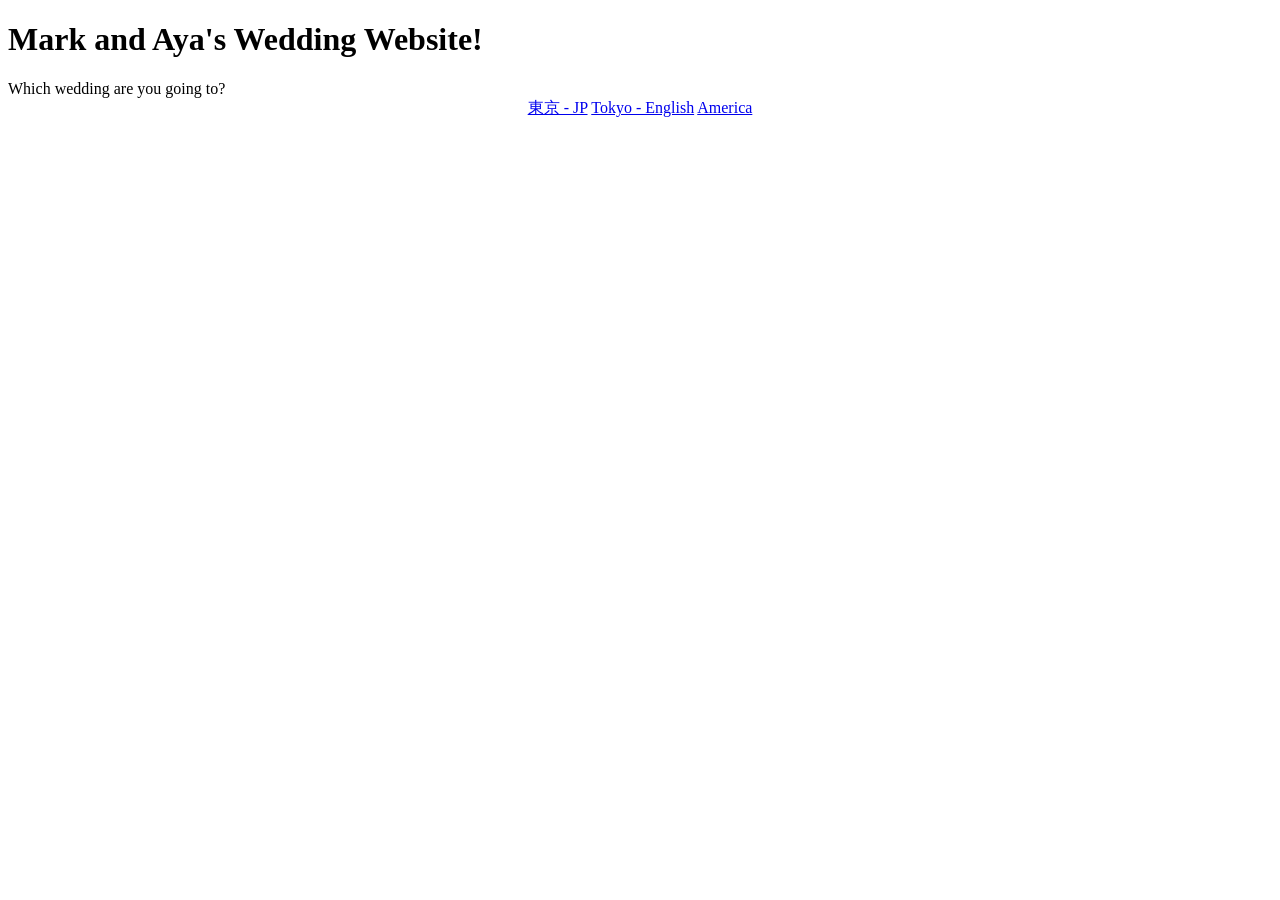
==== commit 803c4a9a: "Add wedding site switcher" ====
--- a/index.html
+++ b/index.html
@@ -6,15 +6,17 @@
 <!--[if IE 8]>
 <html class="no-js lt-ie9" lang="en"> <![endif]-->
 <!--[if gt IE 8]><!-->
-<html class="no-js" lang="en"> <!--<![endif]-->
+<html class="no-js" lang="en">
+<!--<![endif]-->
+
 <head>
     <meta charset="utf-8">
-    <meta http-equiv="X-UA-Compatible" content="IE=edge"/>
+    <meta http-equiv="X-UA-Compatible" content="IE=edge" />
     <title>Mark and Aya getting married!</title>
     <meta name="description" content="We would like to invite you to our big day.">
     <meta name="viewport" content="width=device-width, initial-scale=1">
     <meta name="theme-color" content="#ffffff">
-    <meta property="og:title" content="Ram & Antara getting hitched">
+    <meta property="og:title" content="Mark & Aya are getting married!!">
     <meta property="og:description" content="We would like to invite you to our big day.">
     <meta property="og:image" content="/img/hero.jpg">
     <meta property="og:type" content="website">
@@ -33,312 +35,20 @@
     <link rel="stylesheet" href="node_modules/font-awesome/css/font-awesome.min.css">
     <script src="js/vendor/modernizr-2.8.3-respond-1.4.2.min.js"></script>
 </head>
+
 <body id="top">
-<!--[if lt IE 8]>
-<p class="browserupgrade">You are using an <strong>outdated</strong> browser. Please <a href="https://browsehappy.com/">upgrade
-    your browser</a> to improve your experience.</p>
-<![endif]-->
-<section class="hero">
-    <section class="navigation">
-        <header>
-            <div class="header-content">
-                <div class="logo">Mark and Aya!</div>
-                <div class="header-nav">
-                    <nav>
-                        <ul class="primary-nav">
-                            <li><a href="#intro">How we met</a></li>
-                            <li><a href="#events">Event</a></li>
-                            <li><a href="#eng-pics">Pics</a></li>
-                        </ul>
-                        <ul class="member-actions">
-                            <li><a href="#map" class="login">Venue</a></li>
-                            <li><a href="#rsvp" class="btn-white btn-small">RSVP</a></li>
-                        </ul>
-                    </nav>
-                </div>
-                <div class="navicon">
-                    <a class="nav-toggle" href="#"><span></span></a>
-                </div>
-            </div>
-        </header>
-    </section>
-    <div class="container">
-        <div class="row">
-            <div class="col-md-10 col-md-offset-1">
-                <div class="hero-content text-center">
-                    <h1>Mark and Aya</h1>
-                </div>
-            </div>
-        </div>
-        <div class="row">
-            <div class="col-sm-4 hidden-xs"></div>
-            <div class="col-sm-4 hidden-xs text-center"><a href="#rsvp"
-                                                           class="btn btn-accent btn-large rsvp-btn">RSVP</a></div>
-            <div class="col-sm-4 hidden-xs"></div>
-        </div>
-    </div>
-    <div class="down-arrow floating-arrow"><a href="#invitation"><i class="fa fa-angle-down"></i></a></div>
-</section>
-
-<section id="invitation" class="section-padding">
-    <div class="container">
-        <div class="row">
-            <div class="col-md-12 text-center">
-                <h3>We are getting married!</h3>
-                <p>It's on the 28<sup>th</sup> of December '19 and we would like you to be a part of
-                    it.</p>
-                <div class="share-bar"></div>
-            </div>
-        </div>
-    </div>
-</section>
-
-
-<div class="container">
-    <div class="row">
-        <div class="col-md-12 text-center">
-            <h3 class="header">How we met</h3>
-        </div>
-    </div>
-    <div class="row">
-        <div class="col-md-3 hidden-sm hidden-xs"><img src="img/beach.jpg" width='100%'></div>
-        <div class="col-md-6">
-            <p>
-                I met Aya at the air show in Sanfranciso back, and we've been going strong ever since.  Our first date was
-                hiking at Sequoia National park in California, but I don't think she realized it was a data haha.  
-            </p>
-        </div>
-        <div class="col-md-3 hidden-sm hidden-xs"><img src="img/mark.jpg" width='100%'></div>
-    </div>
-    <div class="row">
-        <div class="col-sm-4 col-sm-push-2 col-xs-6 hidden-md hidden-lg"><img src="img/beach.jpg" width='100%'></div>
-        <div class="col-sm-4 col-sm-push-2 col-xs-6 hidden-md hidden-lg"><img src="img/mark.jpg" width='100%'></div>
-    </div>
+<h1>Mark and Aya's Wedding Website!</h1>
+<div>
+    Which wedding are you going to?
 </div>
-
-<section class="section-padding" id="events">
-    <div class="container">
-        <div class="row">
-            <div class="col-md-12">
-                <h3 class="header">Event</h3>
-            </div>
-        </div>
-        <div class="row">
-            <div class="col-md-12 col-sm-12 col-xs-12 leftcol">
-                <div class="">
-                    <p><strong>28th December</strong></p>
-
-                    <h5>New Orleans Party Center <span class="time">6PM - 11PM</span></h5>
-                    <p>Join us here for Dinner, Dancing, and a Wedding!</p>
-                </div>
-            </div>
-        </div>
+<div>
+    <div style='margin: 0 auto; text-align: center;'>
+        <a href='/tokyo-jp.html' class='btn btn-primary'>東京 - JP</a>
+        <a href='/tokyo-en.html' class='btn btn-primary'>Tokyo - English</a>
+        <a href='/america.html' class='btn btn-primary'>America</a>
     </div>
 
+</div>
+</body>
 
-</section>
-
-<section id="eng-pics" class="section-padding">
-    <div class="container-fluid">
-        <div class="row">
-            <div class="col-md-12 text-center">
-                <h3 class="header">Pics!!</h3>
-            </div>
-        </div>
-        <div class="row">
-            <div class="col-md-2">
-                <a class="fancybox" rel="group" href="img/snow.jpg">
-                    <div class="img-wrap">
-                        <div class="overlay">
-                            <i class="fa fa-search"></i>
-                        </div>
-                        <img src="img/snow.jpg" alt=""/>
-                    </div>
-                </a>
-            </div>
-            <div class="col-md-2">
-                <a class="fancybox" rel="group" href="img/beach.jpg">
-                    <div class="img-wrap">
-                        <div class="overlay">
-                            <i class="fa fa-search"></i>
-                        </div>
-                        <img src="img/beach.jpg" alt=""/>
-                    </div>
-                </a>
-            </div>
-            <div class="col-md-2">
-                <a class="fancybox" rel="group" href="img/hiking.jpg">
-                    <div class="img-wrap">
-                        <div class="overlay">
-                            <i class="fa fa-search"></i>
-                        </div>
-                        <img src="img/aya-snow.jpg" alt=""/>
-                    </div>
-                </a>
-            </div>
-            <div class="col-md-2">
-                <a class="fancybox" rel="group" href="img/taiwan.jpg">
-                    <div class="img-wrap">
-                        <div class="overlay">
-                            <i class="fa fa-search"></i>
-                        </div>
-                        <img src="img/taiwan.jpg" alt=""/>
-                    </div>
-                </a>
-            </div>
-            <div class="col-md-2">
-                <a class="fancybox" rel="group" href="img/aya-laugh.jpg">
-                    <div class="img-wrap">
-                        <div class="overlay">
-                            <i class="fa fa-search"></i>
-                        </div>
-                        <img src="img/aya-laugh.jpg" alt=""/>
-                    </div>
-                </a>
-            </div>
-            <div class="col-md-2">
-                <a class="fancybox" rel="group" href="img/hiking.jpg">
-                    <div class="img-wrap">
-                        <div class="overlay">
-                            <i class="fa fa-search"></i>
-                        </div>
-                        <img src="img/hiking.jpg" alt=""/>
-                    </div>
-                </a>
-            </div>
-        </div>
-    </div>
-    <div class="container">
-        <div class="row hidden-lg hidden-md hidden-xs">
-            <div class="col-xs-12 section-border section-padding"></div>
-        </div>
-    </div>
-</section>
-
-
-<section class="rsvp text-center" id="rsvp">
-
-    <div id="rsvp-modal" class="modal fade" tabindex="-1" role="dialog">
-        <div class="modal-dialog" role="document">
-            <div class="modal-content">
-                <div class="modal-body">
-                    <button type="button" class="close" data-dismiss="modal" aria-label="Close"><span>&times;</span>
-                    </button>
-                    <div class="section-padding">
-                        <h3>Thank you!</h3>
-                        <p>We are glad to see you join us on our big day.</p>
-                        <div id="add-to-cal"></div>
-                    </div>
-                </div>
-            </div><!-- /.modal-content -->
-        </div><!-- /.modal-dialog -->
-    </div><!-- /.modal -->
-
-    <script>
-        var tid = setInterval(function() {
-            if (document.readyState !== 'complete') return;
-            clearInterval(tid);
-            let rsvpForm = document.getElementById('rsvp-form');
-
-            rsvpForm.onsubmit = (e) => {
-                e.preventDefault();
-                e.target.submit();
-                window.location.href = "http://ayamark.com";
-            }
-          }, 100);
-
-  
-    </script>
-    <div class="container">
-        <div class="row">
-            <div class="col-md-6 col-md-offset-3">
-                <h3>What are you waiting for?</h3>
-                <p>We would greatly appreciate if you could RSVP before 1st of November '19</p>
-                <form id="rsvp-form" class="rsvp-form"
-                     action='https://script.google.com/macros/s/AKfycbz3VSRHY4GSBXWUr0DDprKfVwVutVtySlvoDI-s/exec'
-                      method="POST">
-                    <div class="row">
-                        <div class="col-md-6 col-sm-6">
-                            <div class="form-input-group">
-                                <i class="fa fa-envelope"></i><input type="email" name="email" class=""
-                                                                     placeholder="Your email"
-                                                                     required>
-                            </div>
-                        </div>
-                        <div class="col-md-6 col-sm-6">
-                            <div class="form-input-group">
-                                <i class="fa fa-user"></i><input name="name" class=""
-                                                                 placeholder="Your name"
-                                                                 required>
-                            </div>
-                        </div>
-                    </div>
-                    <div class="row">
-                        <div class="col-md-12 col-sm-12">
-                            <div class="form-input-group">
-                                <i class="fa fa-users"></i><input type="text" name="extras"
-                                                                  placeholder="Any plus ones?  Mark Kuczmarski, Aya Takano..."
-                                                                  required>
-                            </div>
-                        </div>
-                    </div>
-                    <div class="row">
-                        <div class="col-md-12" id="alert-wrapper"></div>
-                    </div>
-                    <button class="btn-fill rsvp-btn">
-                        Yes,
-                        that's me!
-                    </button>
-                </form>
-            </div>
-        </div>
-    </div>
-</section>
-
-<section id='map' class='section-padding'>
-    <div class="text-center">
-        <h3>How do I get there?</h3>
-        <p>8111 Brecksville Road Brecksville, OH 44141</p>
-        <a href='https://goo.gl/maps/3bcqGZfi9mjBFrr18'>Google Maps Link</a>
-    </div>
-    <iframe src='https://www.mapquest.com/embed/us/ohio/new-orleans-party-center-265081181' width='100%' height='100%' />
-</section>
-
-
-<footer>
-    <div class="container">
-        <div class="row">
-            <div class="col-sm-12 text-center content">
-                <span class="to-top-wrapper"><a href="#top" class="to-top"><i class="fa fa-angle-up"></i></a></span>
-                <p>Crafted by Mark with lots of <span class="fa fa-heart pulse2"></span> for Aya</p>
-            </div>
-        </div>
-    </div>
-</footer>
-
-<script src="https://ajax.googleapis.com/ajax/libs/jquery/1.11.2/jquery.min.js"></script>
-<script>window.jQuery || document.write('<script src="js/vendor/jquery-1.11.2.min.js"><\/script>')</script>
-<script src="js/jquery.fancybox.pack.js"></script>
-<script src="js/vendor/bootstrap.min.js"></script>
-<script src="js/jquery.flexslider-min.js"></script>
-<script src="js/jquery.mb.YTPlayer.min.js"></script>
-<script src="node_modules/waypoints/lib/jquery.waypoints.min.js"></script>
-<script src="js/vendor/ouical.js"></script>
-<!-- Google Analytics -->
-<script>
-    (function (i, s, o, g, r, a, m) {
-        i['GoogleAnalyticsObject'] = r;
-        i[r] = i[r] || function () {
-            (i[r].q = i[r].q || []).push(arguments)
-        }, i[r].l = 1 * new Date();
-        a = s.createElement(o),
-            m = s.getElementsByTagName(o)[0];
-        a.async = 1;
-        a.src = g;
-        m.parentNode.insertBefore(a, m)
-    })(window, document, 'script', 'https://www.google-analytics.com/analytics.js', 'ga');
-    ga('create', 'UA-46465113-4', 'auto');
-    ga('send', 'pageview');
-</script>
-</body>
-</html>
+</html>
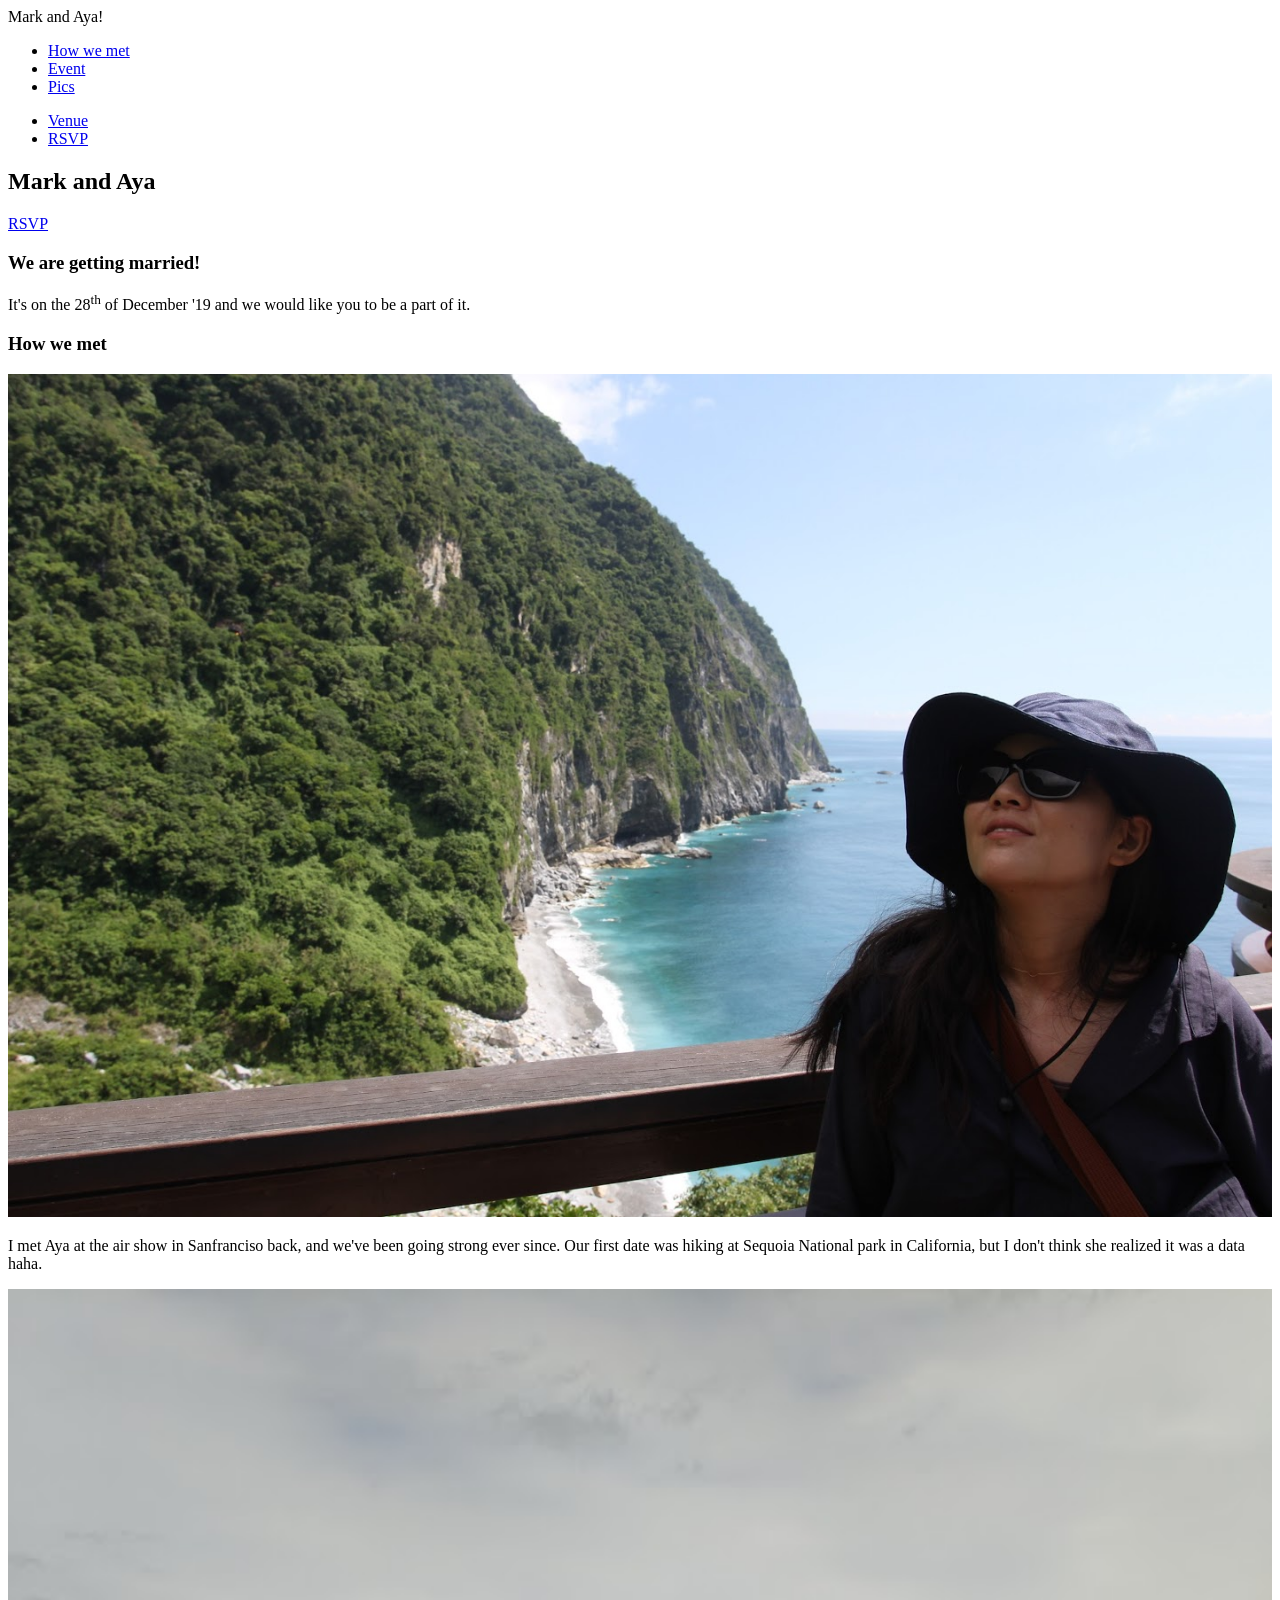
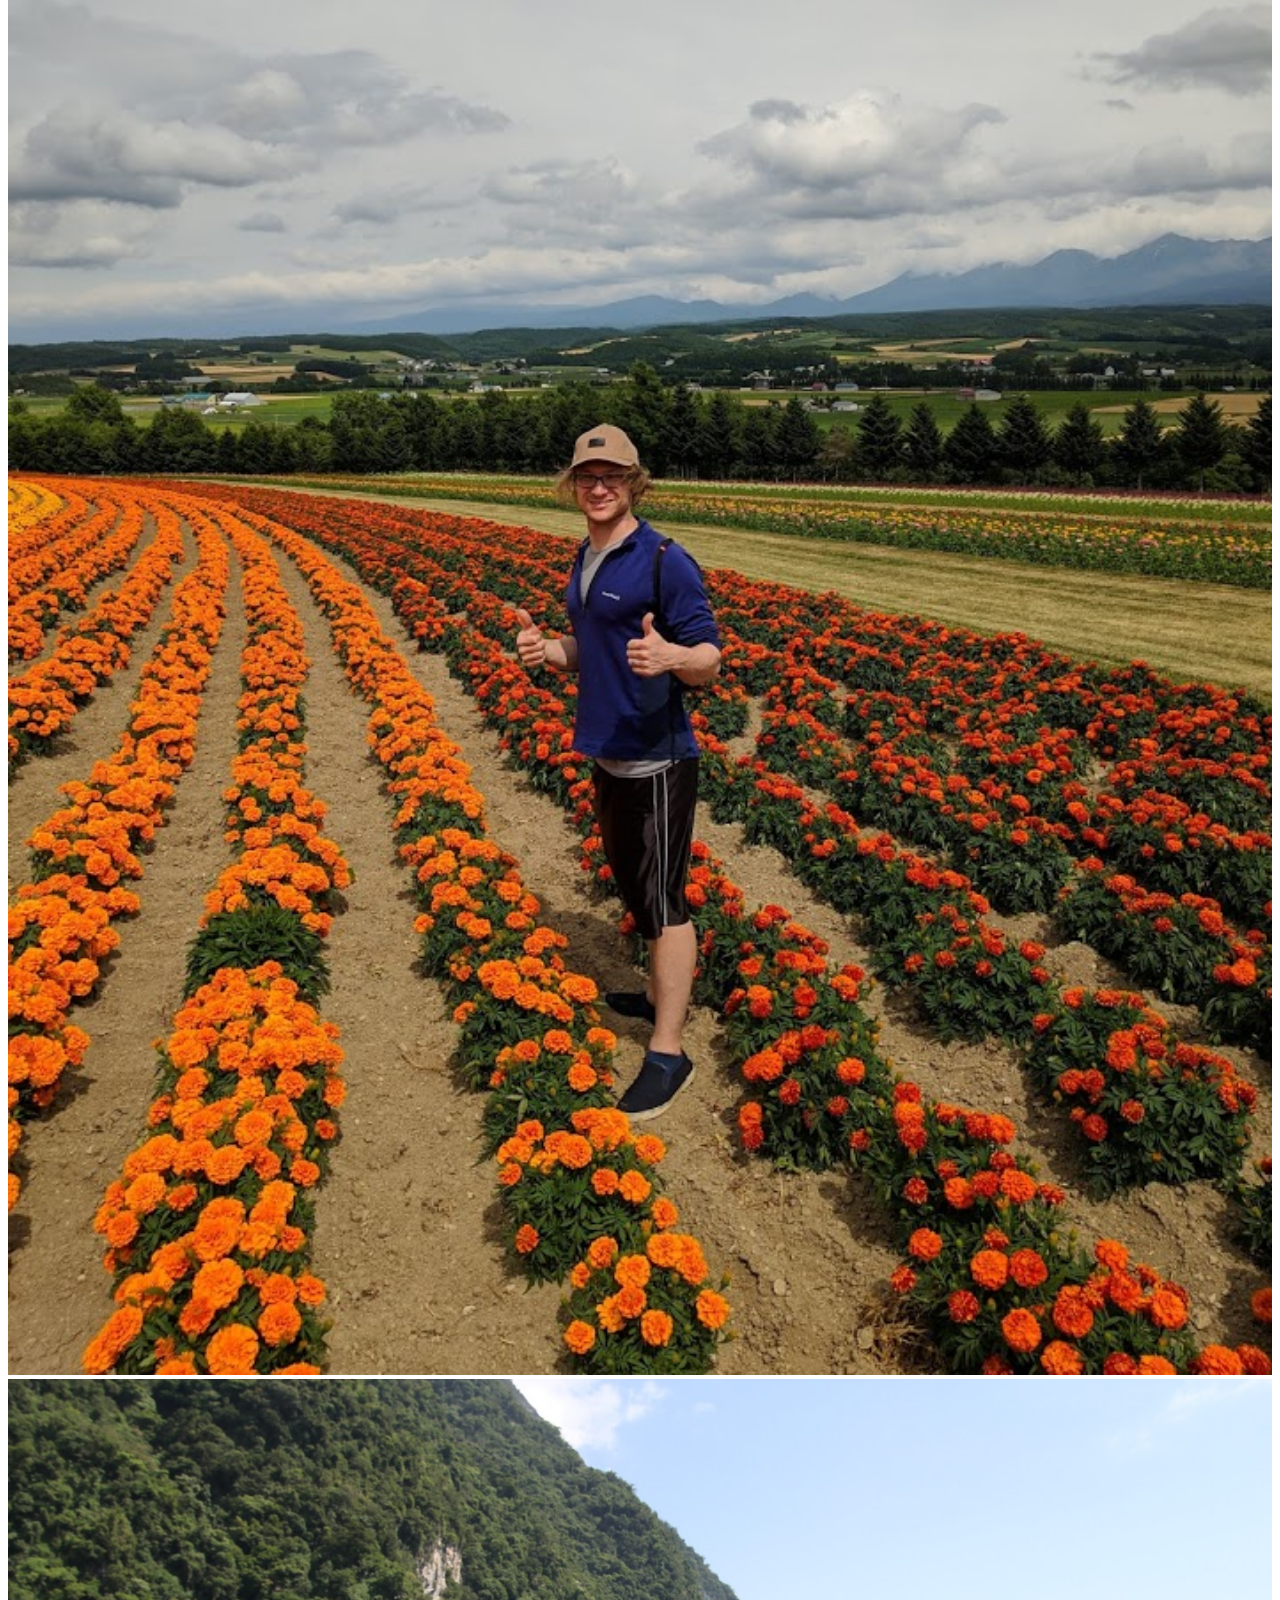
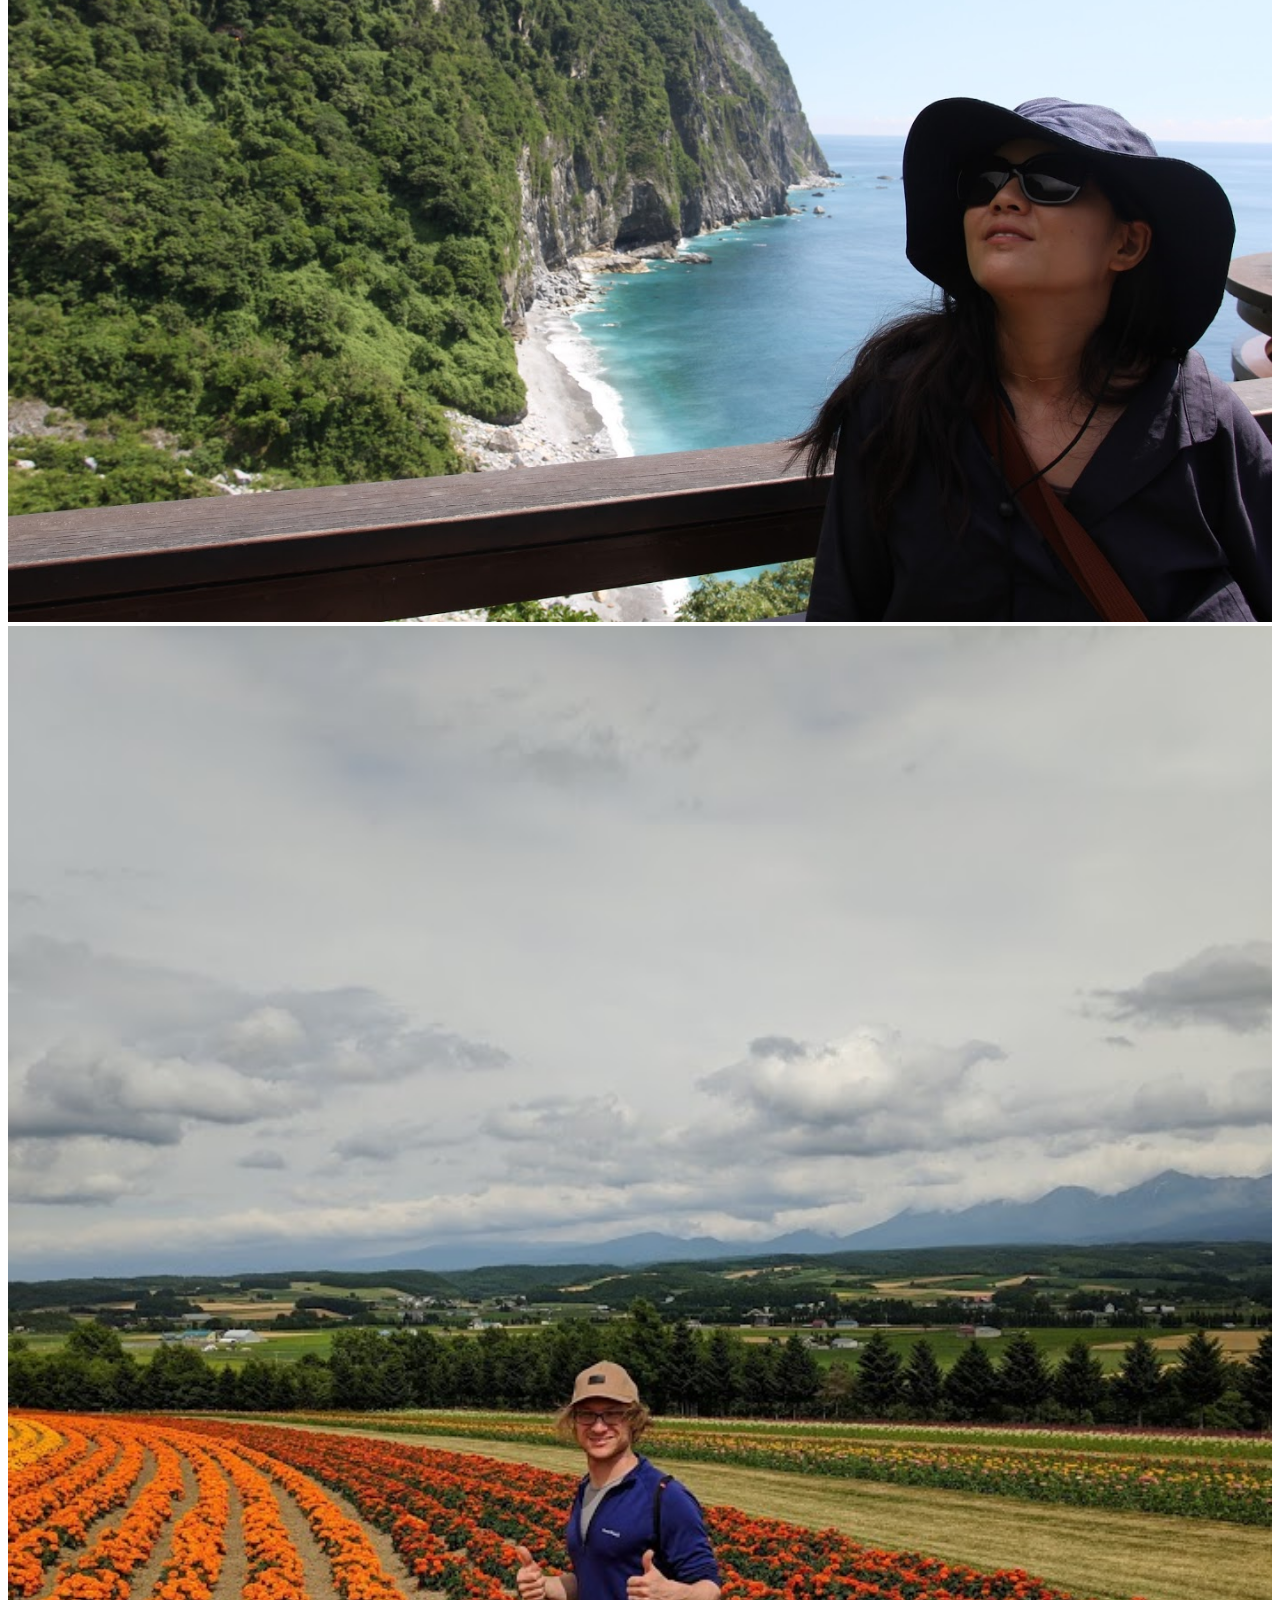
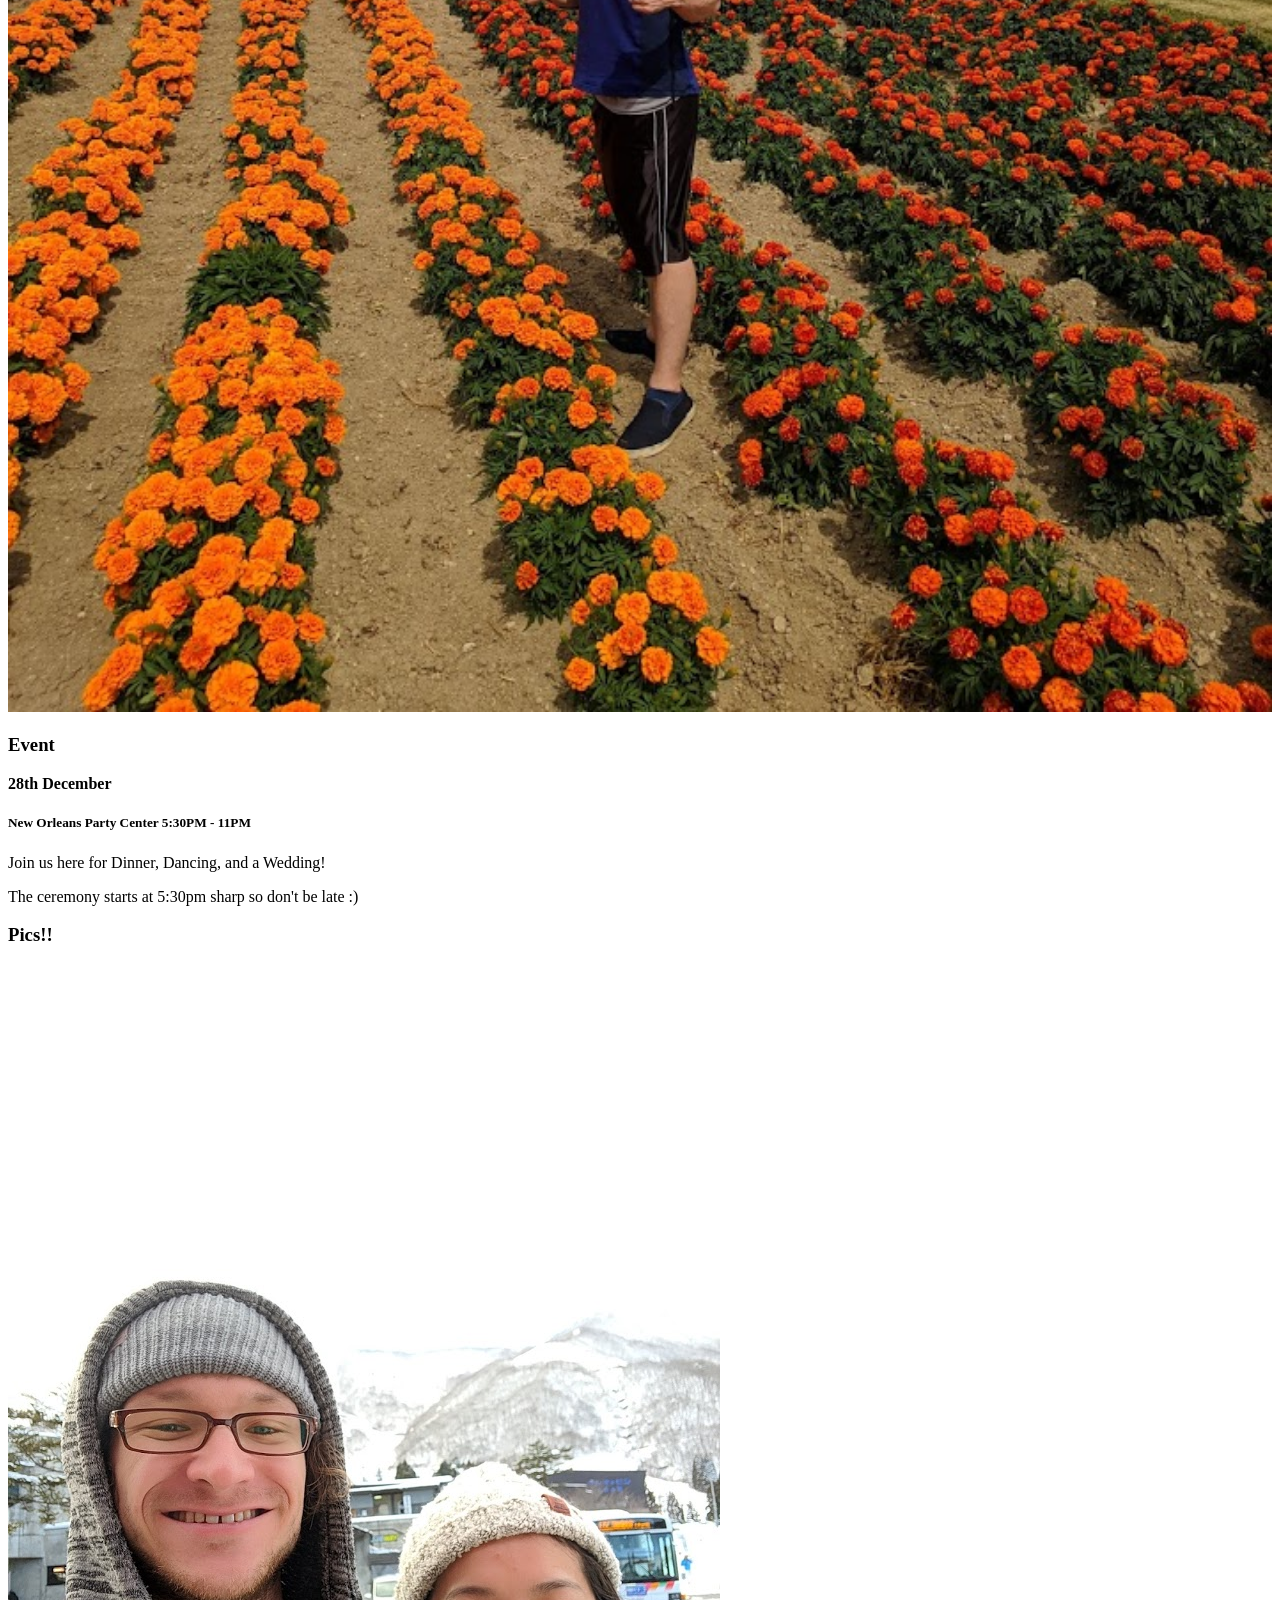
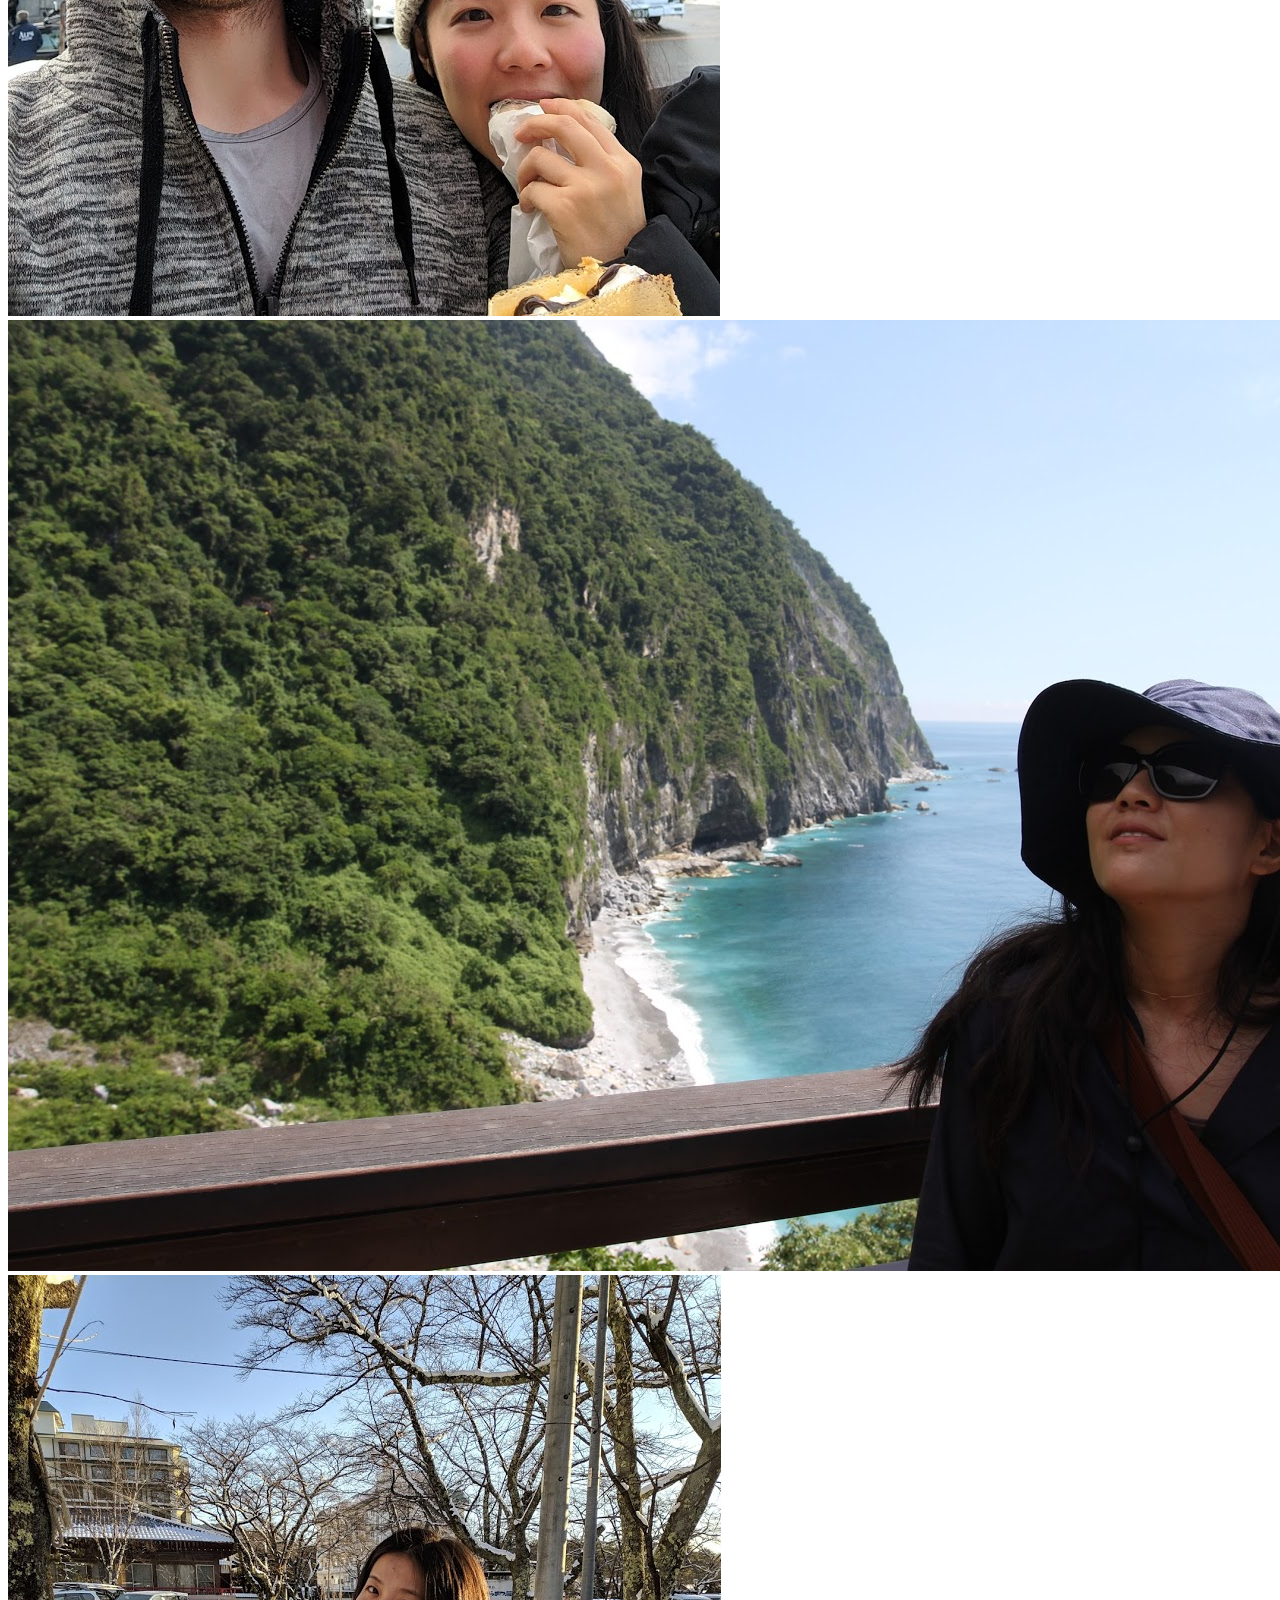
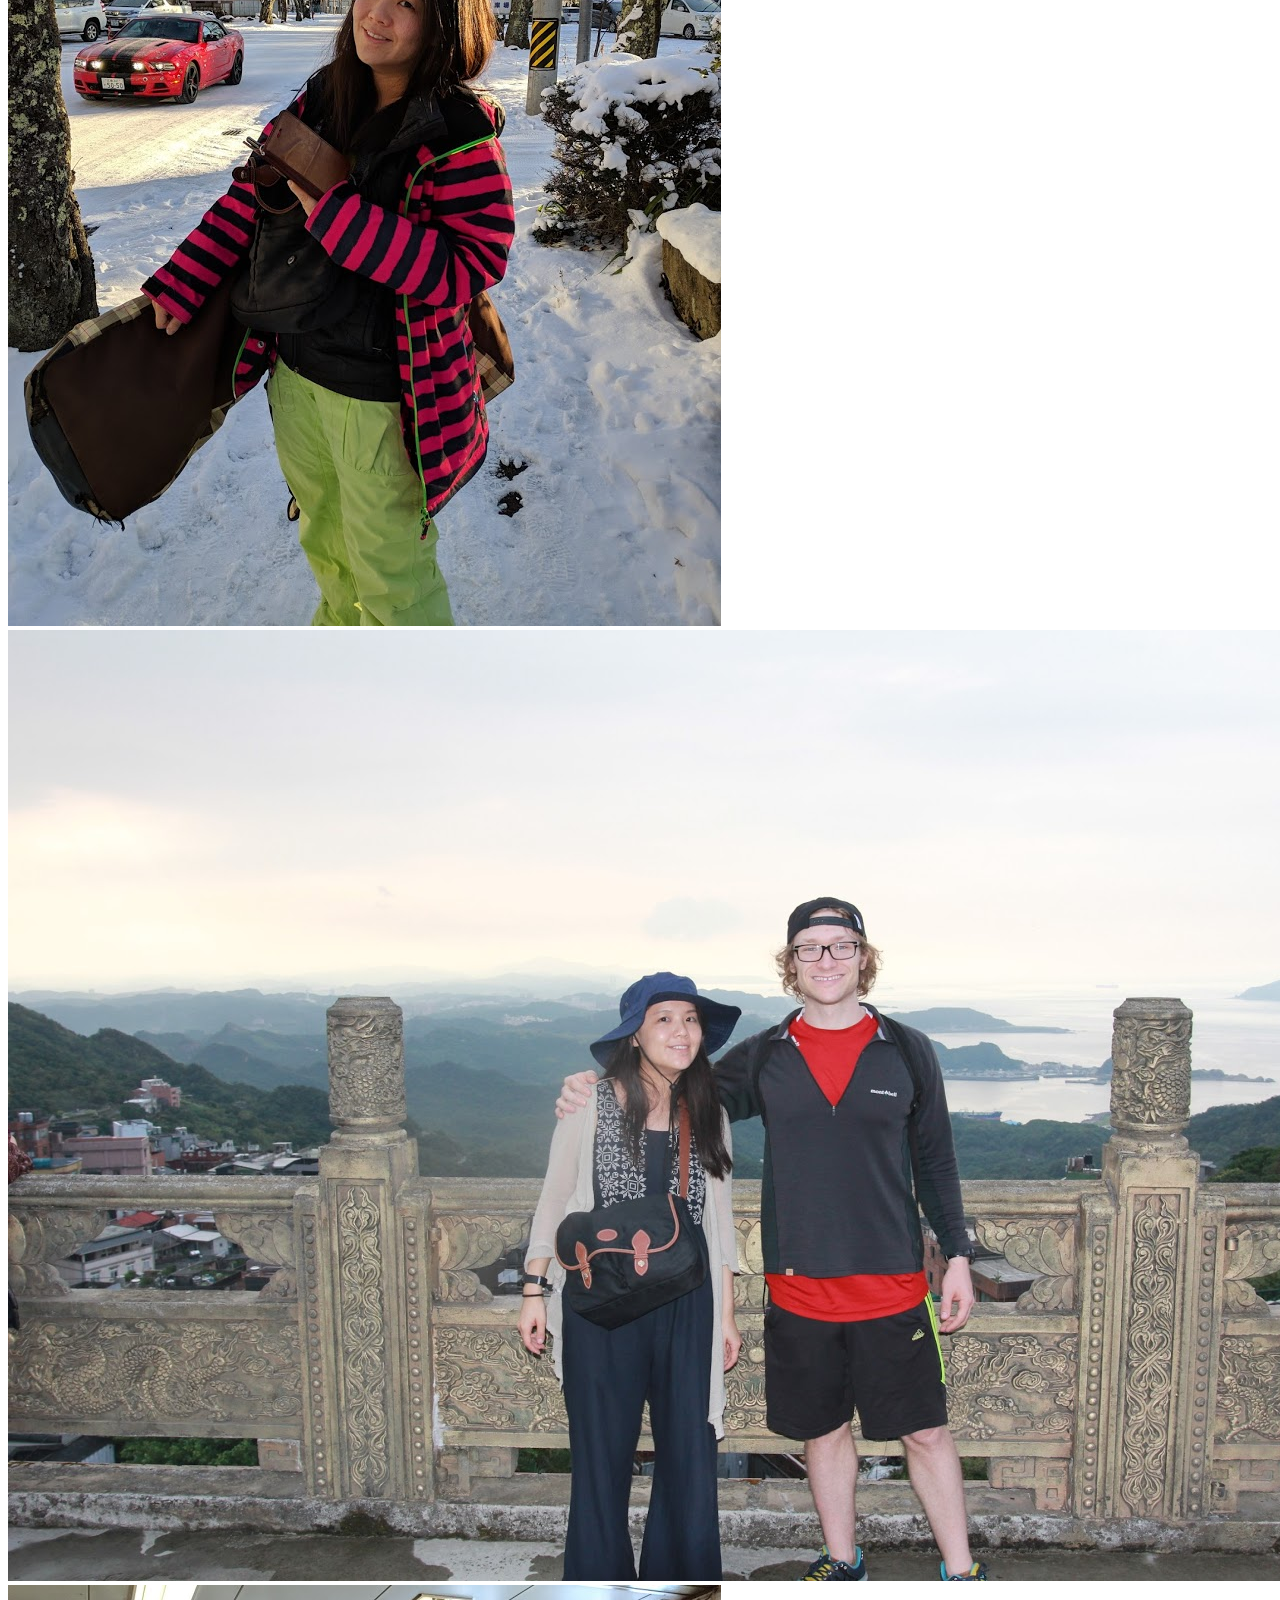
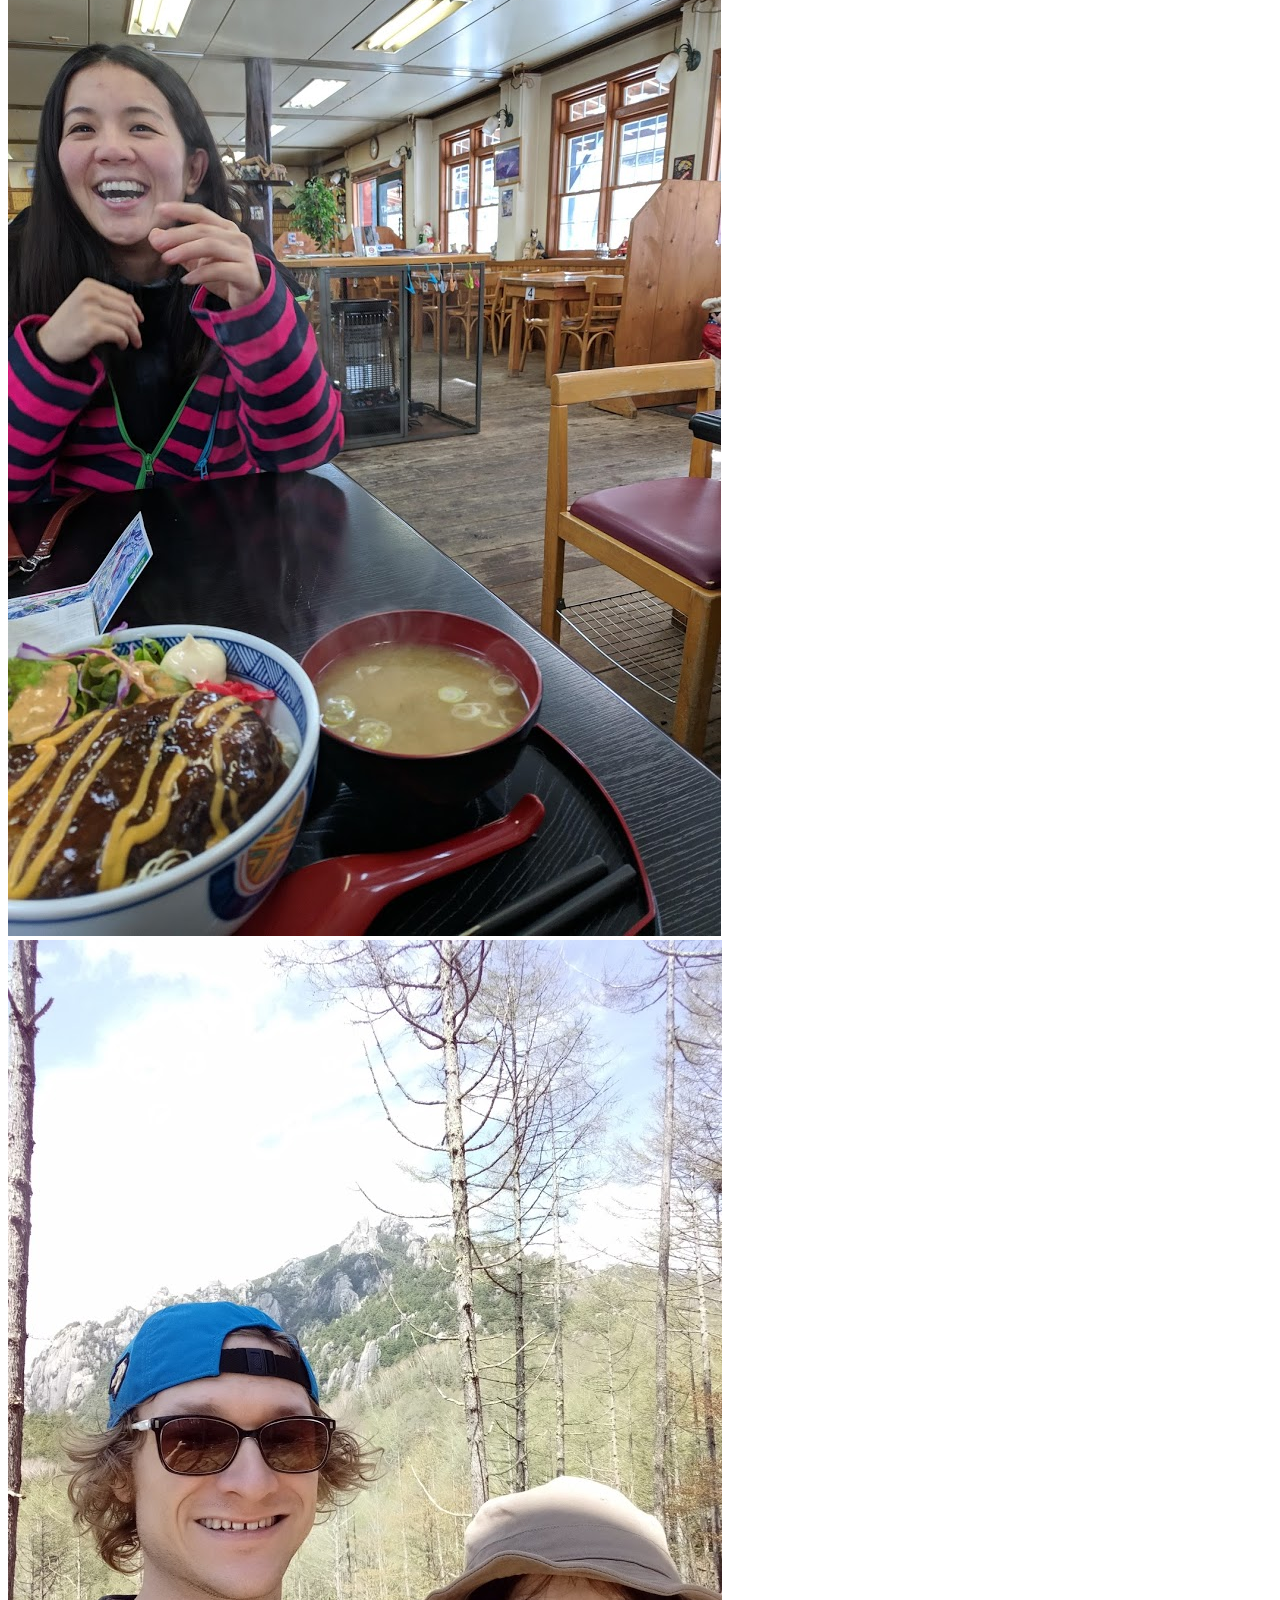
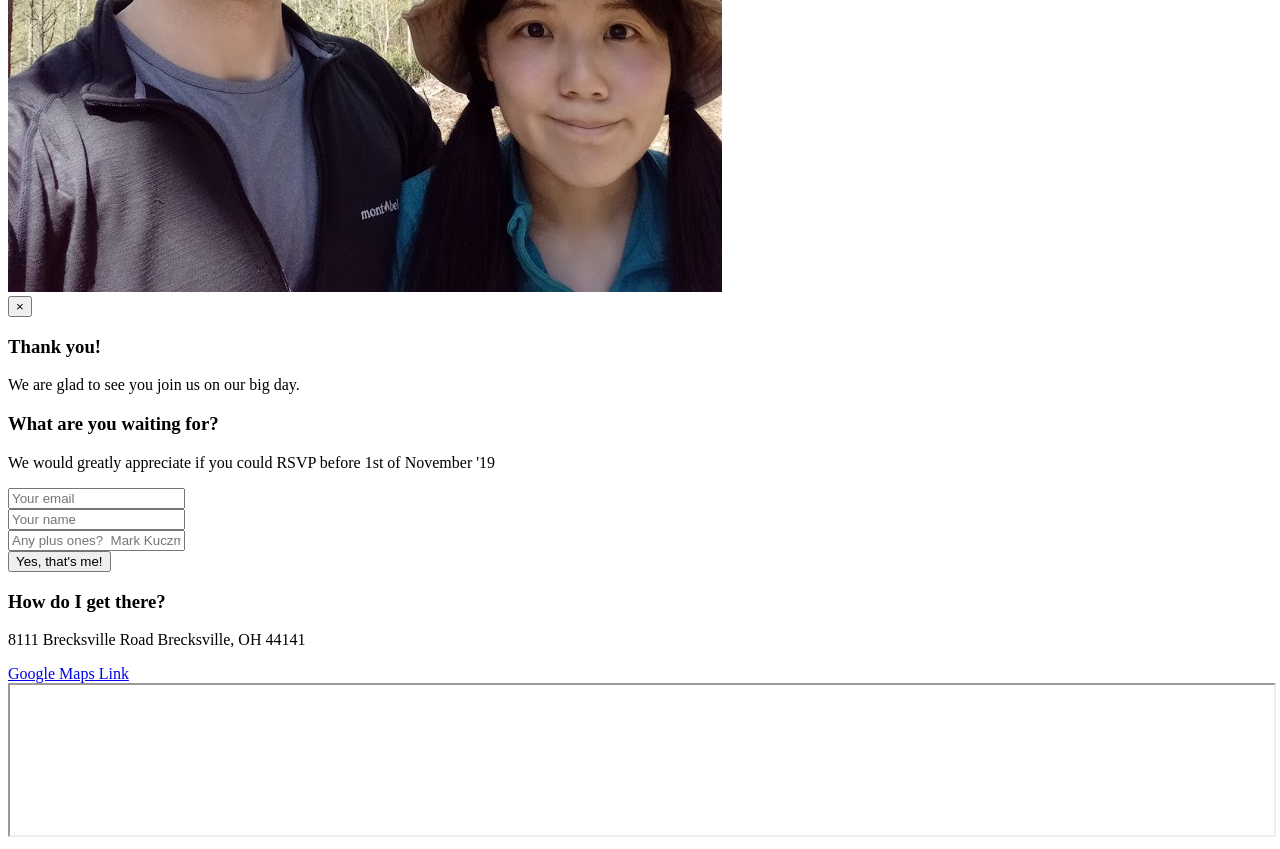
==== commit 332209c1: "Update wedding time" ====
--- a/index.html
+++ b/index.html
@@ -37,18 +37,313 @@
 </head>
 
 <body id="top">
-<h1>Mark and Aya's Wedding Website!</h1>
-<div>
-    Which wedding are you going to?
-</div>
-<div>
-    <div style='margin: 0 auto; text-align: center;'>
-        <a href='/tokyo-jp.html' class='btn btn-primary'>東京 - JP</a>
-        <a href='/tokyo-en.html' class='btn btn-primary'>Tokyo - English</a>
-        <a href='/america.html' class='btn btn-primary'>America</a>
+    <!--[if lt IE 8]>
+<p class="browserupgrade">You are using an <strong>outdated</strong> browser. Please <a href="https://browsehappy.com/">upgrade
+    your browser</a> to improve your experience.</p>
+<![endif]-->
+    <section class="hero">
+        <section class="navigation">
+            <header>
+                <div class="header-content">
+                    <div class="logo">Mark and Aya!</div>
+                    <div class="header-nav">
+                        <nav>
+                            <ul class="primary-nav">
+                                <li><a href="#intro">How we met</a></li>
+                                <li><a href="#events">Event</a></li>
+                                <li><a href="#eng-pics">Pics</a></li>
+                            </ul>
+                            <ul class="member-actions">
+                                <li><a href="#map" class="login">Venue</a></li>
+                                <li><a href="#rsvp" class="btn-white btn-small">RSVP</a></li>
+                            </ul>
+                        </nav>
+                    </div>
+                    <div class="navicon">
+                        <a class="nav-toggle" href="#"><span></span></a>
+                    </div>
+                </div>
+            </header>
+        </section>
+        <div class="container">
+            <div class="row">
+                <div class="col-md-10 col-md-offset-1">
+                    <div class="hero-content text-center">
+                        <h1>Mark and Aya</h1>
+                    </div>
+                </div>
+            </div>
+            <div class="row">
+                <div class="col-sm-4 hidden-xs"></div>
+                <div class="col-sm-4 hidden-xs text-center"><a href="#rsvp"
+                        class="btn btn-accent btn-large rsvp-btn">RSVP</a></div>
+                <div class="col-sm-4 hidden-xs"></div>
+            </div>
+        </div>
+        <div class="down-arrow floating-arrow"><a href="#invitation"><i class="fa fa-angle-down"></i></a></div>
+    </section>
+
+    <section id="invitation" class="section-padding">
+        <div class="container">
+            <div class="row">
+                <div class="col-md-12 text-center">
+                    <h3>We are getting married!</h3>
+                    <p>It's on the 28<sup>th</sup> of December '19 and we would like you to be a part of
+                        it.</p>
+                    <div class="share-bar"></div>
+                </div>
+            </div>
+        </div>
+    </section>
+
+
+    <div class="container">
+        <div class="row">
+            <div class="col-md-12 text-center">
+                <h3 class="header">How we met</h3>
+            </div>
+        </div>
+        <div class="row">
+            <div class="col-md-3 hidden-sm hidden-xs"><img src="img/beach.jpg" width='100%'></div>
+            <div class="col-md-6">
+                <p>
+                    I met Aya at the air show in Sanfranciso back, and we've been going strong ever since. Our first
+                    date was
+                    hiking at Sequoia National park in California, but I don't think she realized it was a data haha.
+                </p>
+            </div>
+            <div class="col-md-3 hidden-sm hidden-xs"><img src="img/mark.jpg" width='100%'></div>
+        </div>
+        <div class="row">
+            <div class="col-sm-4 col-sm-push-2 col-xs-6 hidden-md hidden-lg"><img src="img/beach.jpg" width='100%'>
+            </div>
+            <div class="col-sm-4 col-sm-push-2 col-xs-6 hidden-md hidden-lg"><img src="img/mark.jpg" width='100%'></div>
+        </div>
     </div>
 
-</div>
+    <section class="section-padding" id="events">
+        <div class="container">
+            <div class="row">
+                <div class="col-md-12">
+                    <h3 class="header">Event</h3>
+                </div>
+            </div>
+            <div class="row">
+                <div class="col-md-12 col-sm-12 col-xs-12 leftcol">
+                    <div class="">
+                        <p><strong>28th December</strong></p>
+
+                        <h5>New Orleans Party Center <span class="time">5:30PM - 11PM</span></h5>
+                        <p>Join us here for Dinner, Dancing, and a Wedding!</p>
+			<p>The ceremony starts at 5:30pm sharp so don't be late :)</p>
+                    </div>
+                </div>
+            </div>
+        </div>
+
+
+    </section>
+
+    <section id="eng-pics" class="section-padding">
+        <div class="container-fluid">
+            <div class="row">
+                <div class="col-md-12 text-center">
+                    <h3 class="header">Pics!!</h3>
+                </div>
+            </div>
+            <div class="row">
+                <div class="col-md-2">
+                    <a class="fancybox" rel="group" href="img/snow.jpg">
+                        <div class="img-wrap">
+                            <div class="overlay">
+                                <i class="fa fa-search"></i>
+                            </div>
+                            <img src="img/snow.jpg" alt="" />
+                        </div>
+                    </a>
+                </div>
+                <div class="col-md-2">
+                    <a class="fancybox" rel="group" href="img/beach.jpg">
+                        <div class="img-wrap">
+                            <div class="overlay">
+                                <i class="fa fa-search"></i>
+                            </div>
+                            <img src="img/beach.jpg" alt="" />
+                        </div>
+                    </a>
+                </div>
+                <div class="col-md-2">
+                    <a class="fancybox" rel="group" href="img/hiking.jpg">
+                        <div class="img-wrap">
+                            <div class="overlay">
+                                <i class="fa fa-search"></i>
+                            </div>
+                            <img src="img/aya-snow.jpg" alt="" />
+                        </div>
+                    </a>
+                </div>
+                <div class="col-md-2">
+                    <a class="fancybox" rel="group" href="img/taiwan.jpg">
+                        <div class="img-wrap">
+                            <div class="overlay">
+                                <i class="fa fa-search"></i>
+                            </div>
+                            <img src="img/taiwan.jpg" alt="" />
+                        </div>
+                    </a>
+                </div>
+                <div class="col-md-2">
+                    <a class="fancybox" rel="group" href="img/aya-laugh.jpg">
+                        <div class="img-wrap">
+                            <div class="overlay">
+                                <i class="fa fa-search"></i>
+                            </div>
+                            <img src="img/aya-laugh.jpg" alt="" />
+                        </div>
+                    </a>
+                </div>
+                <div class="col-md-2">
+                    <a class="fancybox" rel="group" href="img/hiking.jpg">
+                        <div class="img-wrap">
+                            <div class="overlay">
+                                <i class="fa fa-search"></i>
+                            </div>
+                            <img src="img/hiking.jpg" alt="" />
+                        </div>
+                    </a>
+                </div>
+            </div>
+        </div>
+        <div class="container">
+            <div class="row hidden-lg hidden-md hidden-xs">
+                <div class="col-xs-12 section-border section-padding"></div>
+            </div>
+        </div>
+    </section>
+
+
+    <section class="rsvp text-center" id="rsvp">
+
+        <div id="rsvp-modal" class="modal fade" tabindex="-1" role="dialog">
+            <div class="modal-dialog" role="document">
+                <div class="modal-content">
+                    <div class="modal-body">
+                        <button type="button" class="close" data-dismiss="modal" aria-label="Close"><span>&times;</span>
+                        </button>
+                        <div class="section-padding">
+                            <h3>Thank you!</h3>
+                            <p>We are glad to see you join us on our big day.</p>
+                            <div id="add-to-cal"></div>
+                        </div>
+                    </div>
+                </div><!-- /.modal-content -->
+            </div><!-- /.modal-dialog -->
+        </div><!-- /.modal -->
+
+        <script>
+            var tid = setInterval(function () {
+                if (document.readyState !== 'complete') return;
+                clearInterval(tid);
+                let rsvpForm = document.getElementById('rsvp-form');
+
+                rsvpForm.onsubmit = (e) => {
+                    e.preventDefault();
+                    e.target.submit();
+                    window.location.href = "http://ayamark.com";
+                }
+            }, 100);
+
+
+        </script>
+        <div class="container">
+            <div class="row">
+                <div class="col-md-6 col-md-offset-3">
+                    <h3>What are you waiting for?</h3>
+                    <p>We would greatly appreciate if you could RSVP before 1st of November '19</p>
+                    <form id="rsvp-form" class="rsvp-form"
+                        action='https://script.google.com/macros/s/AKfycbz3VSRHY4GSBXWUr0DDprKfVwVutVtySlvoDI-s/exec'
+                        method="POST">
+                        <div class="row">
+                            <div class="col-md-6 col-sm-6">
+                                <div class="form-input-group">
+                                    <i class="fa fa-envelope"></i><input type="email" name="email" class=""
+                                        placeholder="Your email" required>
+                                </div>
+                            </div>
+                            <div class="col-md-6 col-sm-6">
+                                <div class="form-input-group">
+                                    <i class="fa fa-user"></i><input name="name" class="" placeholder="Your name"
+                                        required>
+                                </div>
+                            </div>
+                        </div>
+                        <div class="row">
+                            <div class="col-md-12 col-sm-12">
+                                <div class="form-input-group">
+                                    <i class="fa fa-users"></i><input type="text" name="extras"
+                                        placeholder="Any plus ones?  Mark Kuczmarski, Aya Takano..." required>
+                                </div>
+                            </div>
+                        </div>
+                        <div class="row">
+                            <div class="col-md-12" id="alert-wrapper"></div>
+                        </div>
+                        <button class="btn-fill rsvp-btn">
+                            Yes,
+                            that's me!
+                        </button>
+                    </form>
+                </div>
+            </div>
+        </div>
+    </section>
+
+    <section id='map' class='section-padding'>
+        <div class="text-center">
+            <h3>How do I get there?</h3>
+            <p>8111 Brecksville Road Brecksville, OH 44141</p>
+            <a href='https://goo.gl/maps/3bcqGZfi9mjBFrr18'>Google Maps Link</a>
+        </div>
+        <iframe src='https://www.mapquest.com/embed/us/ohio/new-orleans-party-center-265081181' width='100%'
+            height='100%' />
+    </section>
+
+
+    <footer>
+        <div class="container">
+            <div class="row">
+                <div class="col-sm-12 text-center content">
+                    <span class="to-top-wrapper"><a href="#top" class="to-top"><i class="fa fa-angle-up"></i></a></span>
+                    <p>Crafted by Mark with lots of <span class="fa fa-heart pulse2"></span> for Aya</p>
+                </div>
+            </div>
+        </div>
+    </footer>
+
+    <script src="https://ajax.googleapis.com/ajax/libs/jquery/1.11.2/jquery.min.js"></script>
+    <script>window.jQuery || document.write('<script src="js/vendor/jquery-1.11.2.min.js"><\/script>')</script>
+    <script src="js/jquery.fancybox.pack.js"></script>
+    <script src="js/vendor/bootstrap.min.js"></script>
+    <script src="js/jquery.flexslider-min.js"></script>
+    <script src="js/jquery.mb.YTPlayer.min.js"></script>
+    <script src="node_modules/waypoints/lib/jquery.waypoints.min.js"></script>
+    <script src="js/vendor/ouical.js"></script>
+    <!-- Google Analytics -->
+    <script>
+            (function (i, s, o, g, r, a, m) {
+                i['GoogleAnalyticsObject'] = r;
+                i[r] = i[r] || function () {
+                    (i[r].q = i[r].q || []).push(arguments)
+                }, i[r].l = 1 * new Date();
+                a = s.createElement(o),
+                    m = s.getElementsByTagName(o)[0];
+                a.async = 1;
+                a.src = g;
+                m.parentNode.insertBefore(a, m)
+            })(window, document, 'script', 'https://www.google-analytics.com/analytics.js', 'ga');
+        ga('create', 'UA-46465113-4', 'auto');
+        ga('send', 'pageview');
+    </script>
 </body>
 
-</html>+</html>
